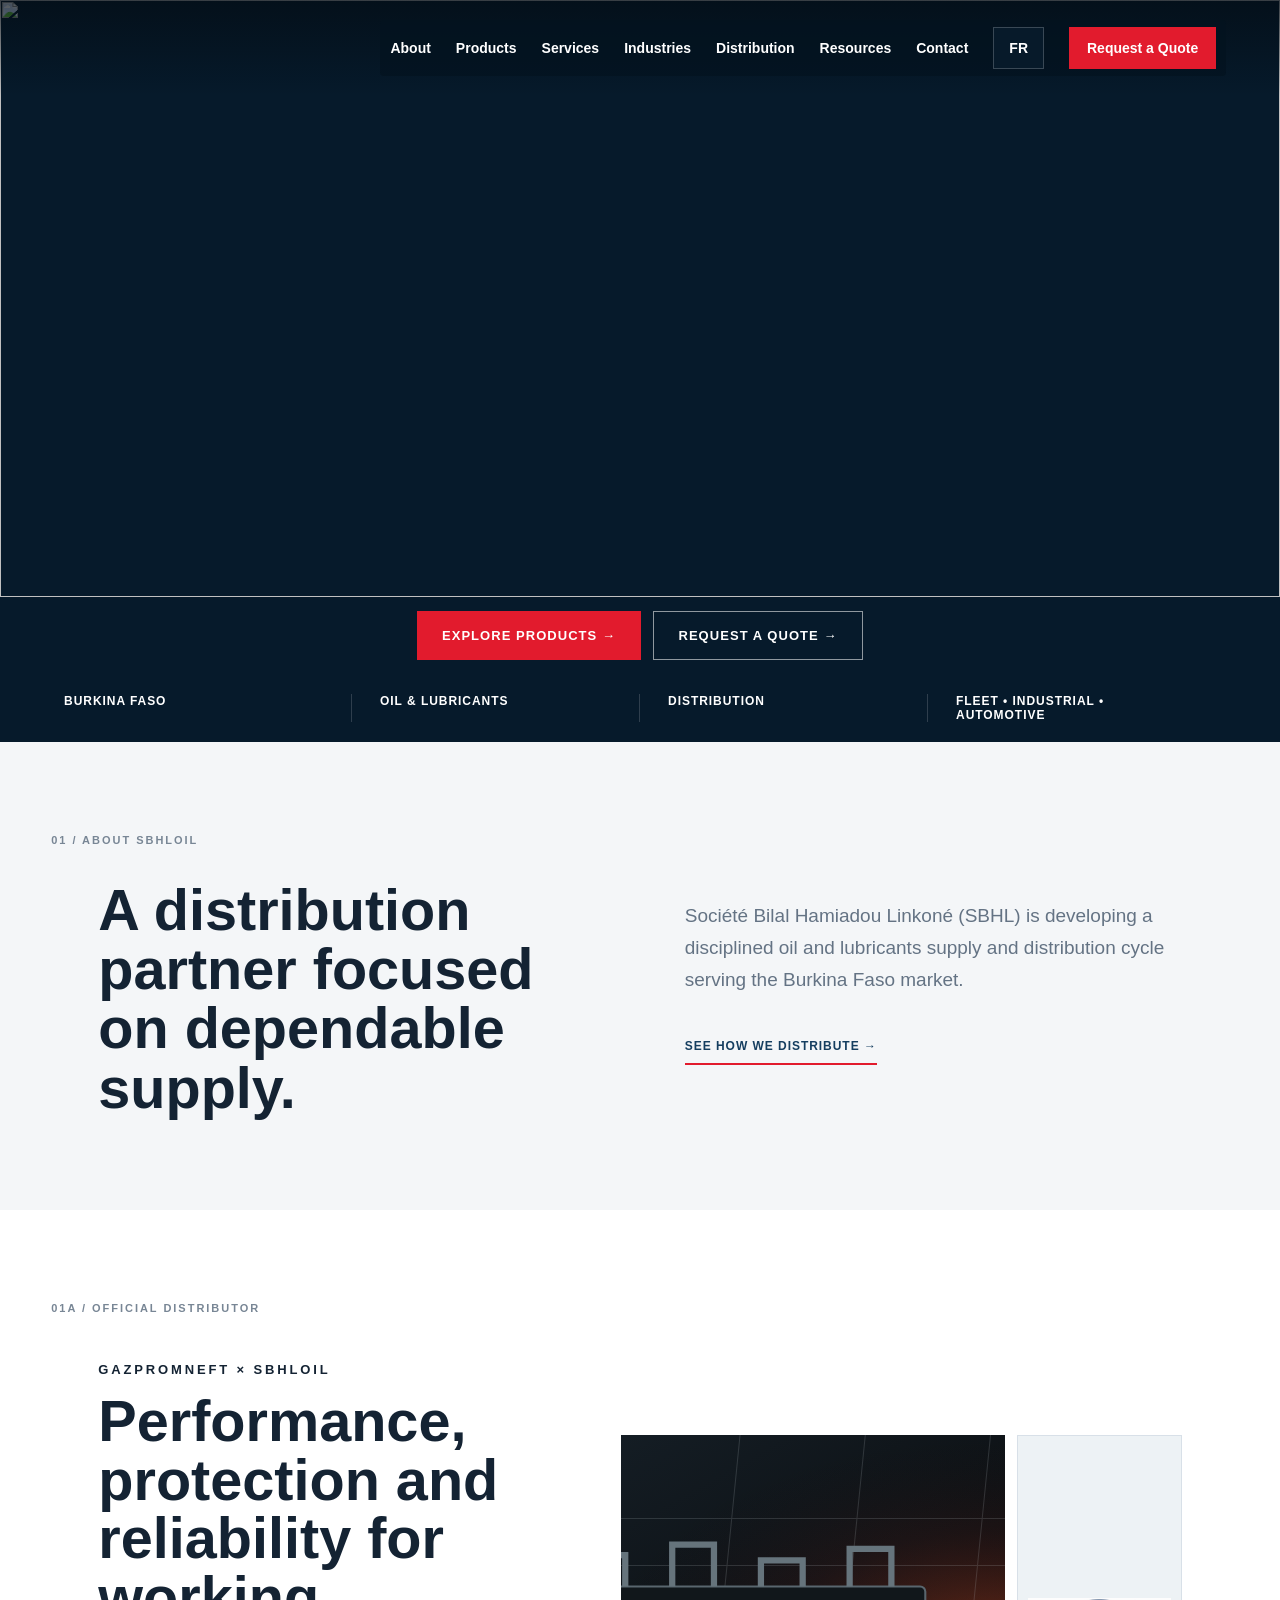
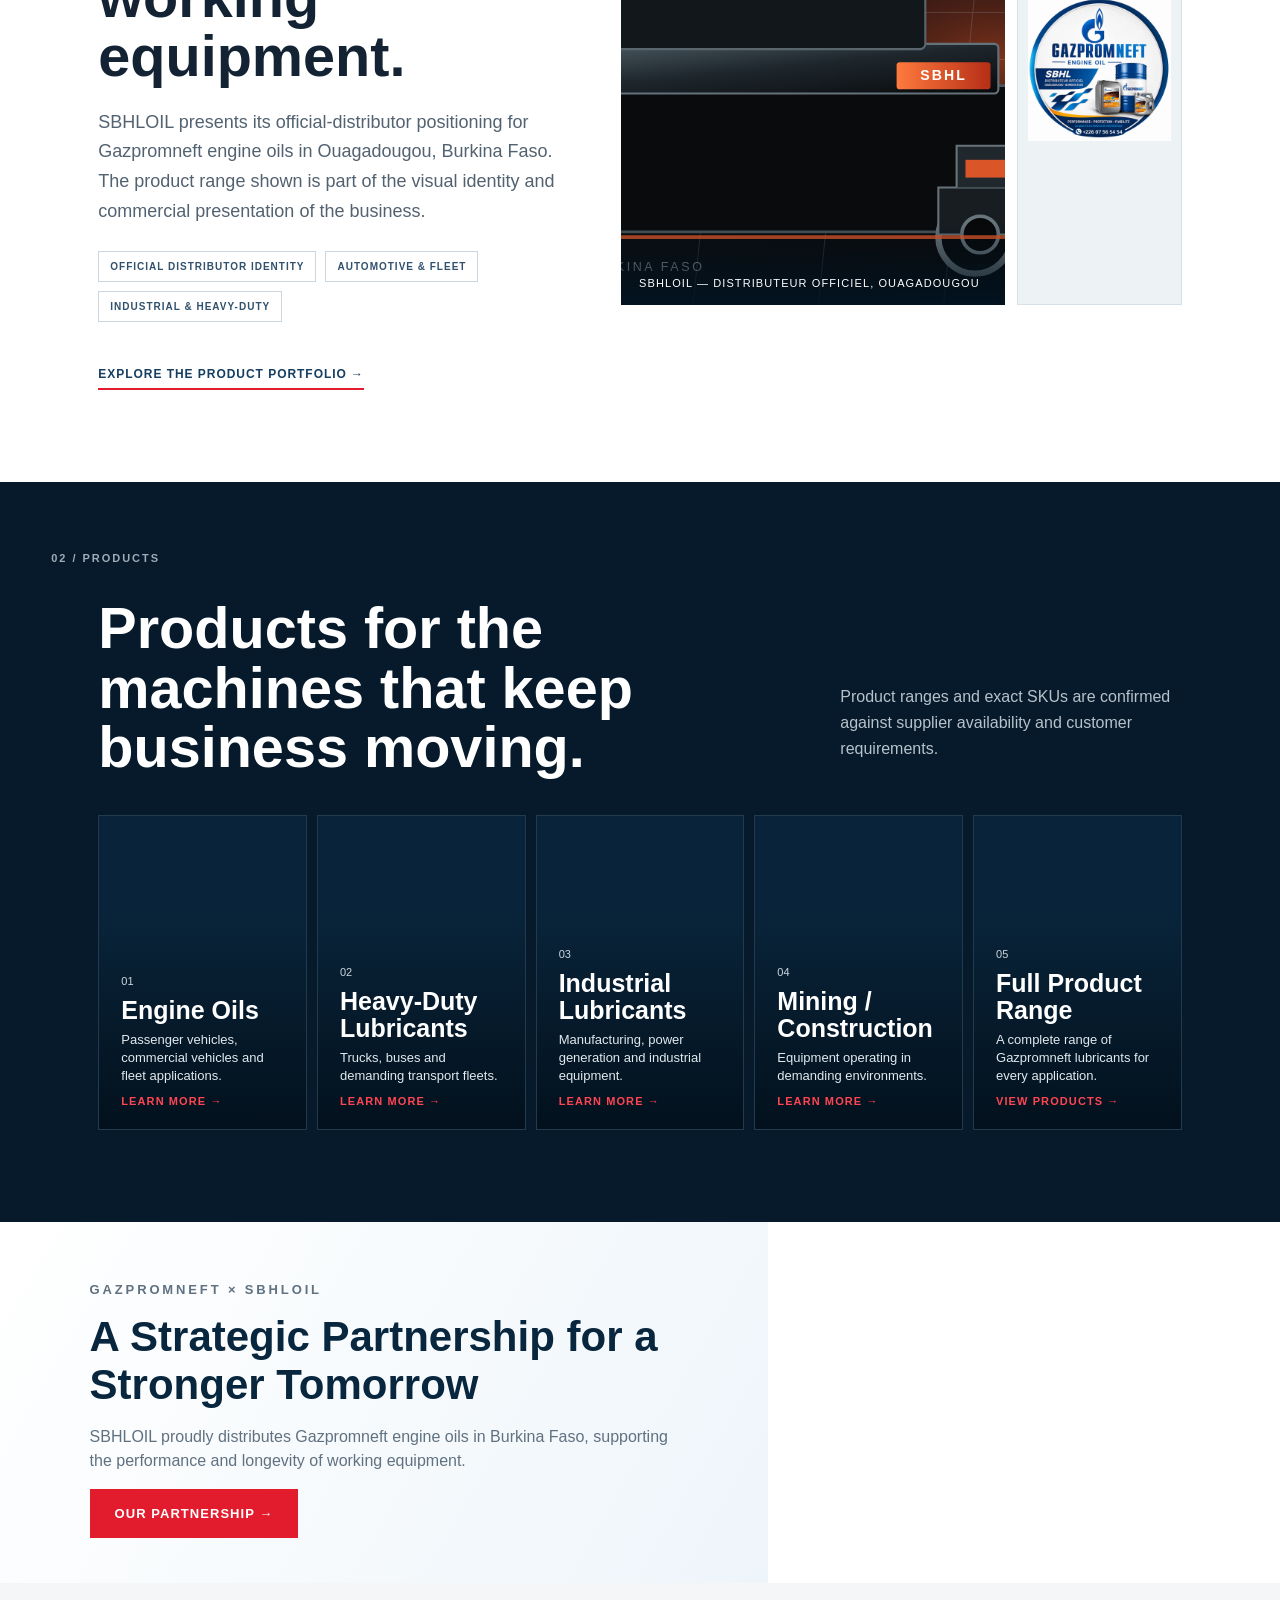
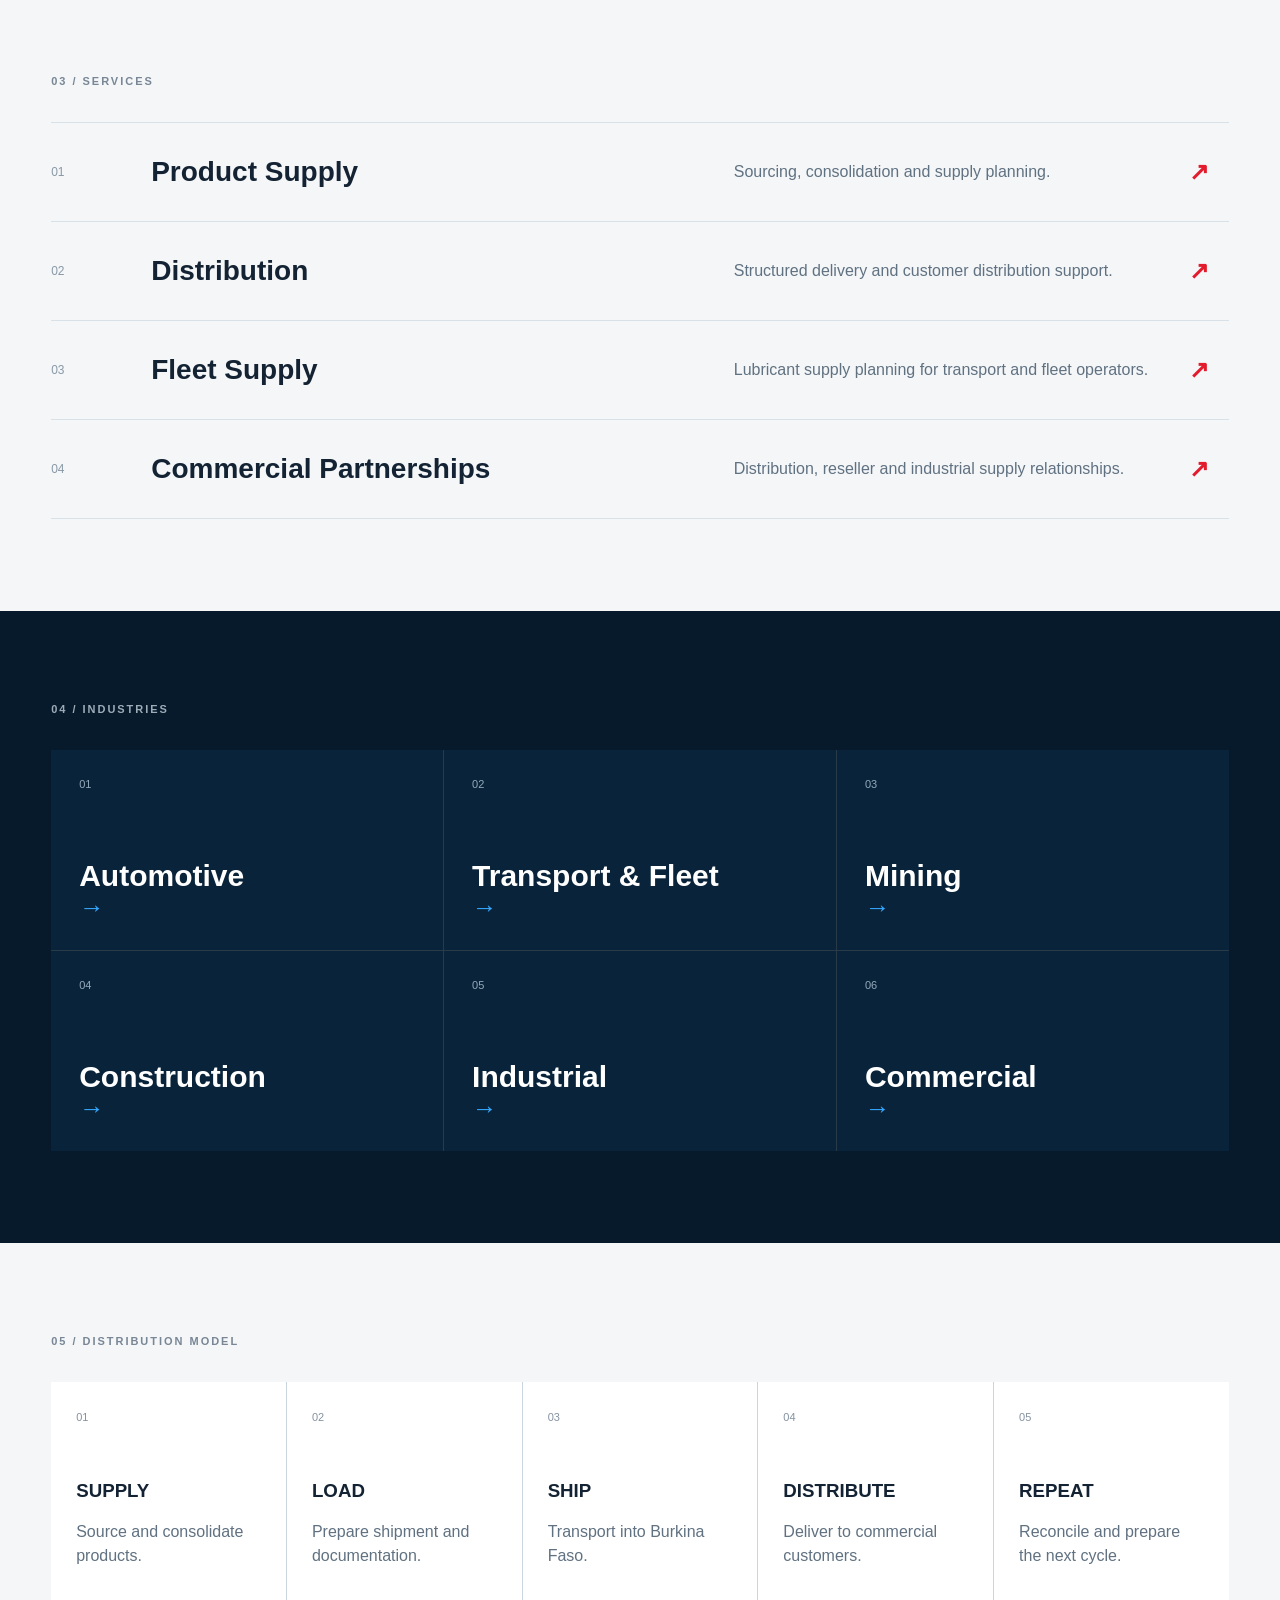
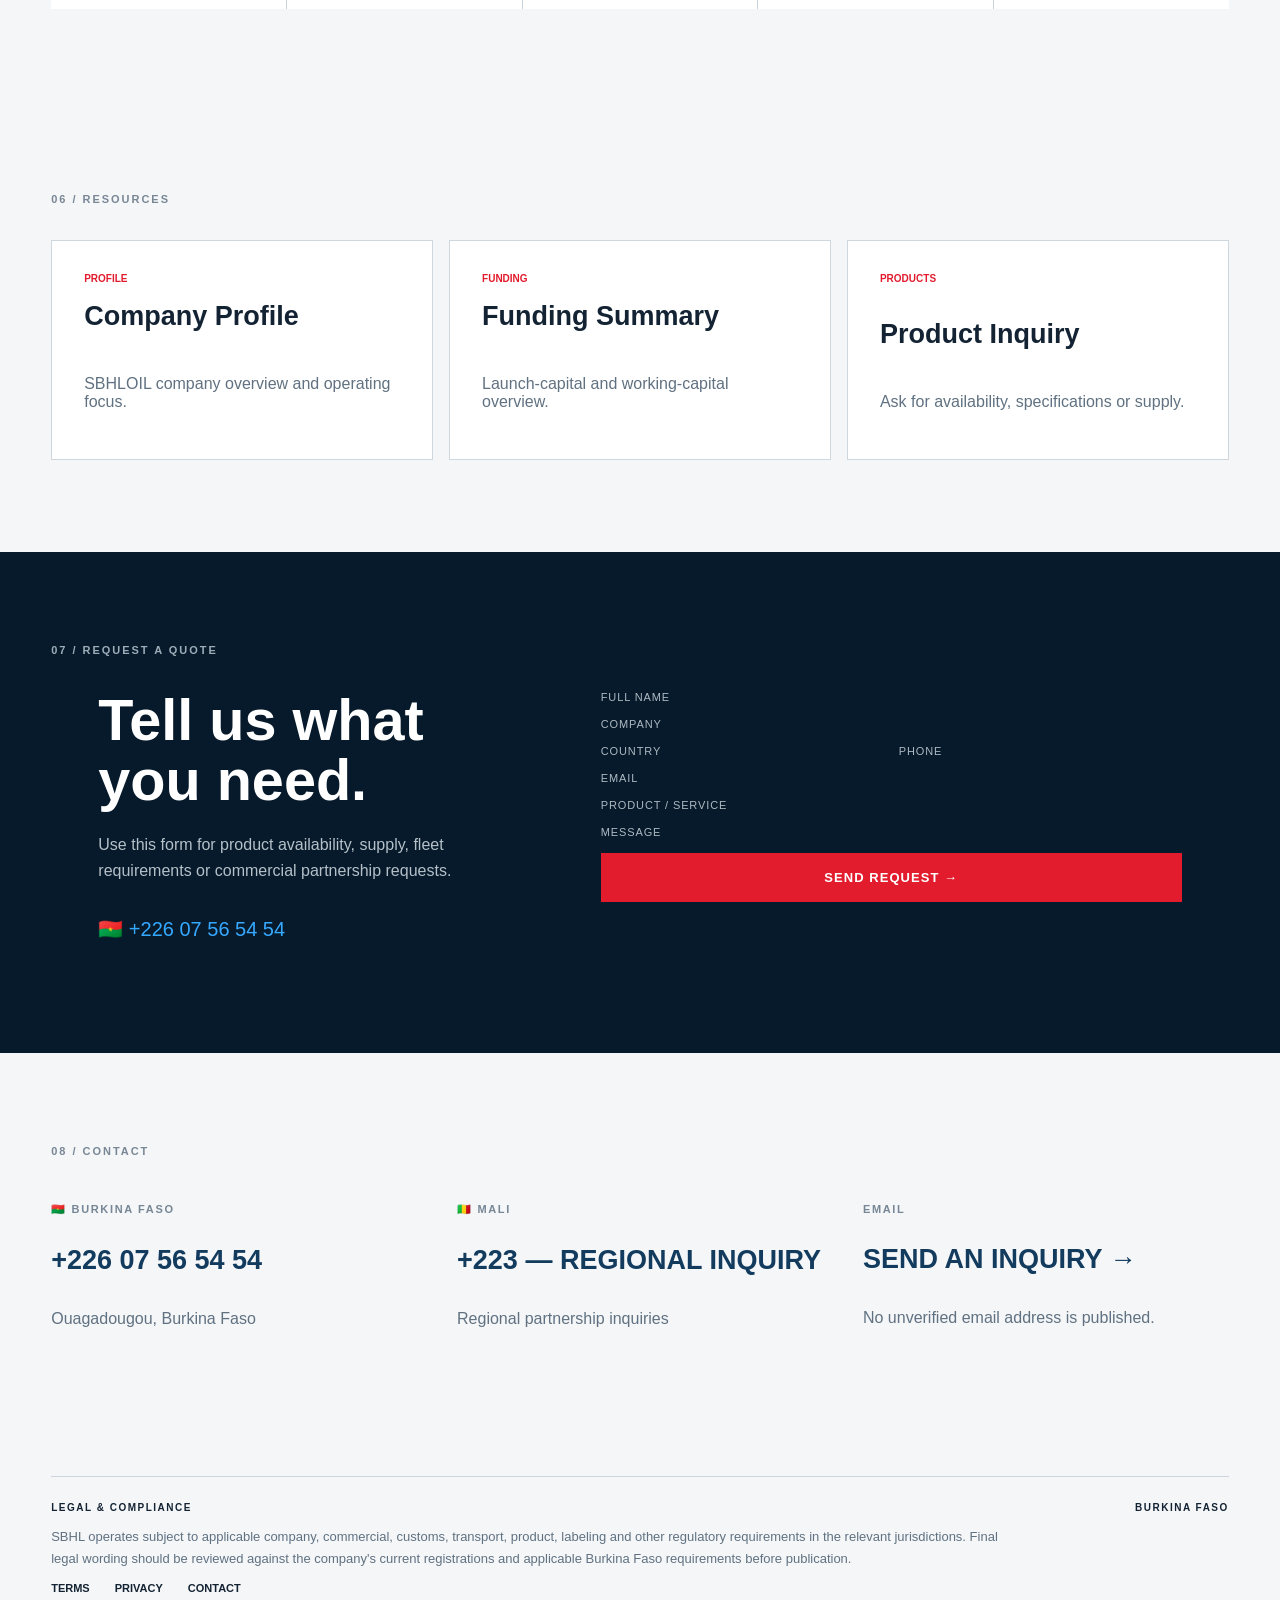
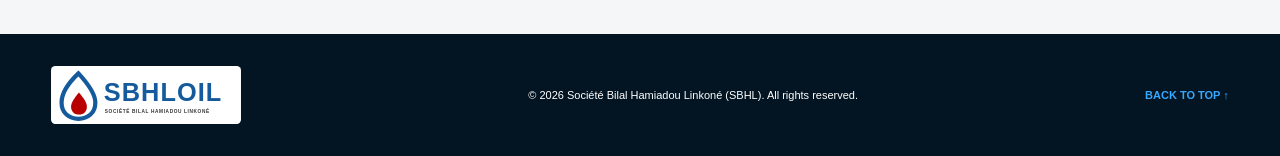
==== index.html @ 44eb5486 "Update homepage layout to SBHLOIL reference design" ====
<!doctype html>
<html lang="en">
<head>
  <meta charset="utf-8">
  <meta name="viewport" content="width=device-width,initial-scale=1">
  <meta name="description" content="SBHLOIL — Société Bilal Hamiadou Linkoné. Oil and lubricants distribution serving Burkina Faso and regional markets.">
  <meta name="theme-color" content="#05080b">
  <title>SBHLOIL | Oil & Lubricants Distribution</title>
  <link rel="stylesheet" href="assets/style.css?v=20261002-4">
</head>
<body>
<header class="site-header" id="top">
  <a class="brand" href="#home" aria-label="SBHLOIL home"><svg class="sbhl-logo" viewBox="0 0 360 110" xmlns="http://www.w3.org/2000/svg" aria-label="SBHL logo" role="img">
<rect width="360" height="110" rx="8" fill="#fff"/>
<g transform="translate(12 10)">
<path d="M40 4C20 23 8 43 8 59c0 20 14 31 32 31s32-11 32-31c0-13-10-31-32-55z" fill="none" stroke="#145a9c" stroke-width="8"/>
<path d="M41 40c-9 11-15 19-15 27 0 9 6 15 15 15s15-6 15-15c0-7-5-15-15-27z" fill="#b90000"/>
<text x="88" y="57" font-family="Arial,Helvetica,sans-serif" font-size="48" font-weight="900" fill="#145a9c" letter-spacing="2">SBHLOIL</text>
<text x="90" y="80" font-family="Arial,Helvetica,sans-serif" font-size="9" font-weight="700" fill="#333" letter-spacing="1.2">SOCIÉTÉ BILAL HAMIADOU LINKONÉ</text>
</g></svg></a>
  <button class="menu-toggle" aria-label="Open menu" aria-expanded="false">☰</button>
  <nav class="nav" aria-label="Primary navigation">
    <a href="#about" data-en="About" data-fr="À propos">About</a>
    <a href="#products" data-en="Products" data-fr="Produits">Products</a>
    <a href="#services" data-en="Services" data-fr="Services">Services</a>
    <a href="#industries" data-en="Industries" data-fr="Secteurs">Industries</a>
    <a href="#distribution" data-en="Distribution" data-fr="Distribution">Distribution</a>
    <a href="#resources" data-en="Resources" data-fr="Ressources">Resources</a>
    <a href="#contact" data-en="Contact" data-fr="Contact">Contact</a>
    <button class="lang" id="langToggle" type="button">FR</button>
    <a class="nav-cta" href="#quote" data-en="Request a Quote" data-fr="Demander un devis">Request a Quote</a>
  </nav>
</header>

<main>
<section class="hero hero-reference" id="home">
  <div class="hero-media" aria-hidden="true">
    <img src="assets/sbhloil-home-reference.jpg" alt="" width="1536" height="716">
  </div>
</section>
<div class="hero-actions" aria-label="Primary actions">
  <a class="btn btn-primary" href="#products" data-en="EXPLORE PRODUCTS →" data-fr="EXPLORER LES PRODUITS →">EXPLORE PRODUCTS →</a>
  <a class="btn btn-ghost" href="#quote" data-en="REQUEST A QUOTE →" data-fr="DEMANDER UN DEVIS →">REQUEST A QUOTE →</a>
</div>

<section class="ticker"><div data-en="BURKINA FASO" data-fr="BURKINA FASO">BURKINA FASO</div><div data-en="OIL & LUBRICANTS" data-fr="HUILES & LUBRIFIANTS">OIL & LUBRICANTS</div><div data-en="DISTRIBUTION" data-fr="DISTRIBUTION">DISTRIBUTION</div><div data-en="FLEET • INDUSTRIAL • AUTOMOTIVE" data-fr="FLOTTE • INDUSTRIE • AUTOMOBILE">FLEET • INDUSTRIAL • AUTOMOTIVE</div></section>

<section class="intro section" id="about">
  <div class="section-label">01 / <span data-en="ABOUT SBHLOIL" data-fr="À PROPOS DE SBHLOIL">ABOUT SBHLOIL</span></div>
  <div class="split"><div><h2 data-en="A distribution partner focused on dependable supply." data-fr="Un partenaire de distribution axé sur un approvisionnement fiable.">A distribution partner focused on dependable supply.</h2></div>
  <div class="lead"><p data-en="Société Bilal Hamiadou Linkoné (SBHL) is developing a disciplined oil and lubricants supply and distribution cycle serving the Burkina Faso market." data-fr="Société Bilal Hamiadou Linkoné (SBHL) développe un cycle structuré d’approvisionnement et de distribution d’huiles et de lubrifiants destiné au marché burkinabè.">Société Bilal Hamiadou Linkoné (SBHL) is developing a disciplined oil and lubricants supply and distribution cycle serving the Burkina Faso market.</p><a class="text-link" href="distribution/index.html" data-en="SEE HOW WE DISTRIBUTE →" data-fr="VOIR NOTRE MODE DE DISTRIBUTION →">SEE HOW WE DISTRIBUTE →</a></div></div>
</section>

<section class="brand-showcase section" id="official-distributor">
  <div class="section-label">01A / <span data-en="OFFICIAL DISTRIBUTOR" data-fr="DISTRIBUTEUR OFFICIEL">OFFICIAL DISTRIBUTOR</span></div>
  <div class="showcase-grid">
    <div class="showcase-copy">
      <p class="eyebrow" data-en="GAZPROMNEFT × SBHLOIL" data-fr="GAZPROMNEFT × SBHLOIL">GAZPROMNEFT × SBHLOIL</p>
      <h2 data-en="Performance, protection and reliability for working equipment." data-fr="Performance, protection et fiabilité pour les équipements professionnels.">Performance, protection and reliability for working equipment.</h2>
      <p data-en="SBHLOIL presents its official-distributor positioning for Gazpromneft engine oils in Ouagadougou, Burkina Faso. The product range shown is part of the visual identity and commercial presentation of the business." data-fr="SBHL présente son positionnement de distributeur officiel des huiles moteur Gazpromneft à Ouagadougou, Burkina Faso. La gamme présentée fait partie de l'identité visuelle et de la présentation commerciale de l'entreprise.">SBHLOIL presents its official-distributor positioning for Gazpromneft engine oils in Ouagadougou, Burkina Faso. The product range shown is part of the visual identity and commercial presentation of the business.</p>
      <div class="showcase-points"><span data-en="Official distributor identity" data-fr="Identité de distributeur officiel">Official distributor identity</span><span data-en="Automotive & fleet" data-fr="Automobile & flotte">Automotive & fleet</span><span data-en="Industrial & heavy-duty" data-fr="Industriel & poids lourd">Industrial & heavy-duty</span></div>
      <a class="text-link" href="products/index.html" data-en="EXPLORE THE PRODUCT PORTFOLIO →" data-fr="EXPLORER LE CATALOGUE PRODUITS →">EXPLORE THE PRODUCT PORTFOLIO →</a>
    </div>
    <div class="showcase-gallery">
      <figure class="showcase-main"><img src="assets/sbhl-hero.svg" alt="SBHLOIL Gazpromneft distributor presentation"><figcaption>SBHLOIL — Distributeur officiel, Ouagadougou</figcaption></figure>
      <figure class="showcase-brand"><img src="Gazpromneft_SBHL_Distributor_Logo.jpg" alt="SBHLOIL and Gazpromneft distributor identity"></figure>
    </div>
  </div>
</section>

<section class="products section dark" id="products">
  <div class="section-label">02 / <span data-en="PRODUCTS" data-fr="PRODUITS">PRODUCTS</span></div>
  <div class="section-head"><h2 data-en="Products for the machines that keep business moving." data-fr="Des produits pour les machines qui font avancer les entreprises.">Products for the machines that keep business moving.</h2><p data-en="Product ranges and exact SKUs are confirmed against supplier availability and customer requirements." data-fr="Les gammes et références exactes sont confirmées selon la disponibilité fournisseur et les besoins clients.">Product ranges and exact SKUs are confirmed against supplier availability and customer requirements.</p></div>
  <div class="card-grid">
    <a class="feature-card" href="products/index.html#engine-oils"><span class="card-num">01</span><h3 data-en="Engine Oils" data-fr="Huiles moteur">Engine Oils</h3><p data-en="Passenger vehicles, commercial vehicles and fleet applications." data-fr="Véhicules particuliers, véhicules commerciaux et flottes.">Passenger vehicles, commercial vehicles and fleet applications.</p><span data-en="LEARN MORE →" data-fr="EN SAVOIR PLUS →">LEARN MORE →</span></a>
    <a class="feature-card" href="products/index.html#heavy-duty"><span class="card-num">02</span><h3 data-en="Heavy-Duty Lubricants" data-fr="Lubrifiants poids lourd">Heavy-Duty Lubricants</h3><p data-en="Trucks, buses and demanding transport fleets." data-fr="Camions, autobus et flottes de transport exigeantes.">Trucks, buses and demanding transport fleets.</p><span data-en="LEARN MORE →" data-fr="EN SAVOIR PLUS →">LEARN MORE →</span></a>
    <a class="feature-card" href="products/index.html#industrial"><span class="card-num">03</span><h3 data-en="Industrial Lubricants" data-fr="Lubrifiants industriels">Industrial Lubricants</h3><p data-en="Manufacturing, power generation and industrial equipment." data-fr="Fabrication, production d’énergie et équipements industriels.">Manufacturing, power generation and industrial equipment.</p><span data-en="LEARN MORE →" data-fr="EN SAVOIR PLUS →">LEARN MORE →</span></a>
    <a class="feature-card" href="products/index.html#mining-construction"><span class="card-num">04</span><h3 data-en="Mining / Construction" data-fr="Mines / Construction">Mining / Construction</h3><p data-en="Equipment operating in demanding environments." data-fr="Équipements opérant dans des environnements exigeants.">Equipment operating in demanding environments.</p><span data-en="LEARN MORE →" data-fr="EN SAVOIR PLUS →">LEARN MORE →</span></a>
    <a class="feature-card" href="products/index.html"><span class="card-num">05</span><h3 data-en="Full Product Range" data-fr="Gamme complète">Full Product Range</h3><p data-en="A complete range of Gazpromneft lubricants for every application." data-fr="Une gamme complète de lubrifiants Gazpromneft pour chaque application.">A complete range of Gazpromneft lubricants for every application.</p><span data-en="VIEW PRODUCTS →" data-fr="VOIR LES PRODUITS →">VIEW PRODUCTS →</span></a>
  </div>
</section>

<section class="strategic-band"><div class="brand-panel"><p class="eyebrow" data-en="GAZPROMNEFT × SBHLOIL" data-fr="GAZPROMNEFT × SBHLOIL">GAZPROMNEFT × SBHLOIL</p><h2 data-en="A Strategic Partnership for a Stronger Tomorrow" data-fr="Un partenariat stratégique pour un avenir plus solide">A Strategic Partnership for a Stronger Tomorrow</h2><p data-en="SBHLOIL proudly distributes Gazpromneft engine oils in Burkina Faso, supporting the performance and longevity of working equipment." data-fr="SBHLOIL distribue les huiles moteur Gazpromneft au Burkina Faso afin de soutenir la performance et la longévité des équipements professionnels.">SBHLOIL proudly distributes Gazpromneft engine oils in Burkina Faso, supporting the performance and longevity of working equipment.</p><a class="btn btn-primary" href="#distribution" data-en="OUR PARTNERSHIP →" data-fr="NOTRE PARTENARIAT →">OUR PARTNERSHIP →</a></div><div class="image-panel" aria-label="Gazpromneft and SBHLOIL industrial partnership imagery"></div></section>

<section class="services section" id="services">
  <div class="section-label">03 / <span data-en="SERVICES" data-fr="SERVICES">SERVICES</span></div>
  <div class="service-list">
    <a href="services/index.html#product-supply" class="service-row"><span>01</span><h3 data-en="Product Supply" data-fr="Approvisionnement en produits">Product Supply</h3><p data-en="Sourcing, consolidation and supply planning." data-fr="Sourcing, consolidation et planification de l’approvisionnement.">Sourcing, consolidation and supply planning.</p><b>↗</b></a>
    <a href="services/index.html#distribution" class="service-row"><span>02</span><h3 data-en="Distribution" data-fr="Distribution">Distribution</h3><p data-en="Structured delivery and customer distribution support." data-fr="Livraison structurée et accompagnement de la distribution client.">Structured delivery and customer distribution support.</p><b>↗</b></a>
    <a href="services/index.html#fleet-supply" class="service-row"><span>03</span><h3 data-en="Fleet Supply" data-fr="Approvisionnement des flottes">Fleet Supply</h3><p data-en="Lubricant supply planning for transport and fleet operators." data-fr="Planification des lubrifiants pour les opérateurs de transport et de flotte.">Lubricant supply planning for transport and fleet operators.</p><b>↗</b></a>
    <a href="services/index.html#partnerships" class="service-row"><span>04</span><h3 data-en="Commercial Partnerships" data-fr="Partenariats commerciaux">Commercial Partnerships</h3><p data-en="Distribution, reseller and industrial supply relationships." data-fr="Relations de distribution, de revente et d’approvisionnement industriel.">Distribution, reseller and industrial supply relationships.</p><b>↗</b></a>
  </div>
</section>

<section class="industries section dark" id="industries">
  <div class="section-label">04 / <span data-en="INDUSTRIES" data-fr="SECTEURS">INDUSTRIES</span></div>
  <div class="industry-grid">
    <a href="industries/index.html#automotive" class="industry"><span>01</span><strong data-en="Automotive" data-fr="Automobile">Automotive</strong><em>→</em></a><a href="industries/index.html#transport" class="industry"><span>02</span><strong data-en="Transport & Fleet" data-fr="Transport & Flotte">Transport & Fleet</strong><em>→</em></a><a href="industries/index.html#mining" class="industry"><span>03</span><strong data-en="Mining" data-fr="Mines">Mining</strong><em>→</em></a><a href="industries/index.html#construction" class="industry"><span>04</span><strong data-en="Construction" data-fr="Construction">Construction</strong><em>→</em></a><a href="industries/index.html#industrial" class="industry"><span>05</span><strong data-en="Industrial" data-fr="Industriel">Industrial</strong><em>→</em></a><a href="industries/index.html#commercial" class="industry"><span>06</span><strong data-en="Commercial" data-fr="Commercial">Commercial</strong><em>→</em></a>
  </div>
</section>

<section class="distribution section" id="distribution">
  <div class="section-label">05 / <span data-en="DISTRIBUTION MODEL" data-fr="MODÈLE DE DISTRIBUTION">DISTRIBUTION MODEL</span></div>
  <div class="flow"><div><span>01</span><h3 data-en="SUPPLY" data-fr="APPROVISIONNER">SUPPLY</h3><p data-en="Source and consolidate products." data-fr="Sourcer et consolider les produits.">Source and consolidate products.</p></div><div><span>02</span><h3 data-en="LOAD" data-fr="CHARGER">LOAD</h3><p data-en="Prepare shipment and documentation." data-fr="Préparer l’expédition et la documentation.">Prepare shipment and documentation.</p></div><div><span>03</span><h3 data-en="SHIP" data-fr="EXPÉDIER">SHIP</h3><p data-en="Transport into Burkina Faso." data-fr="Transporter vers le Burkina Faso.">Transport into Burkina Faso.</p></div><div><span>04</span><h3 data-en="DISTRIBUTE" data-fr="DISTRIBUER">DISTRIBUTE</h3><p data-en="Deliver to commercial customers." data-fr="Livrer aux clients commerciaux.">Deliver to commercial customers.</p></div><div><span>05</span><h3 data-en="REPEAT" data-fr="RÉPÉTER">REPEAT</h3><p data-en="Reconcile and prepare the next cycle." data-fr="Rapprocher les opérations et préparer le cycle suivant.">Reconcile and prepare the next cycle.</p></div></div>
</section>

<section class="resources section" id="resources">
  <div class="section-label">06 / <span data-en="RESOURCES" data-fr="RESSOURCES">RESOURCES</span></div>
  <div class="resource-grid">
    <a class="resource" href="documents/company-profile.html"><span>PROFILE</span><h3 data-en="Company Profile" data-fr="Profil de l’entreprise">Company Profile</h3><p data-en="SBHLOIL company overview and operating focus." data-fr="Présentation de SBHLOIL et de son orientation opérationnelle.">SBHLOIL company overview and operating focus.</p></a>
    <a class="resource" href="documents/funding-summary.html"><span>FUNDING</span><h3 data-en="Funding Summary" data-fr="Résumé du financement">Funding Summary</h3><p data-en="Launch-capital and working-capital overview." data-fr="Vue d’ensemble du capital de lancement et du fonds de roulement.">Launch-capital and working-capital overview.</p></a>
    <a class="resource" href="products/index.html#engine-oils"><span>PRODUCTS</span><h3 data-en="Product Inquiry" data-fr="Demande produit">Product Inquiry</h3><p data-en="Ask for availability, specifications or supply." data-fr="Demandez la disponibilité, les spécifications ou l’approvisionnement.">Ask for availability, specifications or supply.</p></a>
  </div>
</section>

<section class="quote section dark" id="quote">
  <div class="section-label">07 / <span data-en="REQUEST A QUOTE" data-fr="DEMANDER UN DEVIS">REQUEST A QUOTE</span></div>
  <div class="form-layout">
    <div><h2 data-en="Tell us what you need." data-fr="Dites-nous ce dont vous avez besoin.">Tell us what you need.</h2><p data-en="Use this form for product availability, supply, fleet requirements or commercial partnership requests." data-fr="Utilisez ce formulaire pour la disponibilité des produits, l’approvisionnement, les besoins de flotte ou les demandes de partenariat commercial.">Use this form for product availability, supply, fleet requirements or commercial partnership requests.</p><a class="phone" href="tel:+22607565454">🇧🇫 +226 07 56 54 54</a></div>
    <form id="quoteForm" class="contact-form">
      <label data-en="Full name" data-fr="Nom complet">Full name<input required name="name" autocomplete="name"></label><label data-en="Company" data-fr="Entreprise">Company<input name="company" autocomplete="organization"></label>
      <div class="two"><label data-en="Country" data-fr="Pays">Country<select name="country"><option value="+226" data-en="🇧🇫 Burkina Faso (+226)" data-fr="🇧🇫 Burkina Faso (+226)">🇧🇫 Burkina Faso (+226)</option><option value="+223" data-en="🇲🇱 Mali (+223)" data-fr="🇲🇱 Mali (+223)">🇲🇱 Mali (+223)</option><option value="+225" data-en="🇨🇮 Côte d’Ivoire (+225)" data-fr="🇨🇮 Côte d’Ivoire (+225)">🇨🇮 Côte d’Ivoire (+225)</option><option value="+221" data-en="🇸🇳 Senegal (+221)" data-fr="🇸🇳 Sénégal (+221)">🇸🇳 Senegal (+221)</option><option value="+234" data-en="🇳🇬 Nigeria (+234)" data-fr="🇳🇬 Nigéria (+234)">🇳🇬 Nigeria (+234)</option><option value="+233" data-en="🇬🇭 Ghana (+233)" data-fr="🇬🇭 Ghana (+233)">🇬🇭 Ghana (+233)</option><option value="+33" data-en="🇫🇷 France (+33)" data-fr="🇫🇷 France (+33)">🇫🇷 France (+33)</option><option value="+1" data-en="🇺🇸 United States (+1)" data-fr="🇺🇸 États-Unis (+1)">🇺🇸 United States (+1)</option><option value="+44" data-en="🇬🇧 United Kingdom (+44)" data-fr="🇬🇧 Royaume-Uni (+44)">🇬🇧 United Kingdom (+44)</option></select></label><label data-en="Phone" data-fr="Téléphone">Phone<input required name="phone" type="tel" autocomplete="tel"></label></div>
      <label data-en="Email" data-fr="E-mail">Email<input required name="email" type="email" autocomplete="email"></label>
      <label data-en="Product / service" data-fr="Produit / service">Product / service<select name="topic" id="topic"><option data-en="Engine Oils" data-fr="Huiles moteur">Engine Oils</option><option data-en="Heavy-Duty Lubricants" data-fr="Lubrifiants poids lourd">Heavy-Duty Lubricants</option><option data-en="Industrial Lubricants" data-fr="Lubrifiants industriels">Industrial Lubricants</option><option data-en="Mining / Construction" data-fr="Mines / Construction">Mining / Construction</option><option data-en="Fleet Supply" data-fr="Approvisionnement des flottes">Fleet Supply</option><option data-en="Commercial Partnership" data-fr="Partenariat commercial">Commercial Partnership</option><option data-en="Other" data-fr="Autre">Other</option></select></label>
      <label data-en="Message" data-fr="Message">Message<textarea required name="message" rows="5"></textarea></label><button class="btn btn-primary" type="submit" data-en="SEND REQUEST →" data-fr="ENVOYER LA DEMANDE →">SEND REQUEST →</button><p class="form-status" id="quoteStatus" role="status"></p>
    </form>
  </div>
</section>

<section class="contact section" id="contact">
  <div class="section-label">08 / <span data-en="CONTACT" data-fr="CONTACT">CONTACT</span></div>
  <div class="contact-grid">
    <div><p class="country">🇧🇫 BURKINA FASO</p><a class="big-phone" href="tel:+22607565454">+226 07 56 54 54</a><p data-en="Ouagadougou, Burkina Faso" data-fr="Ouagadougou, Burkina Faso">Ouagadougou, Burkina Faso</p></div>
    <div><p class="country">🇲🇱 MALI</p><a class="big-phone" href="#quote">+223 — REGIONAL INQUIRY</a><p data-en="Regional partnership inquiries" data-fr="Demandes de partenariat régional">Regional partnership inquiries</p></div>
    <div><p class="country">EMAIL</p><a class="big-phone" href="#quote">SEND AN INQUIRY →</a><p data-en="No unverified email address is published." data-fr="Aucune adresse e-mail non vérifiée n’est publiée.">No unverified email address is published.</p></div>
  </div>
</section>

<section class="legal section"><div class="legal-box"><div><span data-en="LEGAL & COMPLIANCE" data-fr="JURIDIQUE & CONFORMITÉ">LEGAL & COMPLIANCE</span><span>BURKINA FASO</span></div><p data-en="SBHL operates subject to applicable company, commercial, customs, transport, product, labeling and other regulatory requirements in the relevant jurisdictions. Final legal wording should be reviewed against the company's current registrations and applicable Burkina Faso requirements before publication." data-fr="SBHL exerce ses activités sous réserve des exigences applicables en matière de droit des sociétés, commerce, douanes, transport, produits, étiquetage et autres obligations réglementaires dans les juridictions concernées. Le texte juridique définitif doit être vérifié au regard des immatriculations actuelles de l’entreprise et des exigences applicables au Burkina Faso avant publication.">SBHL operates subject to applicable company, commercial, customs, transport, product, labeling and other regulatory requirements in the relevant jurisdictions. Final legal wording should be reviewed against the company's current registrations and applicable Burkina Faso requirements before publication.</p><div class="legal-links"><a href="legal/terms.html" data-en="Terms" data-fr="Conditions">Terms</a><a href="legal/privacy.html" data-en="Privacy" data-fr="Confidentialité">Privacy</a><a href="#quote" data-en="Contact" data-fr="Contact">Contact</a></div></div></section>
</main>
<footer><div class="footer-logo"><svg class="sbhl-logo" viewBox="0 0 360 110" xmlns="http://www.w3.org/2000/svg" aria-label="SBHL logo" role="img">
<rect width="360" height="110" rx="8" fill="#fff"/>
<g transform="translate(12 10)">
<path d="M40 4C20 23 8 43 8 59c0 20 14 31 32 31s32-11 32-31c0-13-10-31-32-55z" fill="none" stroke="#145a9c" stroke-width="8"/>
<path d="M41 40c-9 11-15 19-15 27 0 9 6 15 15 15s15-6 15-15c0-7-5-15-15-27z" fill="#b90000"/>
<text x="88" y="57" font-family="Arial,Helvetica,sans-serif" font-size="48" font-weight="900" fill="#145a9c" letter-spacing="2">SBHLOIL</text>
<text x="90" y="80" font-family="Arial,Helvetica,sans-serif" font-size="9" font-weight="700" fill="#333" letter-spacing="1.2">SOCIÉTÉ BILAL HAMIADOU LINKONÉ</text>
</g></svg></div><p data-en="© 2026 Société Bilal Hamiadou Linkoné (SBHL). All rights reserved." data-fr="© 2026 Société Bilal Hamiadou Linkoné (SBHL). Tous droits réservés.">© 2026 Société Bilal Hamiadou Linkoné (SBHL). All rights reserved.</p><a href="#top" data-en="BACK TO TOP ↑" data-fr="RETOUR EN HAUT ↑">BACK TO TOP ↑</a></footer>
<script src="assets/app.js?v=20261002-2"></script>
</body>
</html>
---- assets/style.css ----
:root{--navy:#061a2b;--blue:#0878d1;--blue2:#0b5fa7;--red:#e21b2d;--paper:#f4f6f8;--white:#fff;--text:#142333;--muted:#647384;--line:#d8e0e8;--max:1440px}*{box-sizing:border-box}html{scroll-behavior:smooth}body{margin:0;background:var(--paper);color:var(--text);font-family:Arial,Helvetica,sans-serif}a{text-decoration:none;color:inherit}button,input,select,textarea{font:inherit}.site-header{position:fixed;z-index:50;top:0;left:0;right:0;height:96px;display:flex;align-items:center;padding:10px 4.2vw;background:rgba(3,20,34,.94);backdrop-filter:blur(12px);border-bottom:1px solid rgba(255,255,255,.14)}.brand{display:flex;align-items:center;flex-shrink:0}.sbhl-logo{display:block;width:260px;height:auto}.footer-logo .sbhl-logo{width:190px}.nav{margin-left:auto;display:flex;align-items:center;gap:25px;color:#fff;font-size:14px;font-weight:700}.nav a{padding:10px 0;position:relative}.nav a:hover{color:#36a8ff}.nav a:hover:after{content:"";position:absolute;left:0;right:0;bottom:2px;height:2px;background:#1497ef}.nav-cta{padding:13px 18px!important;background:var(--red);color:#fff}.lang{background:#071a2a;border:1px solid rgba(255,255,255,.2);color:#fff;padding:12px 15px;cursor:pointer;font-weight:700}.menu-toggle{display:none;background:none;border:0;color:#fff;font-size:28px}.hero{height:610px;min-height:610px;position:relative;display:flex;align-items:flex-end;background:#0a1d2f;color:#fff;overflow:hidden;margin-top:96px}.hero-media{position:absolute;inset:0;background-image:url("sbhloil-hero-exact-1.jpg");background-size:cover;background-position:center center;transform:scale(1.02)}.hero-overlay{position:absolute;inset:0;background:linear-gradient(90deg,rgba(2,8,12,.72) 0%,rgba(2,10,15,.52) 42%,rgba(2,8,12,.18) 72%,rgba(2,5,8,.48) 100%)}.hero-content{position:relative;z-index:2;width:min(var(--max),91%);margin:0 auto 78px}.eyebrow{font-size:13px;letter-spacing:.22em;font-weight:800}.hero h1{font-size:clamp(50px,5.3vw,80px);line-height:.99;max-width:790px;margin:16px 0;letter-spacing:-.025em}.hero h1::first-line{color:#fff}.hero-copy{font-size:19px;line-height:1.45;max-width:650px;color:#edf3f8;margin:0}.actions{display:flex;gap:14px;margin-top:26px}.btn{display:inline-block;border:1px solid transparent;padding:16px 24px;font-size:13px;font-weight:800;letter-spacing:.08em;text-transform:uppercase;cursor:pointer}.btn-primary{background:var(--red);color:#fff}.btn-primary:hover{background:#c91122}.btn-ghost{border-color:#fff;color:#fff;background:rgba(0,0,0,.15)}.hero-scroll{display:none}.ticker{background:var(--navy);color:#fff;display:grid;grid-template-columns:repeat(4,1fr);padding:20px 5vw;font-size:12px;font-weight:800;letter-spacing:.08em;gap:0}.ticker>div{padding:0 28px;border-right:1px solid rgba(255,255,255,.16)}.ticker>div:first-child{padding-left:0}.ticker>div:last-child{border:0}.section{padding:92px 4vw}.section-label{font-size:11px;letter-spacing:.18em;font-weight:800;color:#788695;margin-bottom:35px}.dark{background:var(--navy);color:#fff}.dark .section-label{color:#9eacb8}.split,.section-head,.form-layout{width:min(var(--max),92%);margin:auto}.split{display:grid;grid-template-columns:1fr 1fr;gap:7vw}.split h2,.section-head h2,.form-layout h2{font-size:clamp(38px,4.5vw,66px);line-height:1.03;margin:0;max-width:800px}.lead{font-size:19px;line-height:1.7;color:var(--muted)}.text-link{display:inline-block;margin-top:20px;font-weight:800;text-transform:uppercase;font-size:12px;letter-spacing:.08em;border-bottom:2px solid var(--red);padding-bottom:7px;color:#153e60}.brand-showcase{background:#fff}.showcase-grid{width:min(var(--max),92%);margin:auto;display:grid;grid-template-columns:.9fr 1.1fr;gap:5vw;align-items:center}.showcase-copy h2{font-size:clamp(40px,4.5vw,68px);line-height:1.02;margin:15px 0 22px}.showcase-copy>p:not(.eyebrow){font-size:18px;line-height:1.65;color:#536270;max-width:620px}.showcase-points{display:flex;flex-wrap:wrap;gap:9px;margin:25px 0}.showcase-points span{font-size:10px;text-transform:uppercase;letter-spacing:.1em;font-weight:800;border:1px solid #ccd7e0;padding:9px 11px;color:#31516c}.showcase-gallery{display:grid;grid-template-columns:1.4fr .6fr;gap:12px}.showcase-gallery figure{margin:0;position:relative;overflow:hidden;background:#edf2f5}.showcase-gallery img{width:100%;height:100%;display:block;object-fit:cover}.showcase-main{min-height:470px}.showcase-main figcaption{position:absolute;left:0;right:0;bottom:0;background:linear-gradient(transparent,rgba(2,20,34,.9));padding:55px 18px 16px;color:#fff;font-size:11px;text-transform:uppercase;letter-spacing:.1em}.showcase-brand{min-height:250px;border:1px solid #d8e0e8}.showcase-brand img{object-fit:contain;padding:10px}.products{padding-top:70px}.section-head{display:flex;justify-content:space-between;align-items:end;gap:40px;margin-bottom:38px}.section-head p{max-width:440px;color:#b8c2ca;line-height:1.6}.card-grid{width:min(var(--max),92%);margin:auto;display:grid;grid-template-columns:repeat(5,1fr);gap:10px}.feature-card{min-height:315px;padding:22px;background-color:#09243a;background-size:cover;background-position:center;position:relative;display:flex;flex-direction:column;justify-content:flex-end;color:#fff;overflow:hidden;border:1px solid rgba(255,255,255,.1)}.feature-card:before{content:"";position:absolute;inset:0;background:linear-gradient(transparent 30%,rgba(2,15,26,.92) 100%)}.feature-card>*{position:relative;z-index:1}.feature-card:nth-child(1){background-image:url("official-distributor.webp")}.feature-card:nth-child(2){background-image:url("official-distributor.webp");background-position:70% center}.feature-card:nth-child(3){background-image:url("sbhl-gazpromneft-brand.webp")}.feature-card:nth-child(4){background-image:url("official-distributor.webp");background-position:left center}.feature-card:nth-child(5){background-image:url("sbhl-gazpromneft-brand.webp")}.feature-card:hover{transform:translateY(-4px)}.feature-card .card-num{color:#cbd6df;font-size:11px}.feature-card h3{font-size:25px;line-height:1.08;margin:10px 0 7px}.feature-card p{color:#e2e9ee;line-height:1.4;font-size:13px;margin:0 0 10px}.feature-card span:last-child{font-size:11px;letter-spacing:.1em;color:#ff4554;font-weight:800}.service-list{max-width:1200px;margin:auto;border-top:1px solid var(--line)}.service-row{display:grid;grid-template-columns:70px 1.3fr 1fr 40px;align-items:center;gap:30px;padding:24px 0;border-bottom:1px solid var(--line)}.service-row span{color:#8998a6;font-size:12px}.service-row h3{font-size:28px;margin:0}.service-row p{color:#607181}.service-row b{font-size:24px;color:var(--red)}.service-row:hover h3{color:var(--blue)}.industry-grid{max-width:1200px;margin:auto;display:grid;grid-template-columns:repeat(3,1fr);gap:1px;background:rgba(255,255,255,.14)}.industry{min-height:200px;background:#09243a;padding:28px;display:flex;flex-direction:column;transition:.25s}.industry:hover{background:#0c3150}.industry span{color:#94a9ba;font-size:11px}.industry strong{font-size:30px;margin-top:auto}.industry em{font-style:normal;color:#36a8ff;font-size:25px}.flow{max-width:1200px;margin:auto;display:grid;grid-template-columns:repeat(5,1fr);gap:1px;background:#cbd5de}.flow>div{background:#fff;padding:25px;min-height:210px}.flow span{font-size:11px;color:#8492a0}.flow h3{margin-top:55px}.flow p{color:#607181;line-height:1.5}.resource-grid{max-width:1200px;margin:auto;display:grid;grid-template-columns:repeat(3,1fr);gap:16px}.resource{padding:32px;border:1px solid #ccd7e0;min-height:220px;display:flex;flex-direction:column;background:#fff}.resource:hover{border-color:var(--blue)}.resource span{font-size:10px;color:var(--red);font-weight:800}.resource h3{font-size:27px;margin-top:auto}.resource p{color:#607181}.form-layout{display:grid;grid-template-columns:.8fr 1.2fr;gap:9vw}.form-layout h2{margin-bottom:22px}.form-layout>div>p{color:#b5c0c8;line-height:1.6;max-width:420px}.phone{display:inline-block;color:#36a8ff;font-size:20px;margin-top:18px}.contact-form{display:grid;gap:15px}.contact-form label{font-size:11px;letter-spacing:.08em;text-transform:uppercase;color:#aeb9c1}.contact-form input,.contact-form select,.contact-form textarea{width:100%;margin-top:7px;border:1px solid #415464;background:#081d2e;color:#fff;padding:14px;outline:none}.contact-form input:focus,.contact-form select:focus,.contact-form textarea:focus{border-color:#36a8ff}.two{display:grid;grid-template-columns:1fr 1fr;gap:15px}.form-status{min-height:20px;color:#62c2ff;font-size:12px}.contact-grid{max-width:1200px;margin:auto;display:grid;grid-template-columns:repeat(3,1fr);gap:40px}.country{font-size:11px;letter-spacing:.15em;color:#778695;font-weight:800}.big-phone{display:inline-block;font-size:27px;font-weight:800;margin:18px 0;color:#123b5e}.contact-grid p:last-child{color:#607181}.legal{padding-top:40px;padding-bottom:40px}.legal-box{max-width:1200px;margin:auto;border-top:1px solid #ccd5dd;padding-top:25px}.legal-box>div:first-child{display:flex;justify-content:space-between;font-size:10px;letter-spacing:.15em;font-weight:800}.legal-box p{max-width:950px;color:#607181;line-height:1.65;font-size:13px}.legal-links{display:flex;gap:25px;font-size:11px;font-weight:800;text-transform:uppercase}.legal-links a:hover{color:var(--red)}footer{background:#031522;color:#fff;padding:32px 4vw;display:flex;align-items:center;justify-content:space-between;gap:20px;font-size:11px}footer a{color:#36a8ff;font-weight:800}.strategic-band{background:#fff;display:grid;grid-template-columns:1.2fr .8fr;align-items:center;min-height:260px}.strategic-band .brand-panel{padding:45px 7vw;background:linear-gradient(120deg,#fff,#eef5fa)}.strategic-band .brand-panel h2{margin:0;font-size:42px;color:#08263e}.strategic-band .brand-panel p{color:#607181;line-height:1.5}.strategic-band .image-panel{height:100%;min-height:260px;background:url("official-distributor.webp") center/cover}.@media(max-width:1100px){.nav{gap:16px;font-size:12px}.card-grid{grid-template-columns:repeat(3,1fr)}.hero-content{margin-bottom:65px}}@media(max-width:1000px){.site-header{height:72px;padding:8px 28px;background:#020609}.brand .sbhl-logo{width:175px}.menu-toggle{display:block;margin-left:auto;font-size:0;width:48px;height:48px;position:relative;background-image:linear-gradient(#fff,#fff);background-repeat:no-repeat;background-position:center 14px;background-size:40px 4px}.menu-toggle:after,.menu-toggle:before{content:"";position:absolute;left:4px;width:40px;height:4px;background:#fff}.menu-toggle:after{top:22px}.menu-toggle:before{top:30px}.nav{position:absolute;top:72px;left:0;right:0;background:#020a10;display:none;flex-direction:column;align-items:stretch;padding:16px 5vw;border-bottom:1px solid #314657}.nav.open{display:flex}.nav a,.lang{padding:13px}.hero{margin-top:72px;height:680px;min-height:680px;align-items:flex-end}.hero-media{background-size:cover;background-position:center center}.hero-overlay{background:linear-gradient(90deg,rgba(2,6,9,.72) 0%,rgba(2,7,10,.46) 55%,rgba(2,5,8,.52) 100%)}.hero-content{width:calc(100% - 44px);margin:0 auto 42px}.hero .eyebrow{font-size:11px;letter-spacing:.19em;line-height:1.45;margin-bottom:14px}.hero h1{font-size:clamp(44px,11.5vw,58px);line-height:.98;max-width:100%;margin:0 0 20px;letter-spacing:-.03em}.hero-copy{font-size:16px;line-height:1.5;max-width:100%;margin-bottom:0}.actions{display:grid;grid-template-columns:1fr 1fr;gap:12px;margin-top:24px}.actions .btn{min-height:64px;display:flex;align-items:center;justify-content:center;text-align:center;padding:12px 14px;font-size:11px;line-height:1.25}.btn-ghost{border-color:rgba(255,255,255,.5);background:rgba(8,10,12,.35)}.hero-scroll{display:block;position:absolute;right:12px;bottom:24px;writing-mode:vertical-rl;font-size:10px;letter-spacing:.25em;color:#fff;z-index:3}.ticker{grid-template-columns:1fr 1fr}.ticker>div{padding:12px 15px;border-right:1px solid rgba(255,255,255,.15)}.section{padding:70px 6vw}.split,.form-layout{grid-template-columns:1fr;gap:38px}.section-head{display:block}.card-grid,.industry-grid,.resource-grid,.contact-grid{grid-template-columns:1fr}.service-row{grid-template-columns:35px 1fr 30px}.service-row p{grid-column:2/3;margin:0}.service-row h3{font-size:23px}.flow{grid-template-columns:1fr}.two{grid-template-columns:1fr}.showcase-grid{grid-template-columns:1fr;gap:30px}.showcase-gallery{grid-template-columns:1fr 1fr}.showcase-main{min-height:390px}.showcase-brand{min-height:190px}.strategic-band{grid-template-columns:1fr}.strategic-band .image-panel{min-height:220px}footer{flex-direction:column;align-items:flex-start}}
@media(max-width:520px){.brand .sbhl-logo{width:170px}.hero-content{width:calc(100% - 40px);margin-bottom:40px}.hero h1{font-size:46px;line-height:.98}.hero-copy{font-size:15px;line-height:1.5}.actions{gap:10px;margin-top:22px}.actions .btn{min-height:60px;padding:12px 10px;font-size:10px}.hero{height:620px;min-height:620px}}

/* --- SBHLOIL reference-layout refresh --- */
.site-header{position:absolute;top:0;background:linear-gradient(180deg,rgba(3,12,20,.72),rgba(3,12,20,0));border-bottom:0;backdrop-filter:none}
.site-header .brand{visibility:hidden;width:0;overflow:hidden}
.nav{background:rgba(3,18,31,.72);padding:7px 10px;border-radius:4px}
.hero.hero-reference{margin-top:0;height:auto;min-height:0;aspect-ratio:1536/716;display:block;background:#061a2b}
.hero.hero-reference .hero-media{position:absolute;inset:0;transform:none;background:none}
.hero.hero-reference .hero-media img{display:block;width:100%;height:100%;object-fit:cover;object-position:center}
.hero.hero-reference .hero-overlay,.hero.hero-reference .hero-content,.hero.hero-reference .hero-scroll{display:none}
.hero-actions{display:flex;justify-content:center;gap:12px;padding:14px 5vw;background:#061a2b}
.hero-actions .btn{min-width:210px;text-align:center}
.hero-actions .btn-ghost{border-color:rgba(255,255,255,.55);background:transparent}
@media(max-width:1000px){
  .site-header{height:72px;padding:8px 20px}
  .nav{top:72px;background:#020a10}
  .hero.hero-reference{aspect-ratio:1536/716}
  .hero-actions{display:grid;grid-template-columns:1fr 1fr;padding:10px 20px;gap:10px}
  .hero-actions .btn{min-width:0;min-height:54px;padding:10px 8px;font-size:10px;display:flex;align-items:center;justify-content:center}
}
@media(max-width:520px){
  .hero-actions{padding:9px 14px}
  .hero-actions .btn{min-height:50px;font-size:9px}
}
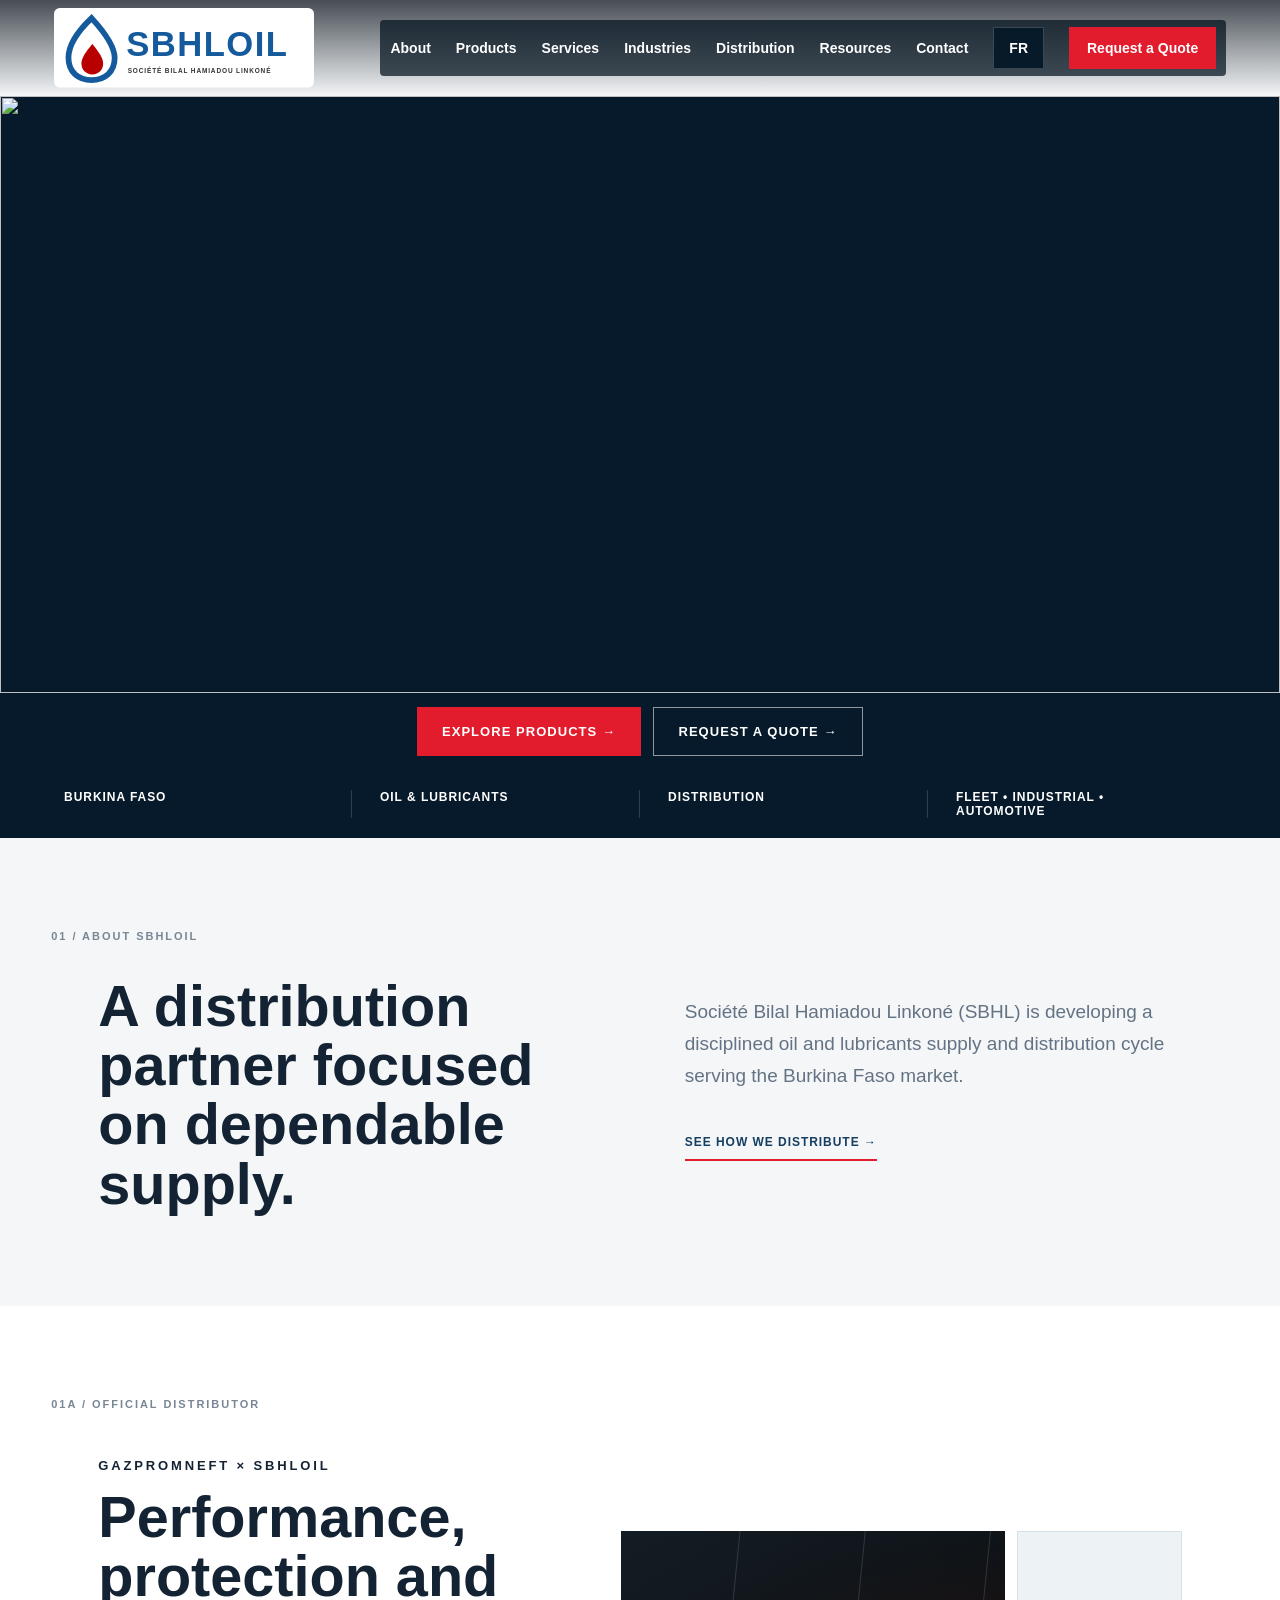
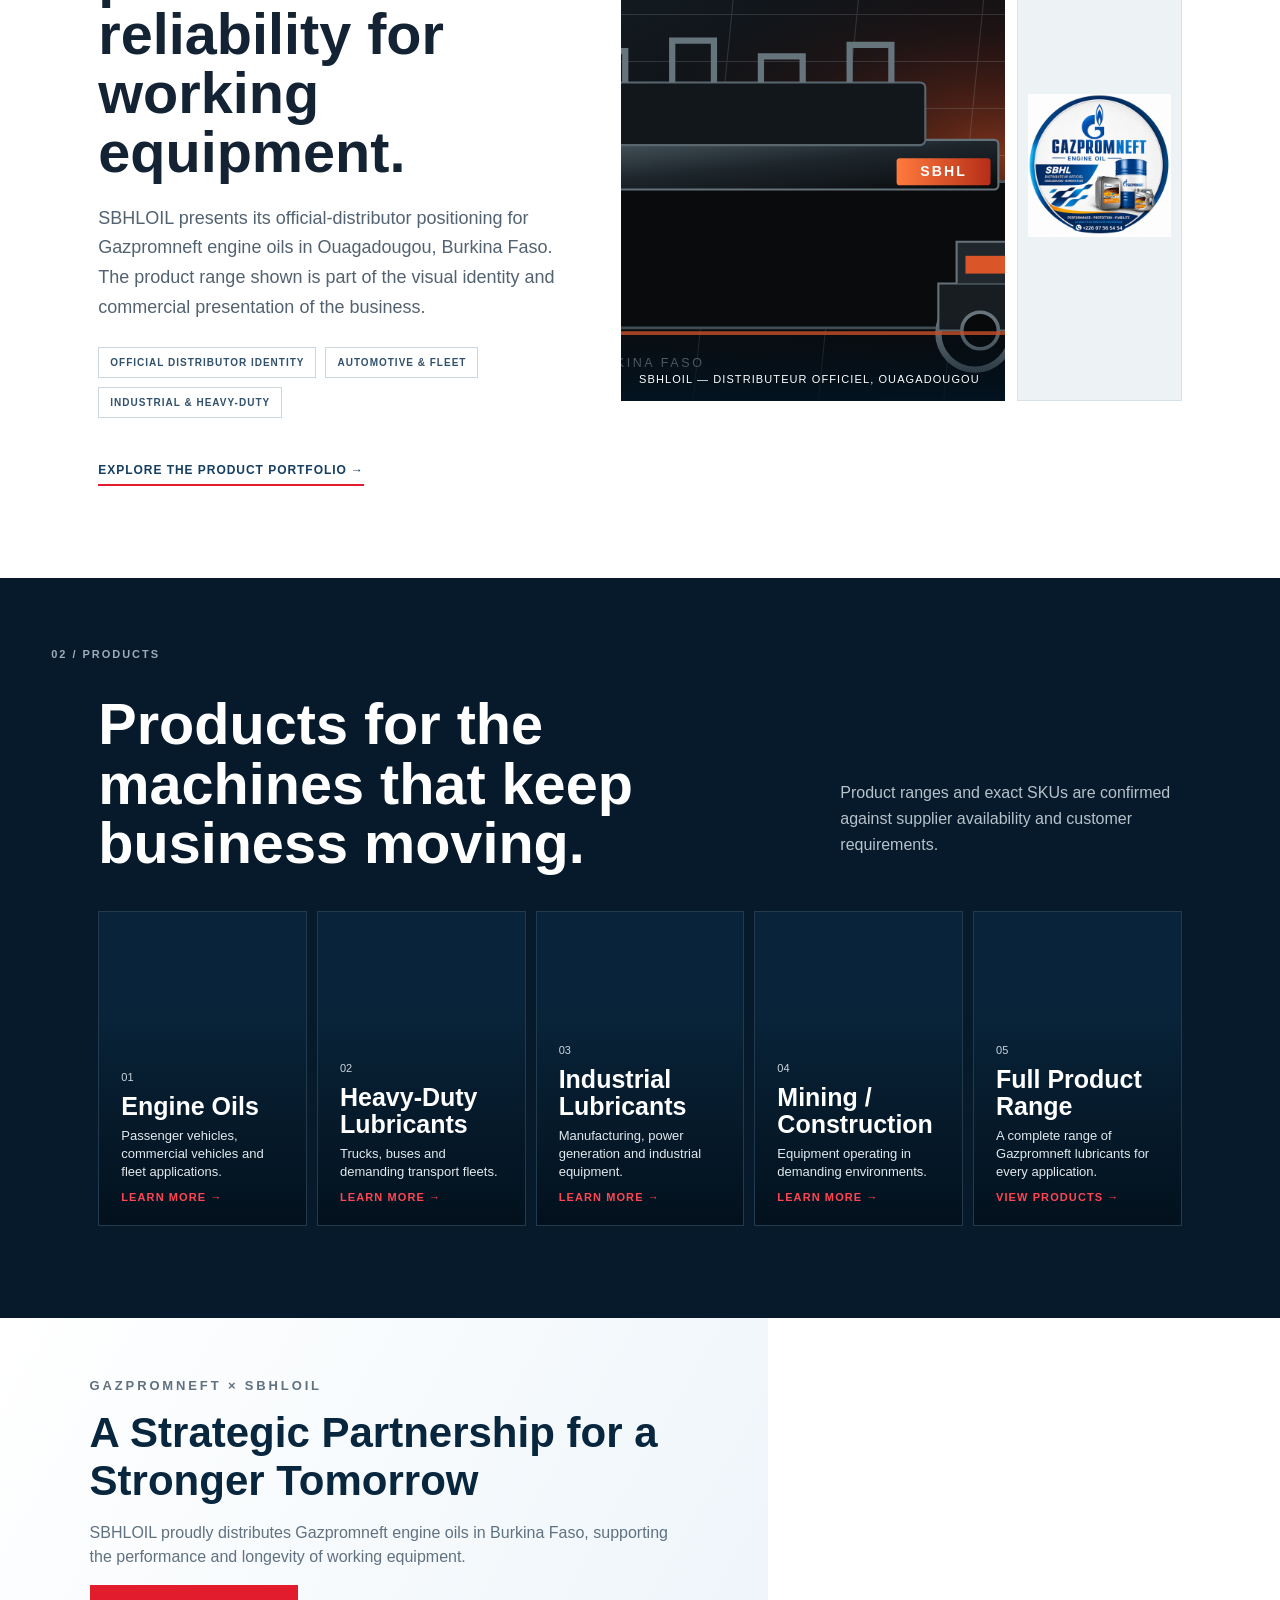
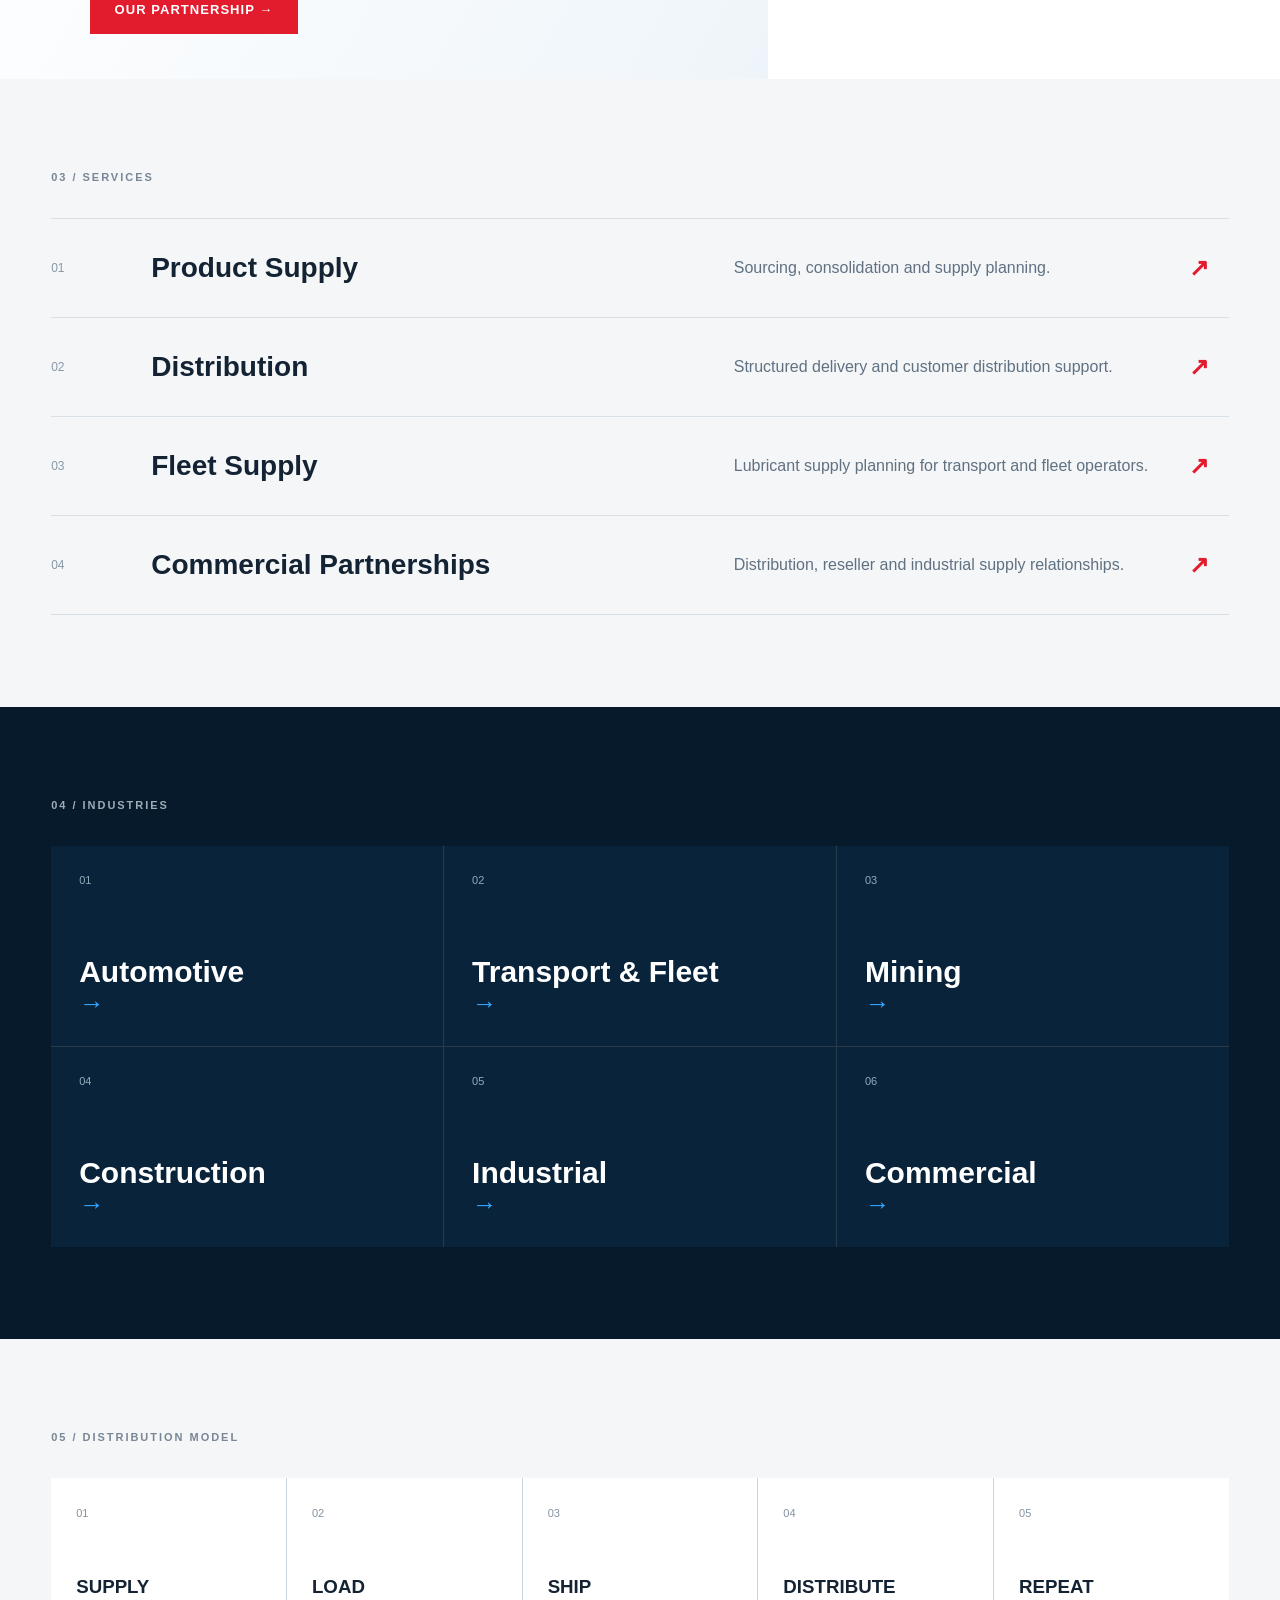
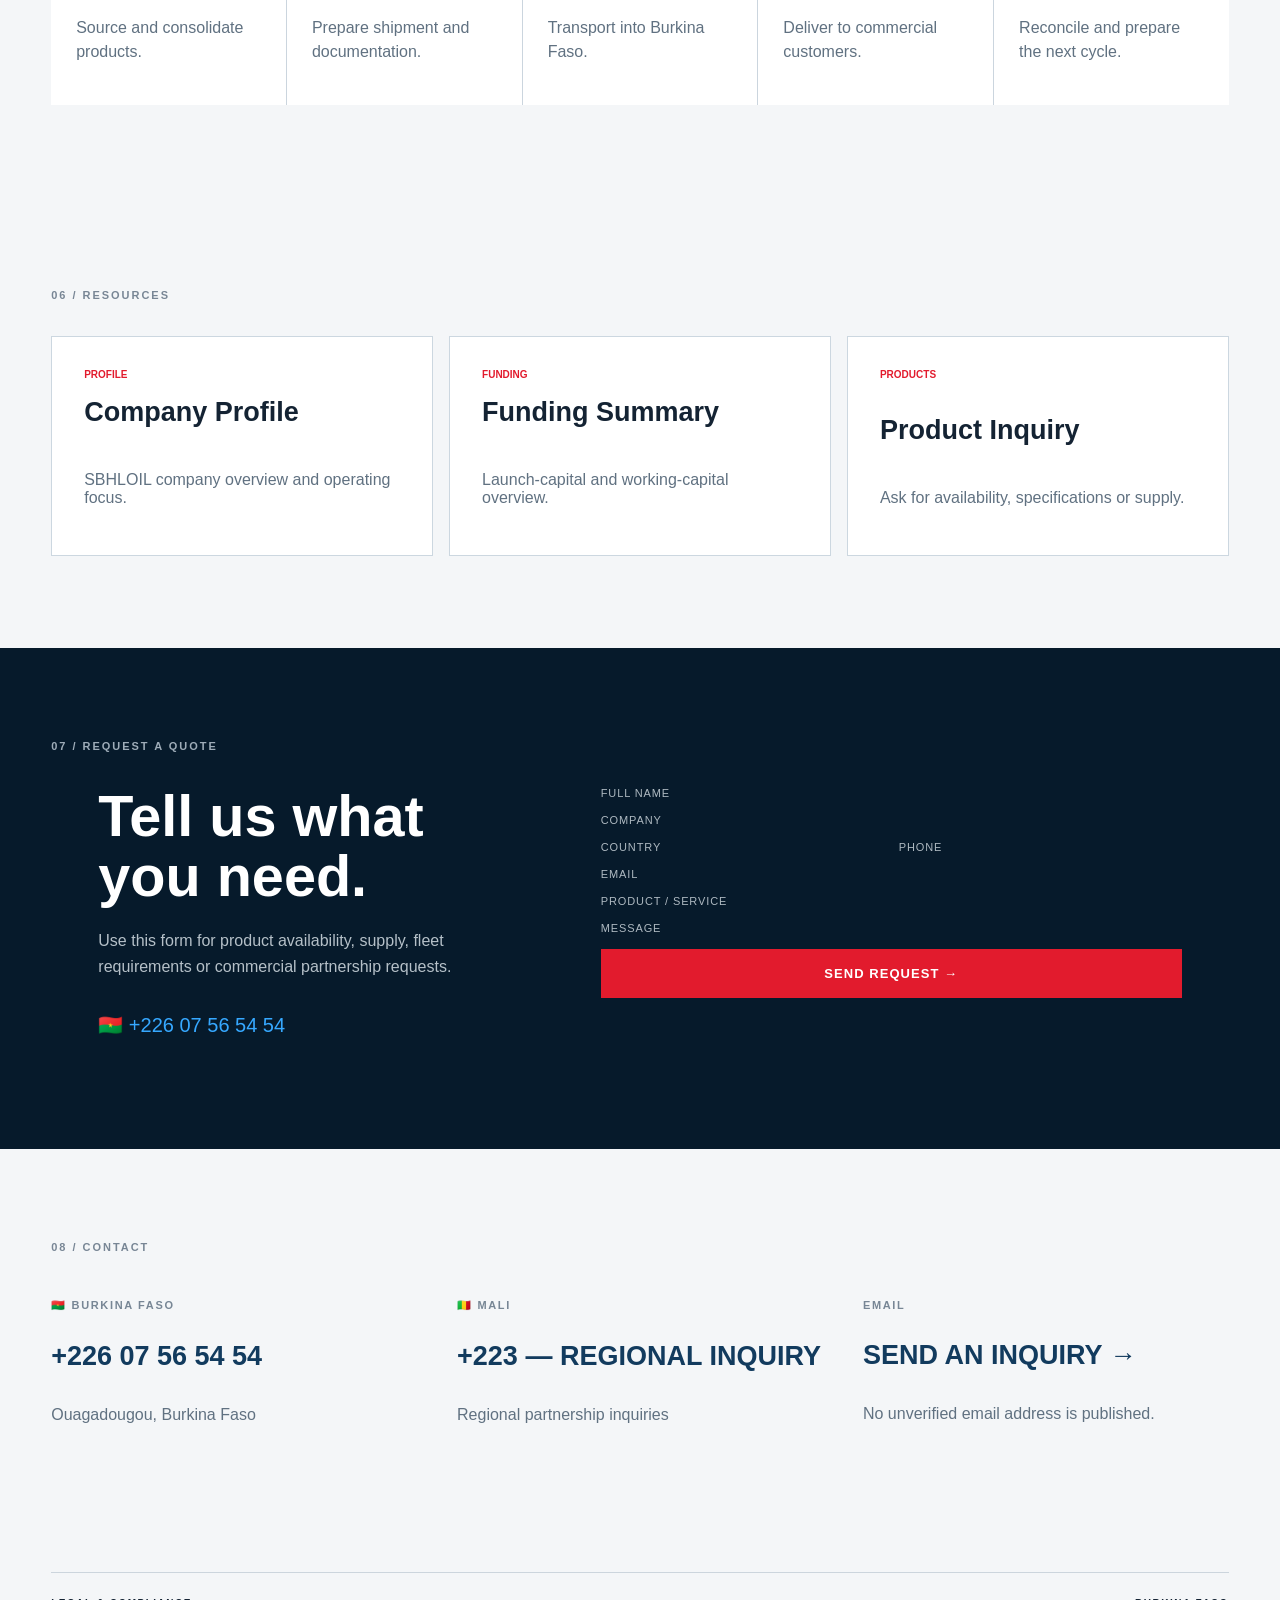
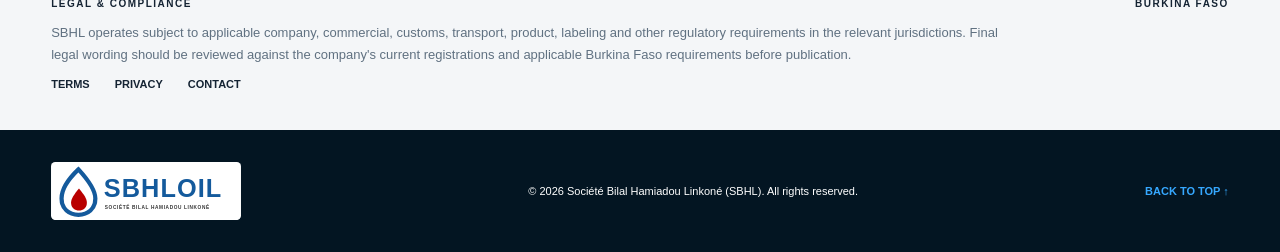
==== commit 002817a9: "Restore SBHLOIL header logo and clean reference hero" ====
--- a/index.html
+++ b/index.html
@@ -6,7 +6,7 @@
   <meta name="description" content="SBHLOIL — Société Bilal Hamiadou Linkoné. Oil and lubricants distribution serving Burkina Faso and regional markets.">
   <meta name="theme-color" content="#05080b">
   <title>SBHLOIL | Oil & Lubricants Distribution</title>
-  <link rel="stylesheet" href="assets/style.css?v=20261002-4">
+  <link rel="stylesheet" href="assets/style.css?v=20261002-5">
 </head>
 <body>
 <header class="site-header" id="top">
--- a/assets/style.css
+++ b/assets/style.css
@@ -23,3 +23,20 @@
   .hero-actions{padding:9px 14px}
   .hero-actions .btn{min-height:50px;font-size:9px}
 }
+
+/* --- Preserve SBHLOIL header branding over the new reference hero --- */
+.site-header .brand{visibility:visible!important;width:auto!important;overflow:visible!important;display:flex!important;flex-shrink:0!important}
+.site-header .brand .sbhl-logo{display:block!important;visibility:visible!important}
+.site-header{z-index:100}
+@media(max-width:1000px){
+  .site-header .brand{visibility:visible!important;width:auto!important}
+  .site-header .brand .sbhl-logo{width:175px!important}
+  .site-header .nav{display:none}
+  .site-header .nav.open{display:flex}
+}
+@media(max-width:520px){
+  .site-header .brand .sbhl-logo{width:170px!important}
+}
+/* Keep the reference hero clean: the original hero text/nav must not overlay it. */
+.hero.hero-reference{margin-top:72px}
+@media(min-width:1001px){.hero.hero-reference{margin-top:96px}}
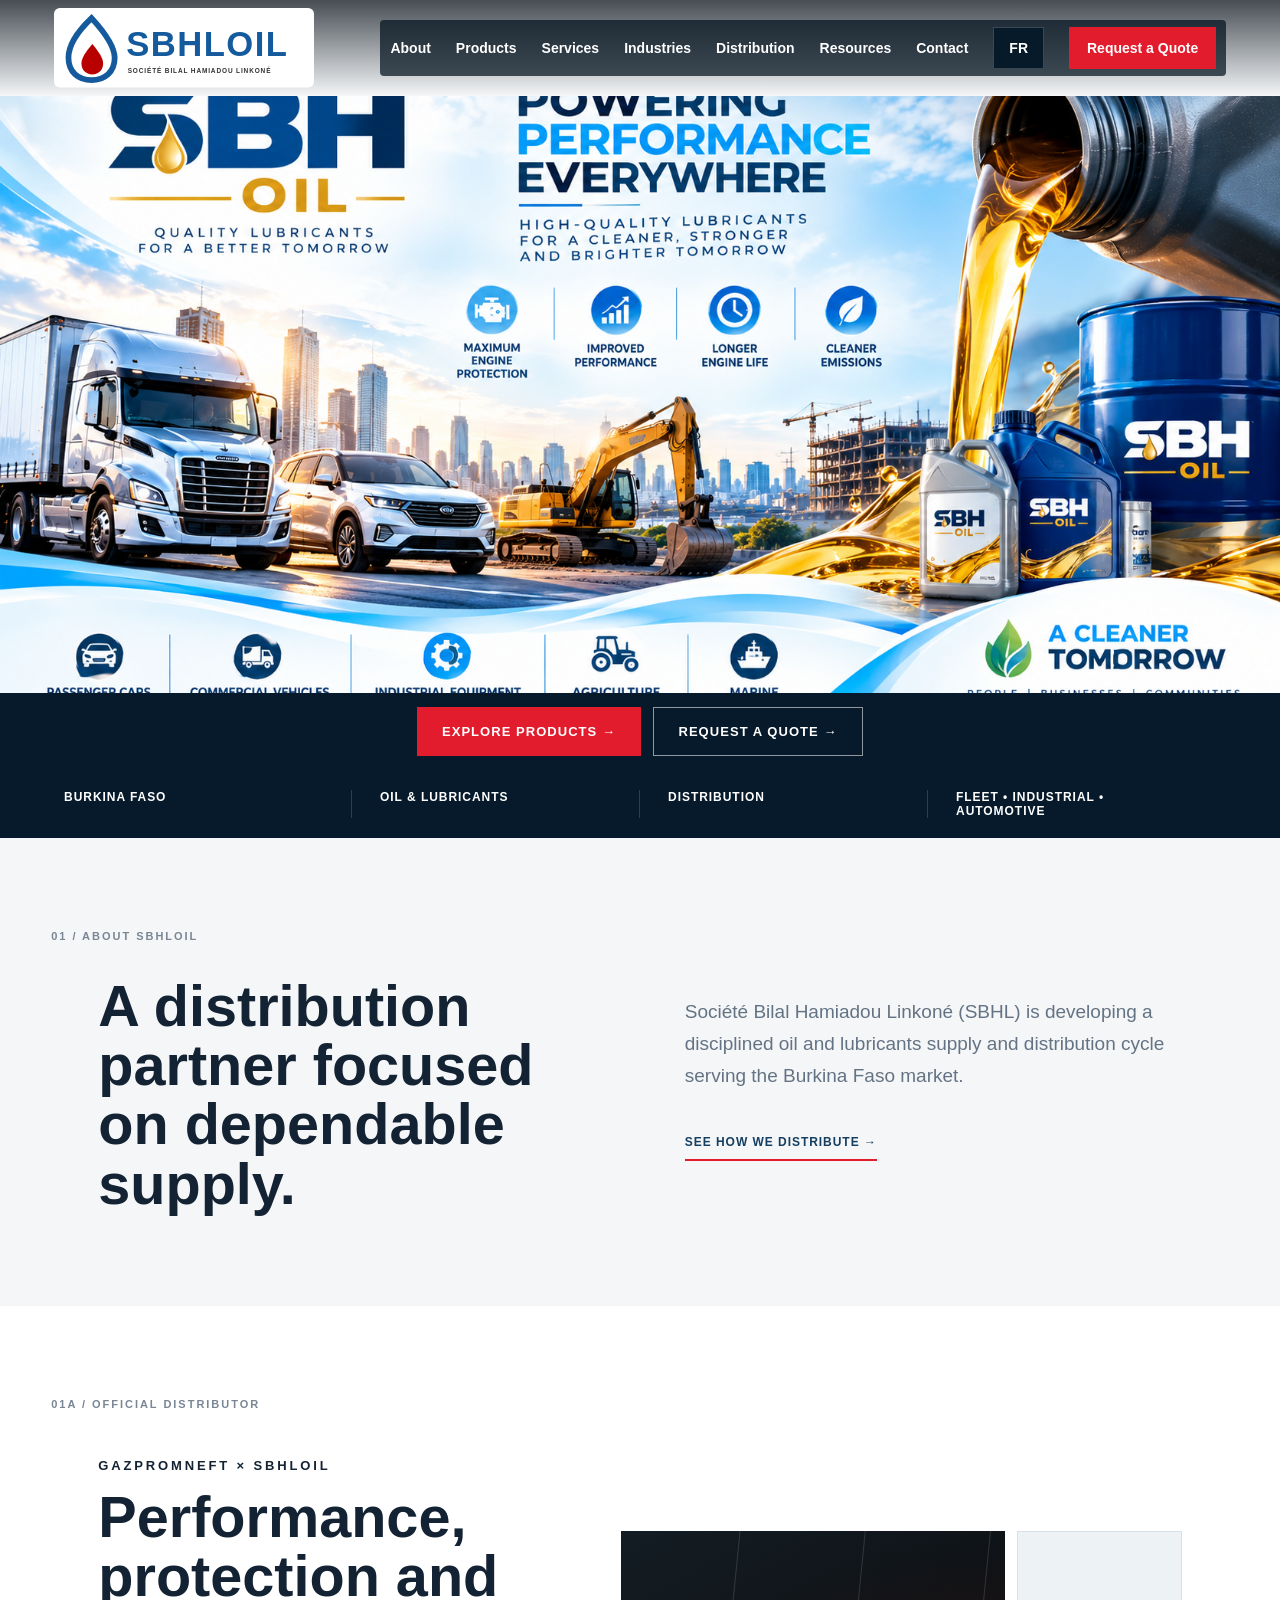
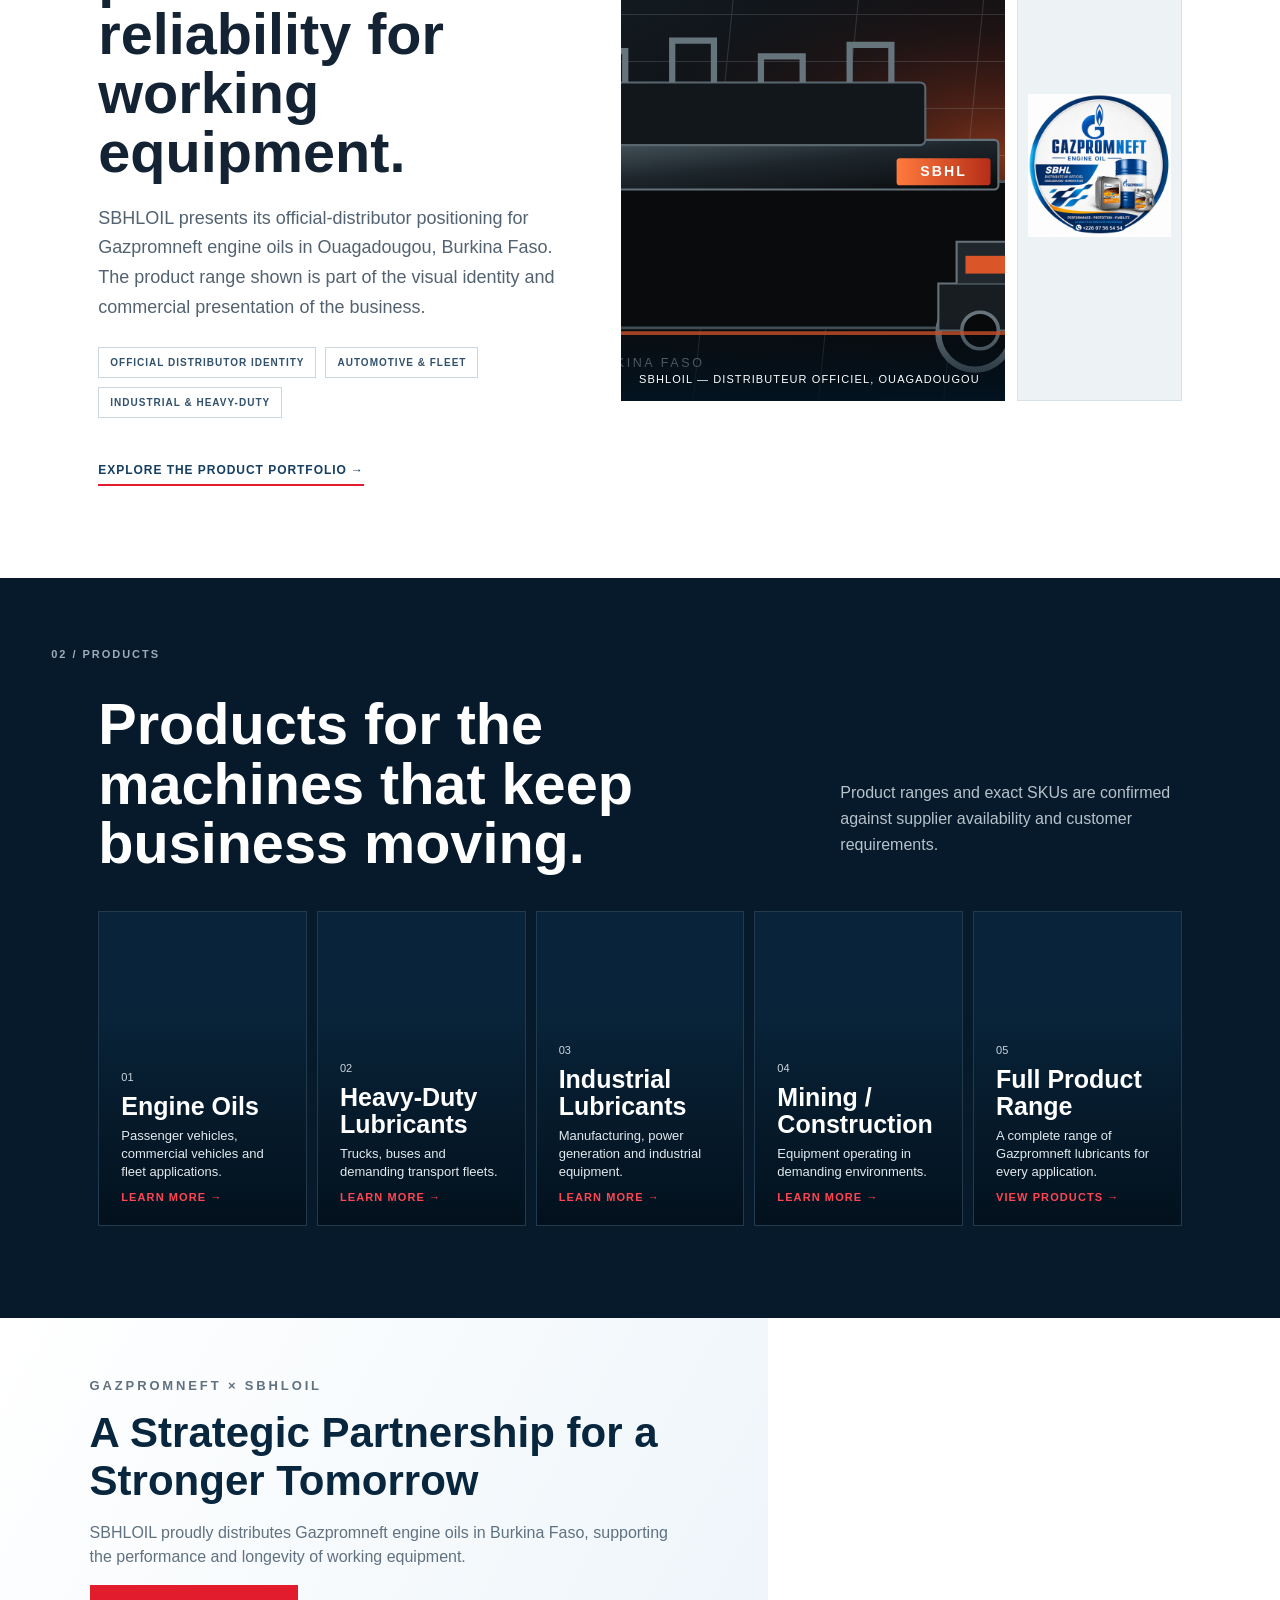
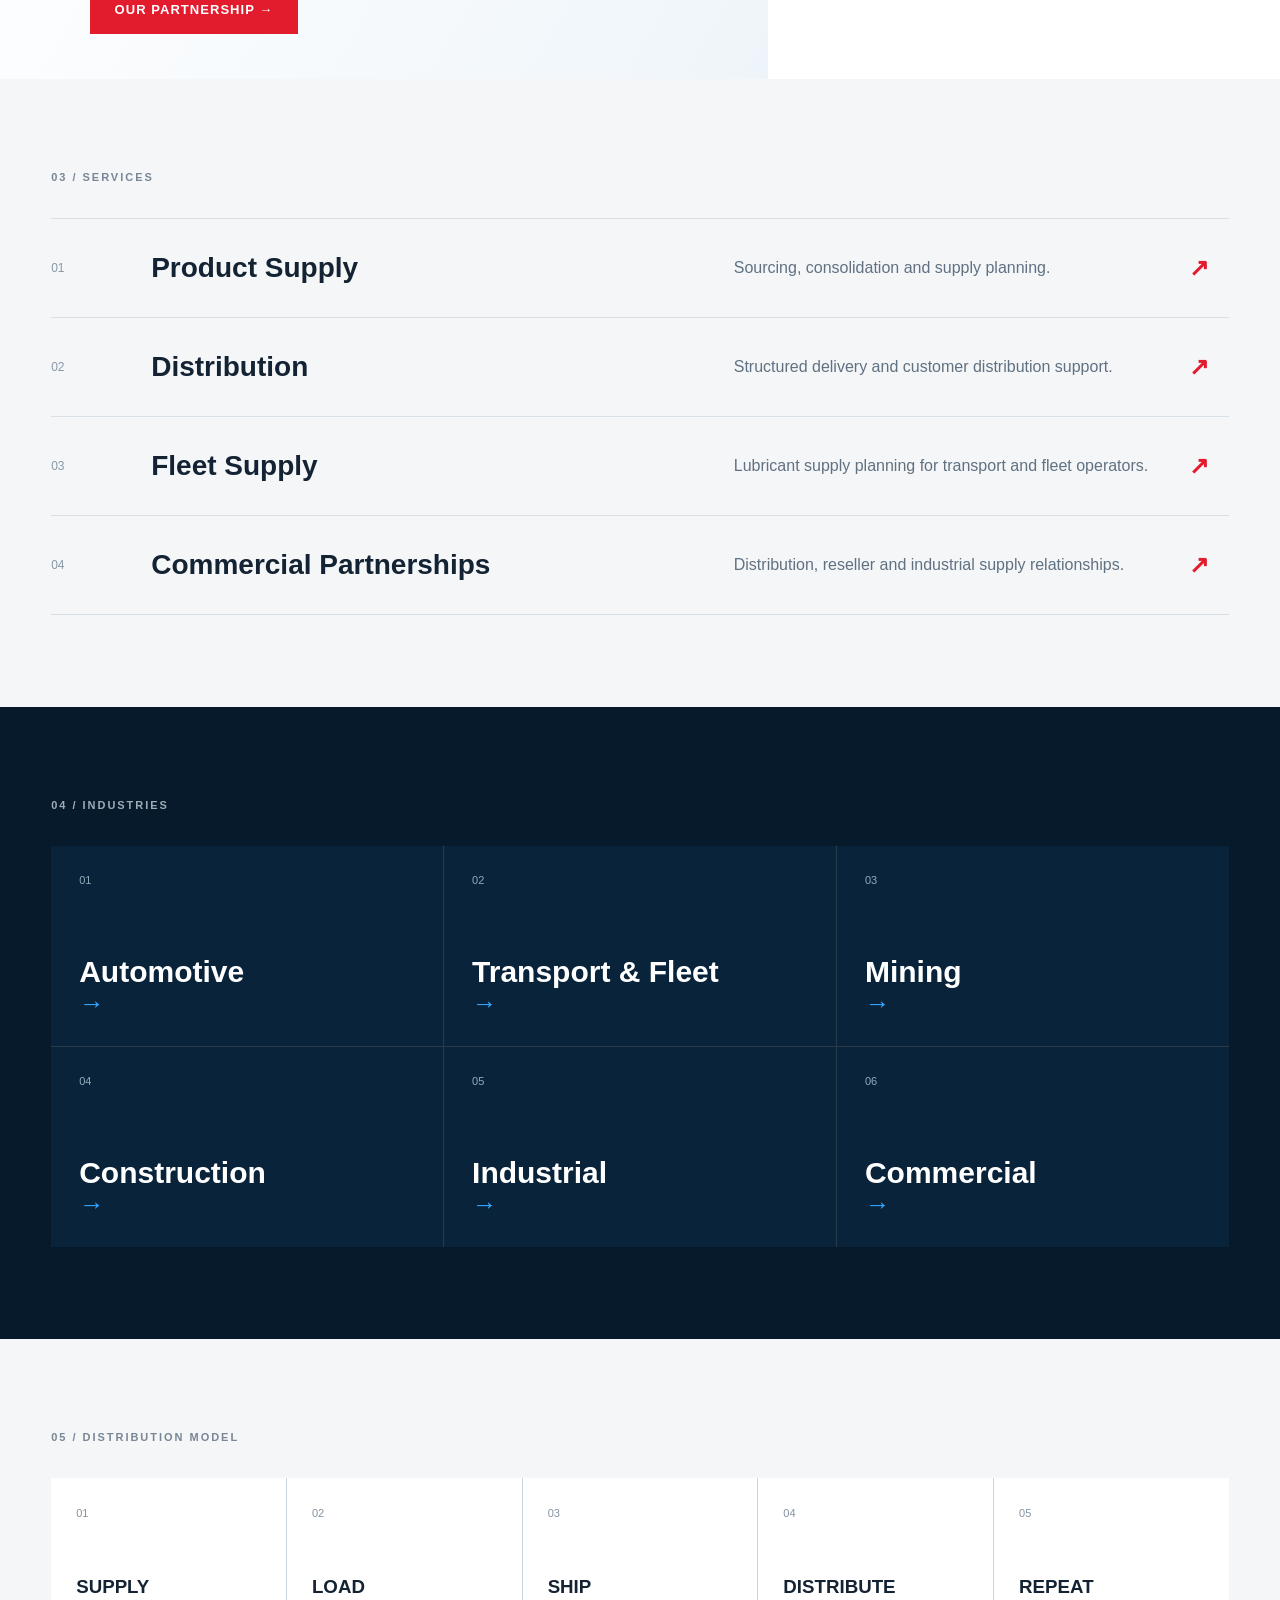
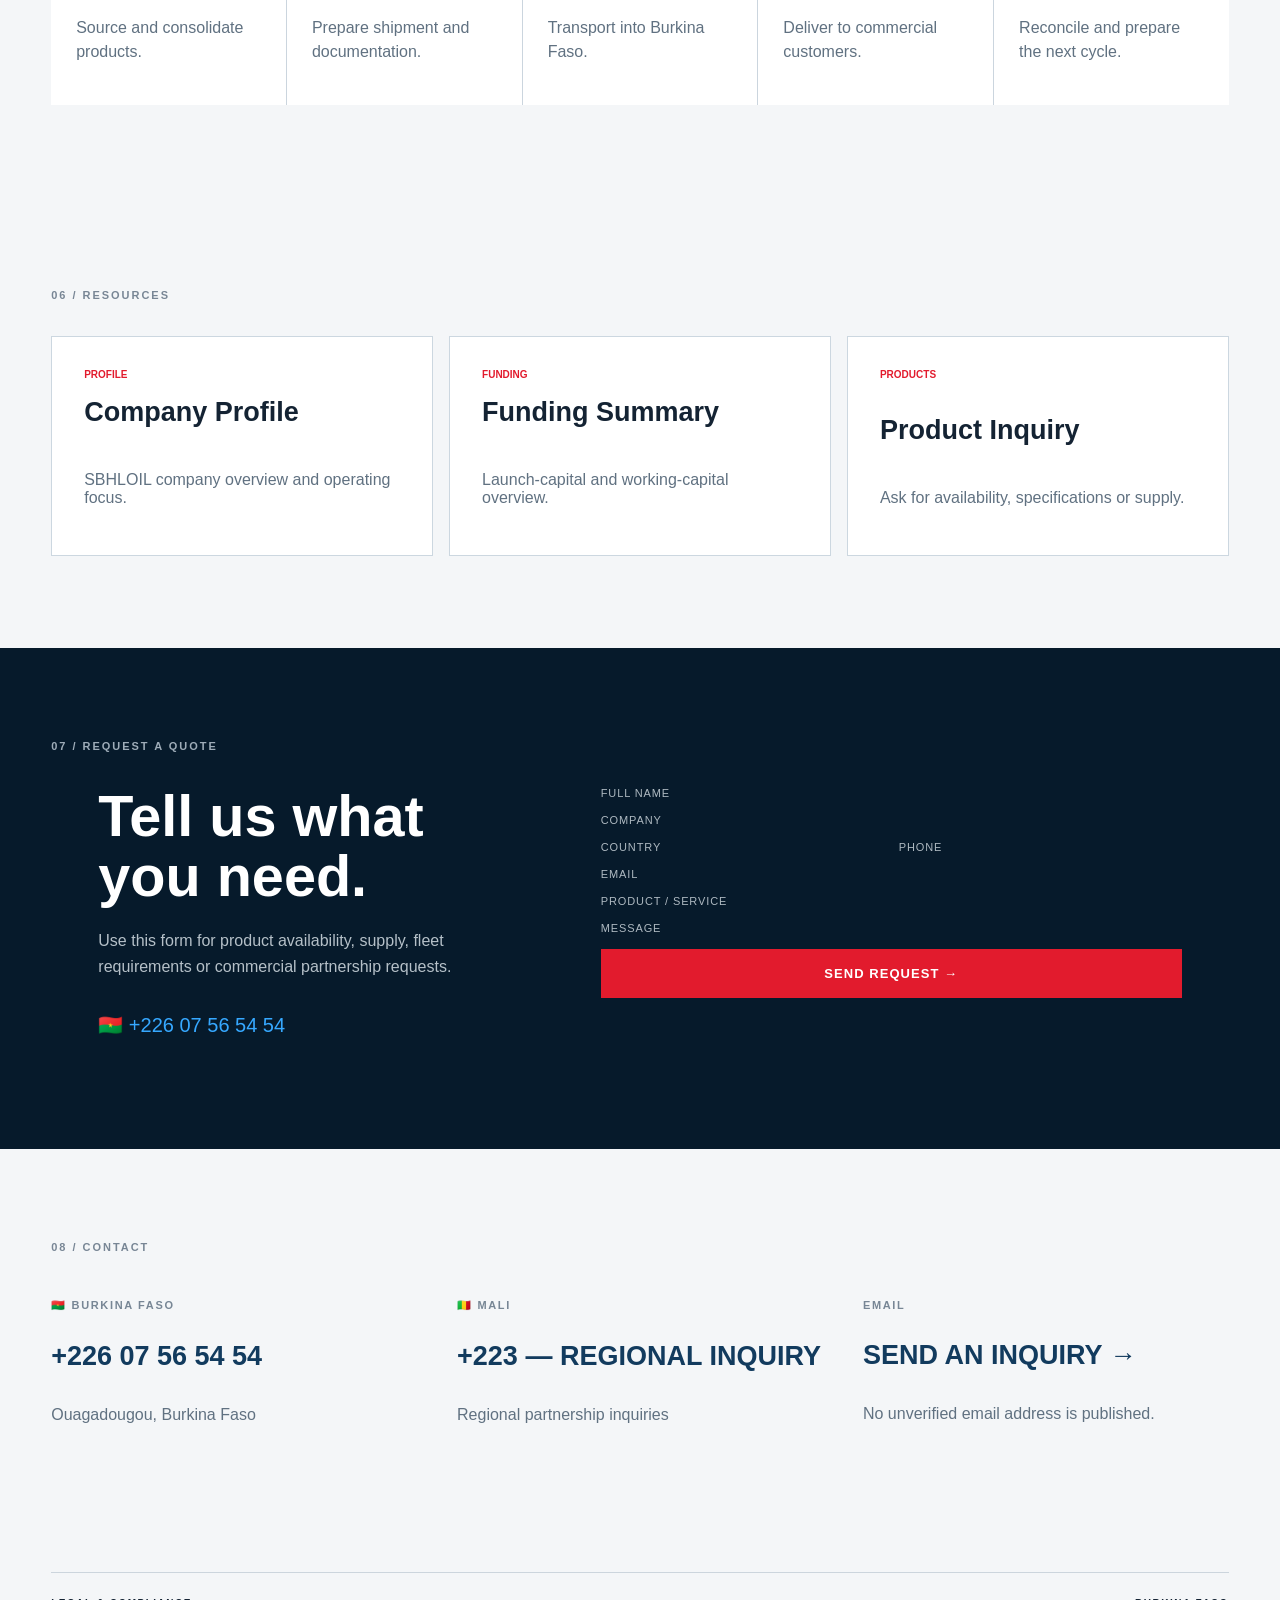
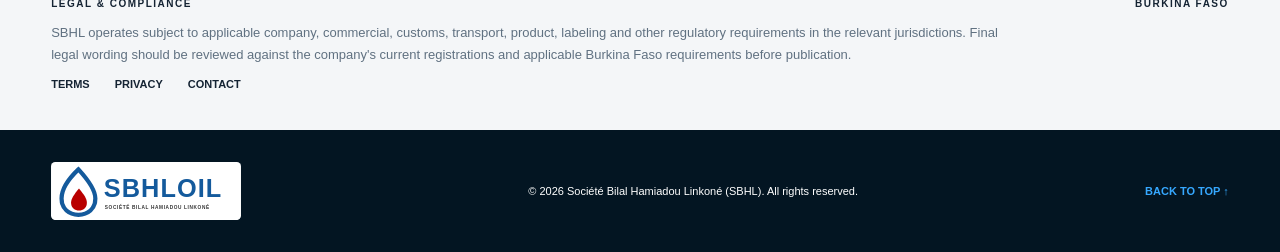
==== commit 4e44a757: "Update SBHLOIL hero banner" ====
--- a/index.html
+++ b/index.html
@@ -6,7 +6,7 @@
   <meta name="description" content="SBHLOIL — Société Bilal Hamiadou Linkoné. Oil and lubricants distribution serving Burkina Faso and regional markets.">
   <meta name="theme-color" content="#05080b">
   <title>SBHLOIL | Oil & Lubricants Distribution</title>
-  <link rel="stylesheet" href="assets/style.css?v=20261002-5">
+  <link rel="stylesheet" href="assets/style.css?v=20261003-1">
 </head>
 <body>
 <header class="site-header" id="top">
@@ -35,7 +35,7 @@
 <main>
 <section class="hero hero-reference" id="home">
   <div class="hero-media" aria-hidden="true">
-    <img src="assets/sbhloil-home-reference.jpg" alt="" width="1536" height="716">
+    <img src="assets/file_000000006adc81f5acb569c10d0f013d.png" alt="" width="1536" height="716">
   </div>
 </section>
 <div class="hero-actions" aria-label="Primary actions">
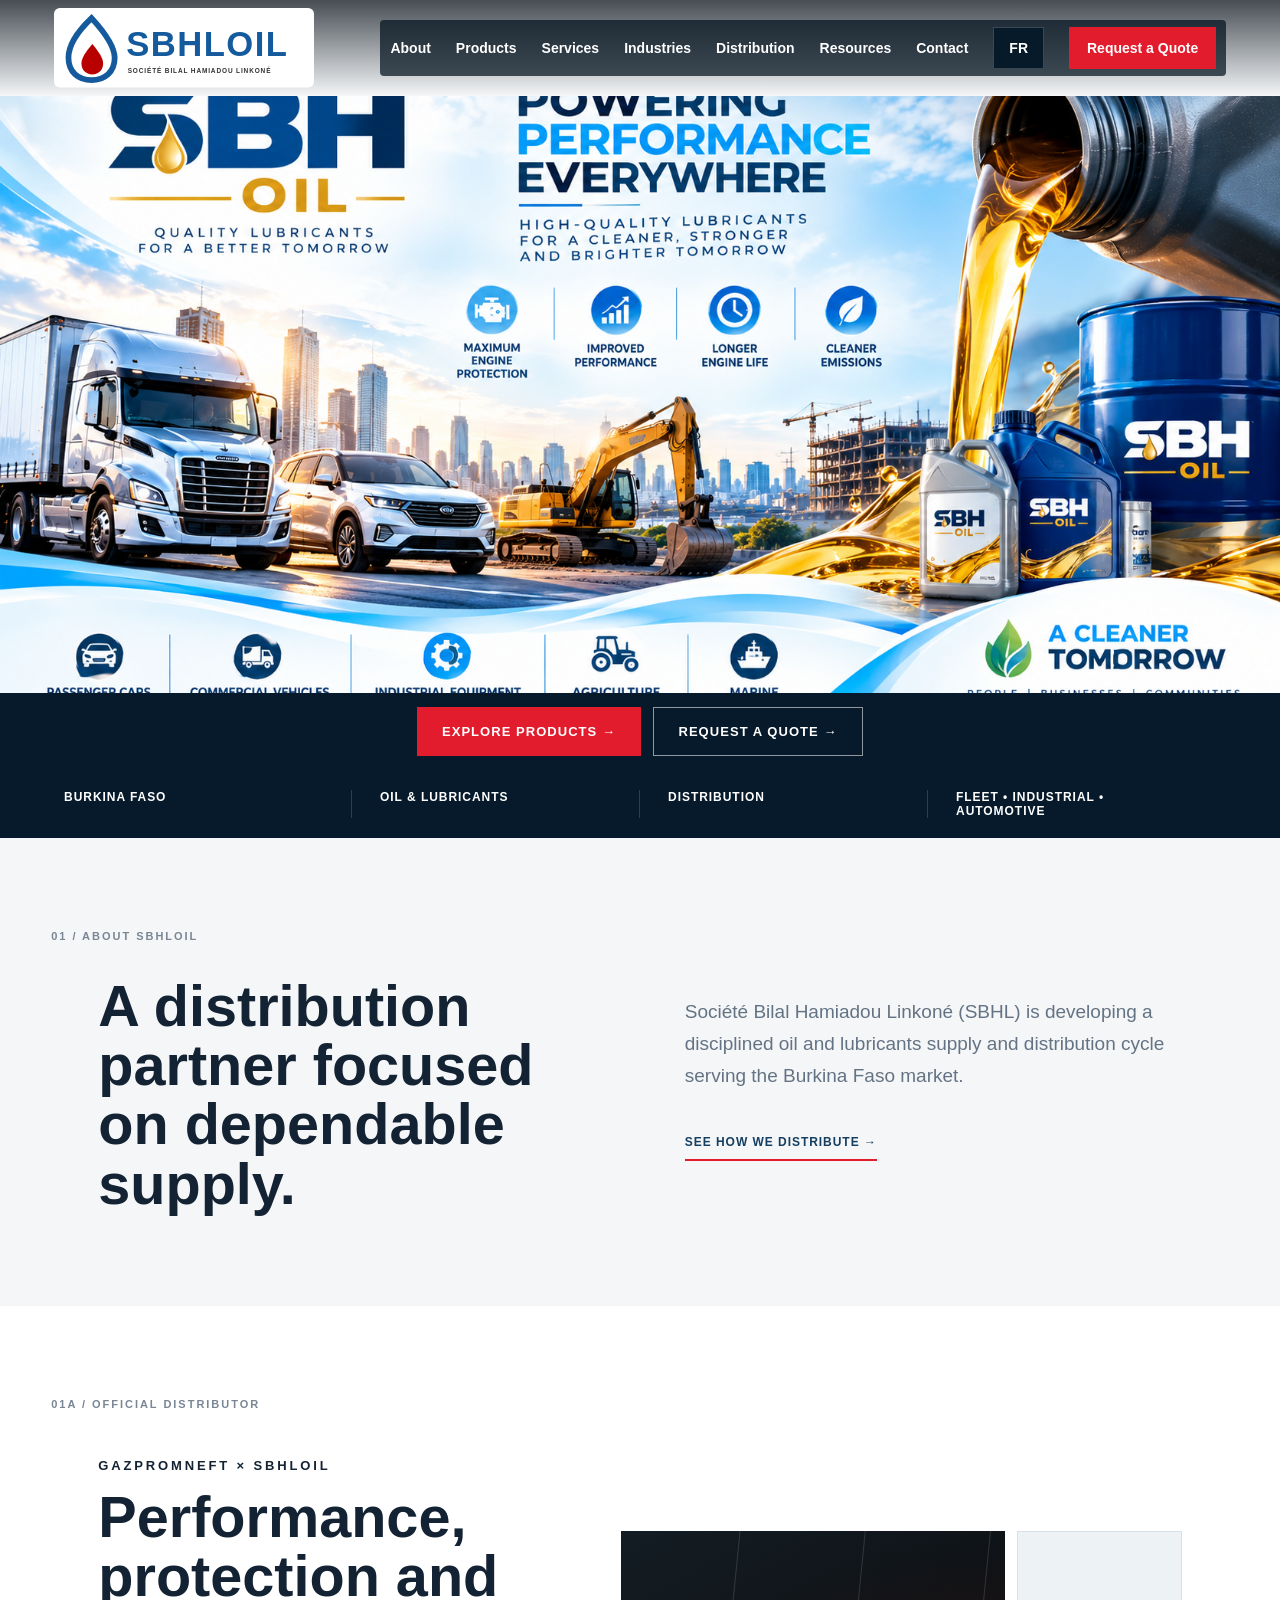
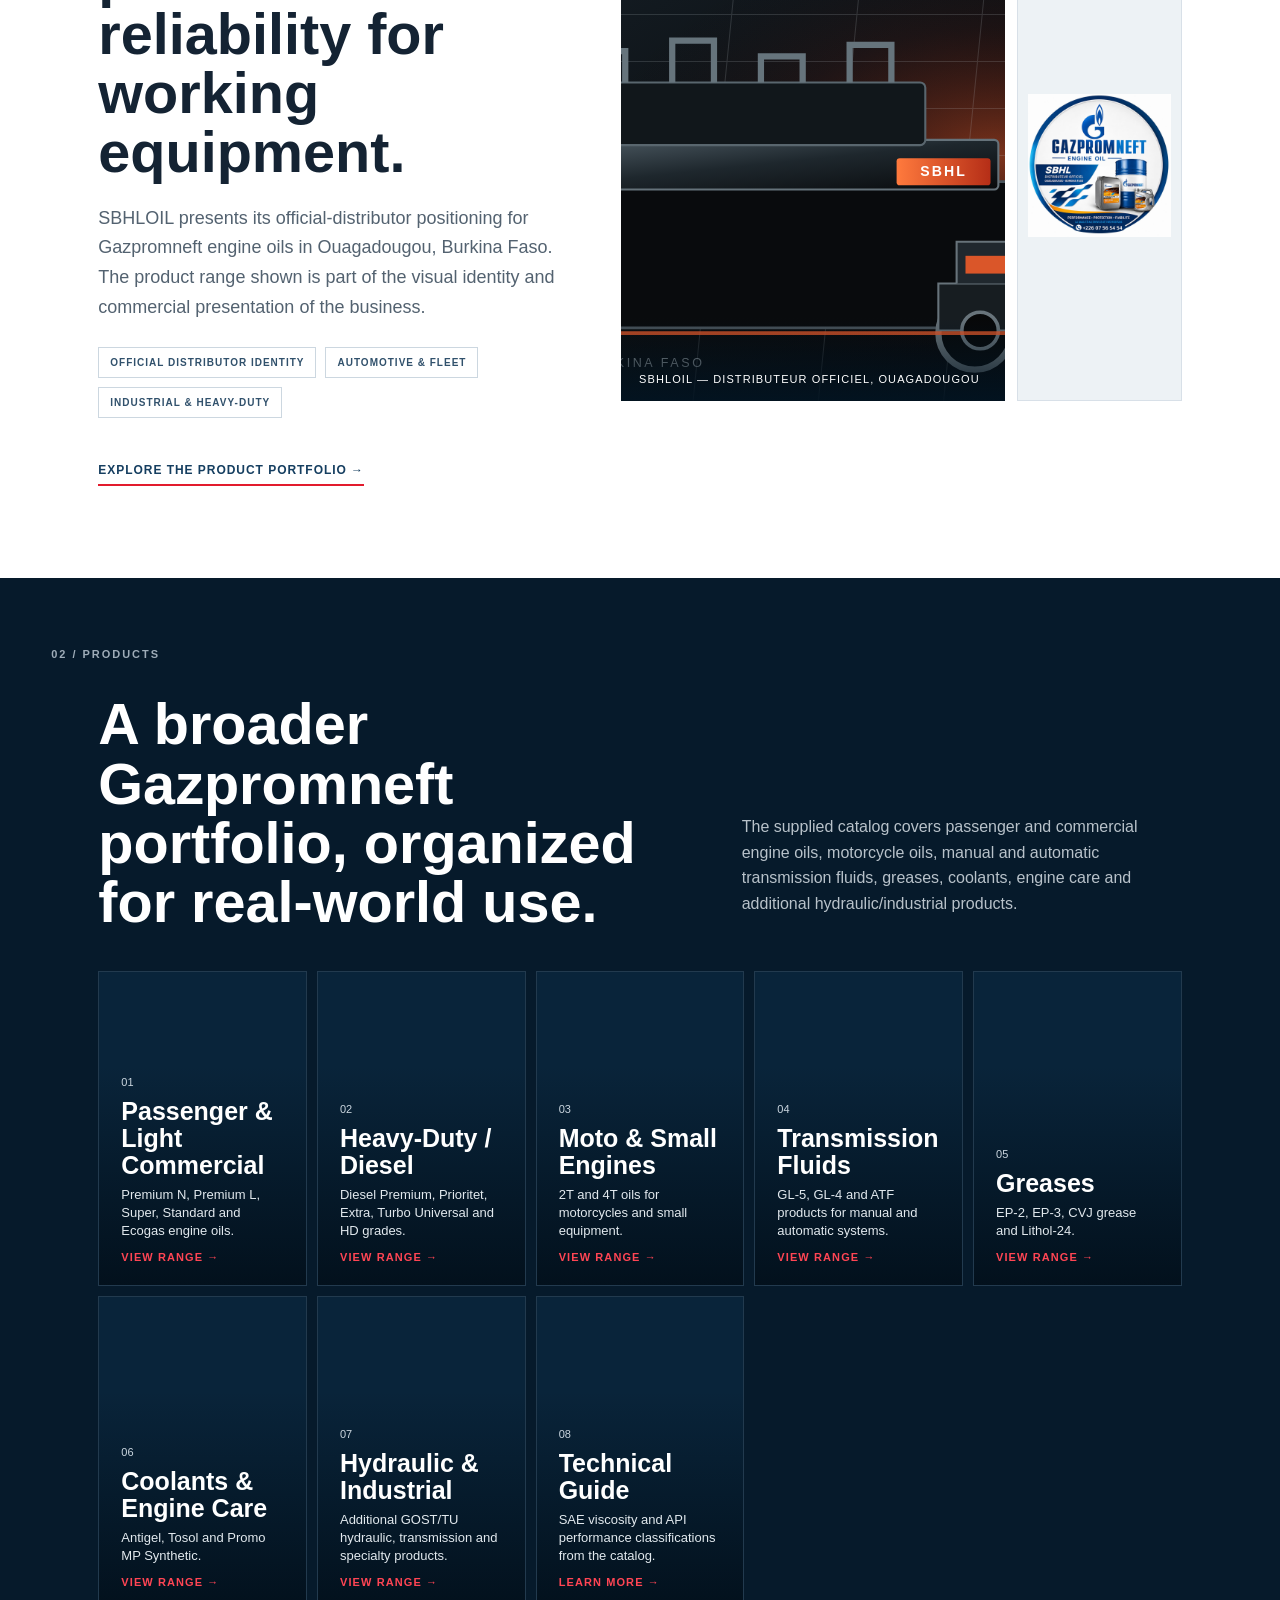
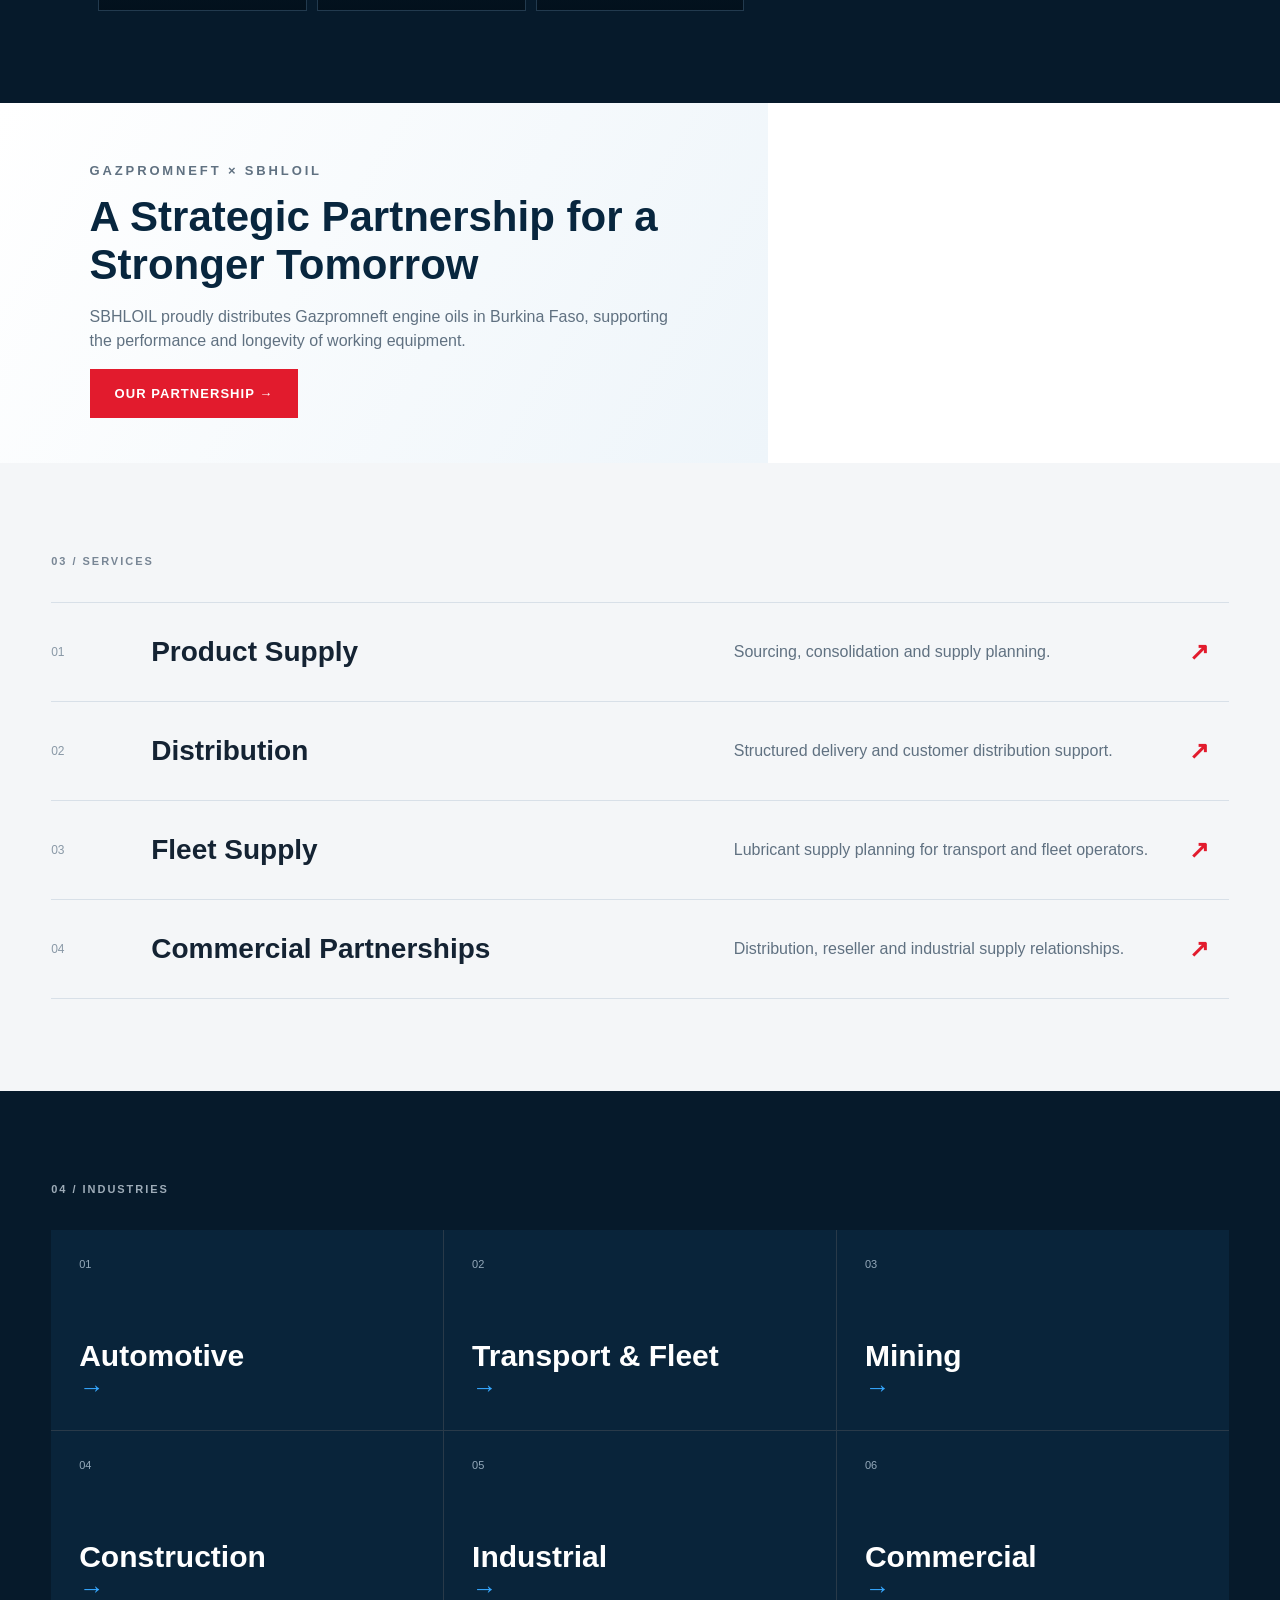
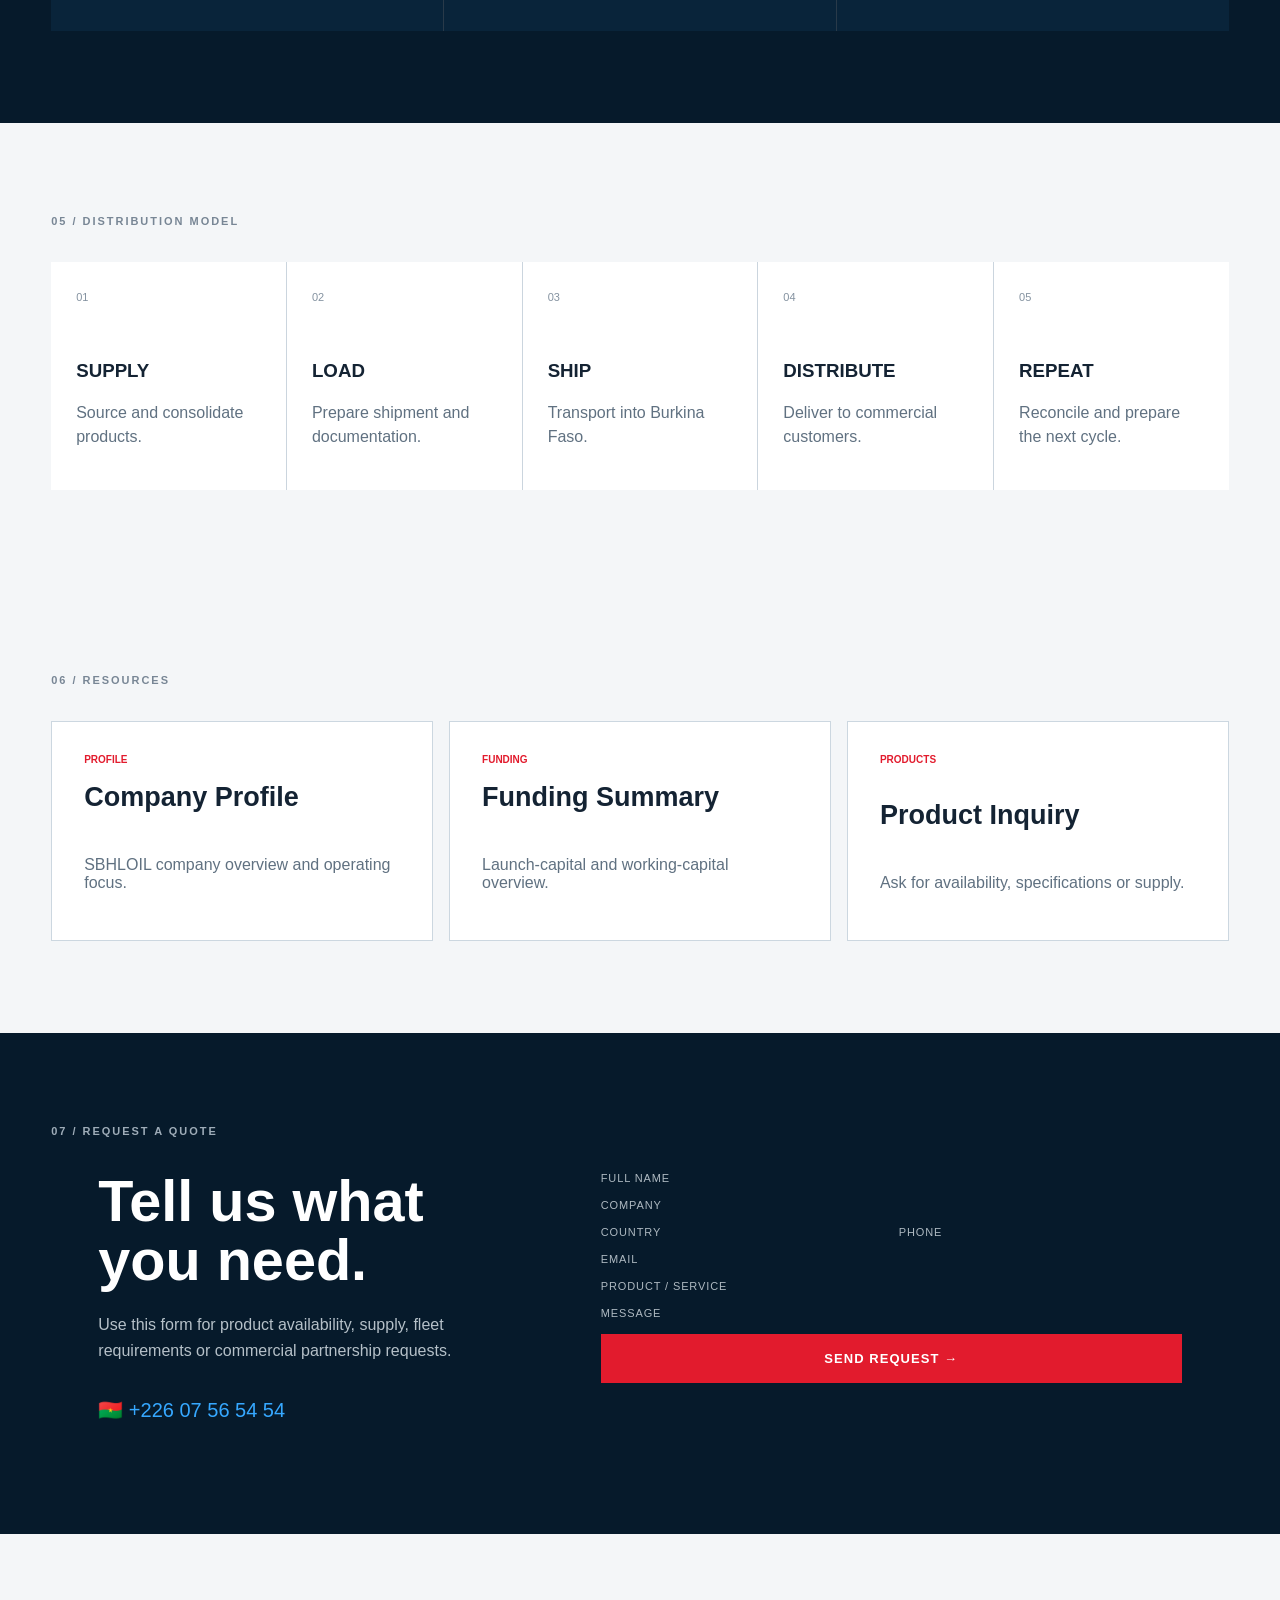
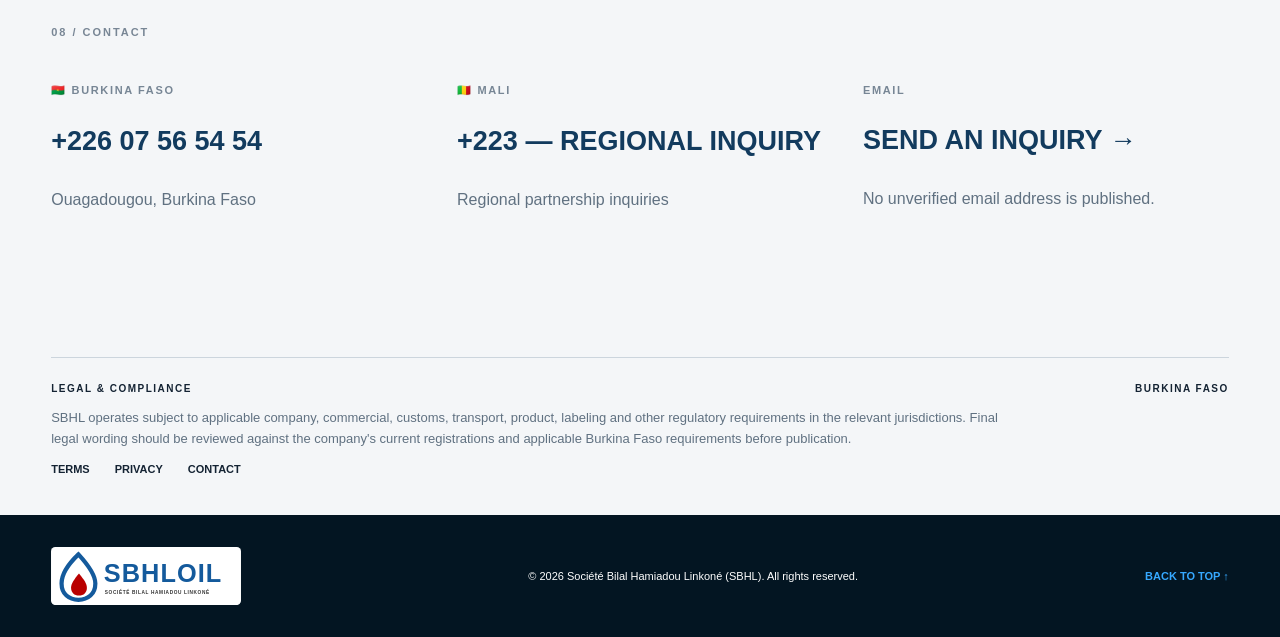
==== commit d969fa67: "Expand homepage product categories from Gazpromneft catalog" ====
--- a/index.html
+++ b/index.html
@@ -70,13 +70,16 @@
 
 <section class="products section dark" id="products">
   <div class="section-label">02 / <span data-en="PRODUCTS" data-fr="PRODUITS">PRODUCTS</span></div>
-  <div class="section-head"><h2 data-en="Products for the machines that keep business moving." data-fr="Des produits pour les machines qui font avancer les entreprises.">Products for the machines that keep business moving.</h2><p data-en="Product ranges and exact SKUs are confirmed against supplier availability and customer requirements." data-fr="Les gammes et références exactes sont confirmées selon la disponibilité fournisseur et les besoins clients.">Product ranges and exact SKUs are confirmed against supplier availability and customer requirements.</p></div>
+  <div class="section-head"><h2 data-en="A broader Gazpromneft portfolio, organized for real-world use." data-fr="Une gamme Gazpromneft plus large, organisée pour les besoins réels.">A broader Gazpromneft portfolio, organized for real-world use.</h2><p data-en="The supplied catalog covers passenger and commercial engine oils, motorcycle oils, manual and automatic transmission fluids, greases, coolants, engine care and additional hydraulic/industrial products." data-fr="Le catalogue fourni couvre les huiles moteur pour véhicules particuliers et commerciaux, les huiles moto, les fluides de transmission manuelle et automatique, les graisses, les liquides de refroidissement, l’entretien moteur et des produits hydrauliques/industriels supplémentaires.">The supplied catalog covers passenger and commercial engine oils, motorcycle oils, manual and automatic transmission fluids, greases, coolants, engine care and additional hydraulic/industrial products.</p></div>
   <div class="card-grid">
-    <a class="feature-card" href="products/index.html#engine-oils"><span class="card-num">01</span><h3 data-en="Engine Oils" data-fr="Huiles moteur">Engine Oils</h3><p data-en="Passenger vehicles, commercial vehicles and fleet applications." data-fr="Véhicules particuliers, véhicules commerciaux et flottes.">Passenger vehicles, commercial vehicles and fleet applications.</p><span data-en="LEARN MORE →" data-fr="EN SAVOIR PLUS →">LEARN MORE →</span></a>
-    <a class="feature-card" href="products/index.html#heavy-duty"><span class="card-num">02</span><h3 data-en="Heavy-Duty Lubricants" data-fr="Lubrifiants poids lourd">Heavy-Duty Lubricants</h3><p data-en="Trucks, buses and demanding transport fleets." data-fr="Camions, autobus et flottes de transport exigeantes.">Trucks, buses and demanding transport fleets.</p><span data-en="LEARN MORE →" data-fr="EN SAVOIR PLUS →">LEARN MORE →</span></a>
-    <a class="feature-card" href="products/index.html#industrial"><span class="card-num">03</span><h3 data-en="Industrial Lubricants" data-fr="Lubrifiants industriels">Industrial Lubricants</h3><p data-en="Manufacturing, power generation and industrial equipment." data-fr="Fabrication, production d’énergie et équipements industriels.">Manufacturing, power generation and industrial equipment.</p><span data-en="LEARN MORE →" data-fr="EN SAVOIR PLUS →">LEARN MORE →</span></a>
-    <a class="feature-card" href="products/index.html#mining-construction"><span class="card-num">04</span><h3 data-en="Mining / Construction" data-fr="Mines / Construction">Mining / Construction</h3><p data-en="Equipment operating in demanding environments." data-fr="Équipements opérant dans des environnements exigeants.">Equipment operating in demanding environments.</p><span data-en="LEARN MORE →" data-fr="EN SAVOIR PLUS →">LEARN MORE →</span></a>
-    <a class="feature-card" href="products/index.html"><span class="card-num">05</span><h3 data-en="Full Product Range" data-fr="Gamme complète">Full Product Range</h3><p data-en="A complete range of Gazpromneft lubricants for every application." data-fr="Une gamme complète de lubrifiants Gazpromneft pour chaque application.">A complete range of Gazpromneft lubricants for every application.</p><span data-en="VIEW PRODUCTS →" data-fr="VOIR LES PRODUITS →">VIEW PRODUCTS →</span></a>
+    <a class="feature-card" href="products/index.html#light"><span class="card-num">01</span><h3 data-en="Passenger & Light Commercial" data-fr="Véhicules particuliers & utilitaires">Passenger & Light Commercial</h3><p data-en="Premium N, Premium L, Super, Standard and Ecogas engine oils." data-fr="Huiles moteur Premium N, Premium L, Super, Standard et Ecogas.">Premium N, Premium L, Super, Standard and Ecogas engine oils.</p><span data-en="VIEW RANGE →" data-fr="VOIR LA GAMME →">VIEW RANGE →</span></a>
+    <a class="feature-card" href="products/index.html#heavy"><span class="card-num">02</span><h3 data-en="Heavy-Duty / Diesel" data-fr="Poids lourd / Diesel">Heavy-Duty / Diesel</h3><p data-en="Diesel Premium, Prioritet, Extra, Turbo Universal and HD grades." data-fr="Diesel Premium, Prioritet, Extra, Turbo Universal et grades HD.">Diesel Premium, Prioritet, Extra, Turbo Universal and HD grades.</p><span data-en="VIEW RANGE →" data-fr="VOIR LA GAMME →">VIEW RANGE →</span></a>
+    <a class="feature-card" href="products/index.html#moto"><span class="card-num">03</span><h3 data-en="Moto & Small Engines" data-fr="Moto & petits moteurs">Moto & Small Engines</h3><p data-en="2T and 4T oils for motorcycles and small equipment." data-fr="Huiles 2T et 4T pour motos et petits équipements.">2T and 4T oils for motorcycles and small equipment.</p><span data-en="VIEW RANGE →" data-fr="VOIR LA GAMME →">VIEW RANGE →</span></a>
+    <a class="feature-card" href="products/index.html#transmission"><span class="card-num">04</span><h3 data-en="Transmission Fluids" data-fr="Fluides de transmission">Transmission Fluids</h3><p data-en="GL-5, GL-4 and ATF products for manual and automatic systems." data-fr="Produits GL-5, GL-4 et ATF pour systèmes manuels et automatiques.">GL-5, GL-4 and ATF products for manual and automatic systems.</p><span data-en="VIEW RANGE →" data-fr="VOIR LA GAMME →">VIEW RANGE →</span></a>
+    <a class="feature-card" href="products/index.html#greases"><span class="card-num">05</span><h3 data-en="Greases" data-fr="Graisses">Greases</h3><p data-en="EP-2, EP-3, CVJ grease and Lithol-24." data-fr="EP-2, EP-3, graisse CVJ et Lithol-24.">EP-2, EP-3, CVJ grease and Lithol-24.</p><span data-en="VIEW RANGE →" data-fr="VOIR LA GAMME →">VIEW RANGE →</span></a>
+    <a class="feature-card" href="products/index.html#fluids"><span class="card-num">06</span><h3 data-en="Coolants & Engine Care" data-fr="Refroidissement & entretien moteur">Coolants & Engine Care</h3><p data-en="Antigel, Tosol and Promo MP Synthetic." data-fr="Antigel, Tosol et Promo MP Synthetic.">Antigel, Tosol and Promo MP Synthetic.</p><span data-en="VIEW RANGE →" data-fr="VOIR LA GAMME →">VIEW RANGE →</span></a>
+    <a class="feature-card" href="products/index.html#industrial"><span class="card-num">07</span><h3 data-en="Hydraulic & Industrial" data-fr="Hydraulique & industriel">Hydraulic & Industrial</h3><p data-en="Additional GOST/TU hydraulic, transmission and specialty products." data-fr="Produits hydrauliques, de transmission et spéciaux GOST/TU supplémentaires.">Additional GOST/TU hydraulic, transmission and specialty products.</p><span data-en="VIEW RANGE →" data-fr="VOIR LA GAMME →">VIEW RANGE →</span></a>
+    <a class="feature-card" href="products/index.html#technical"><span class="card-num">08</span><h3 data-en="Technical Guide" data-fr="Guide technique">Technical Guide</h3><p data-en="SAE viscosity and API performance classifications from the catalog." data-fr="Classifications de viscosité SAE et de performance API du catalogue.">SAE viscosity and API performance classifications from the catalog.</p><span data-en="LEARN MORE →" data-fr="EN SAVOIR PLUS →">LEARN MORE →</span></a>
   </div>
 </section>
 
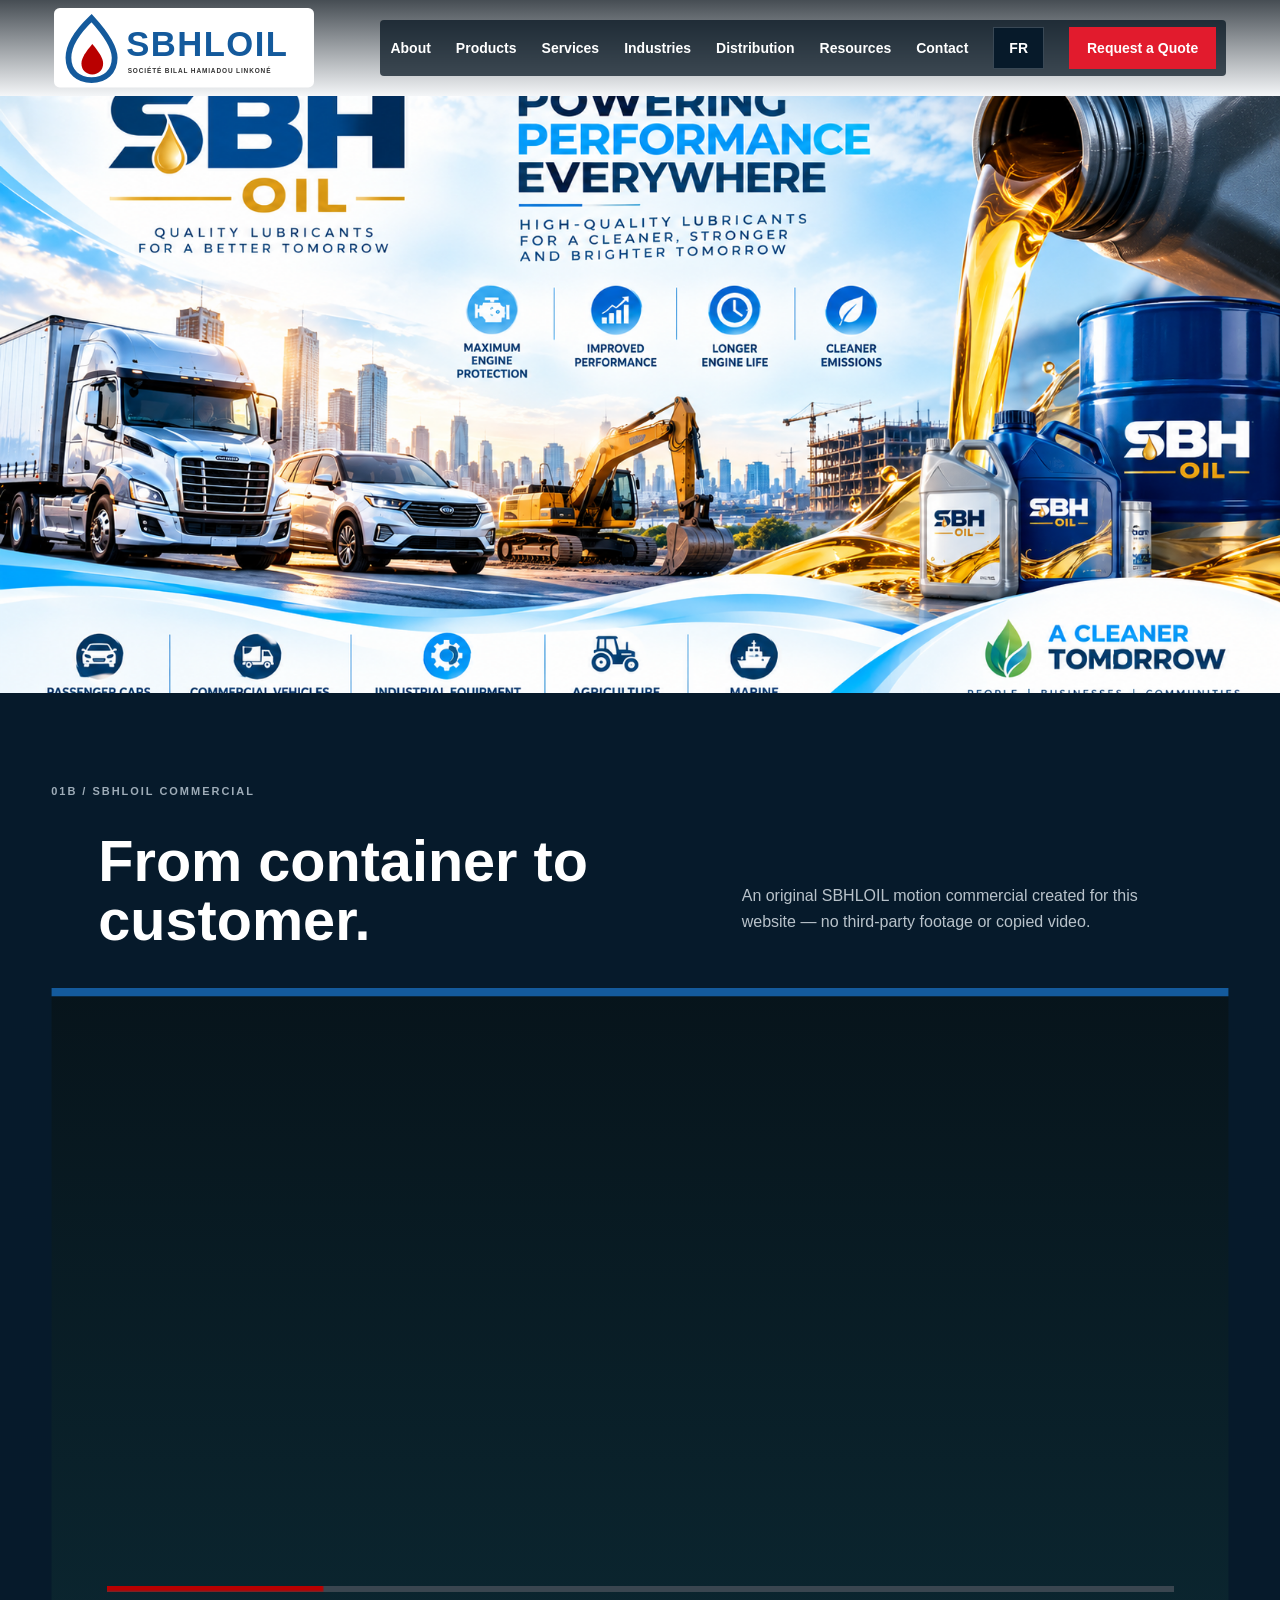
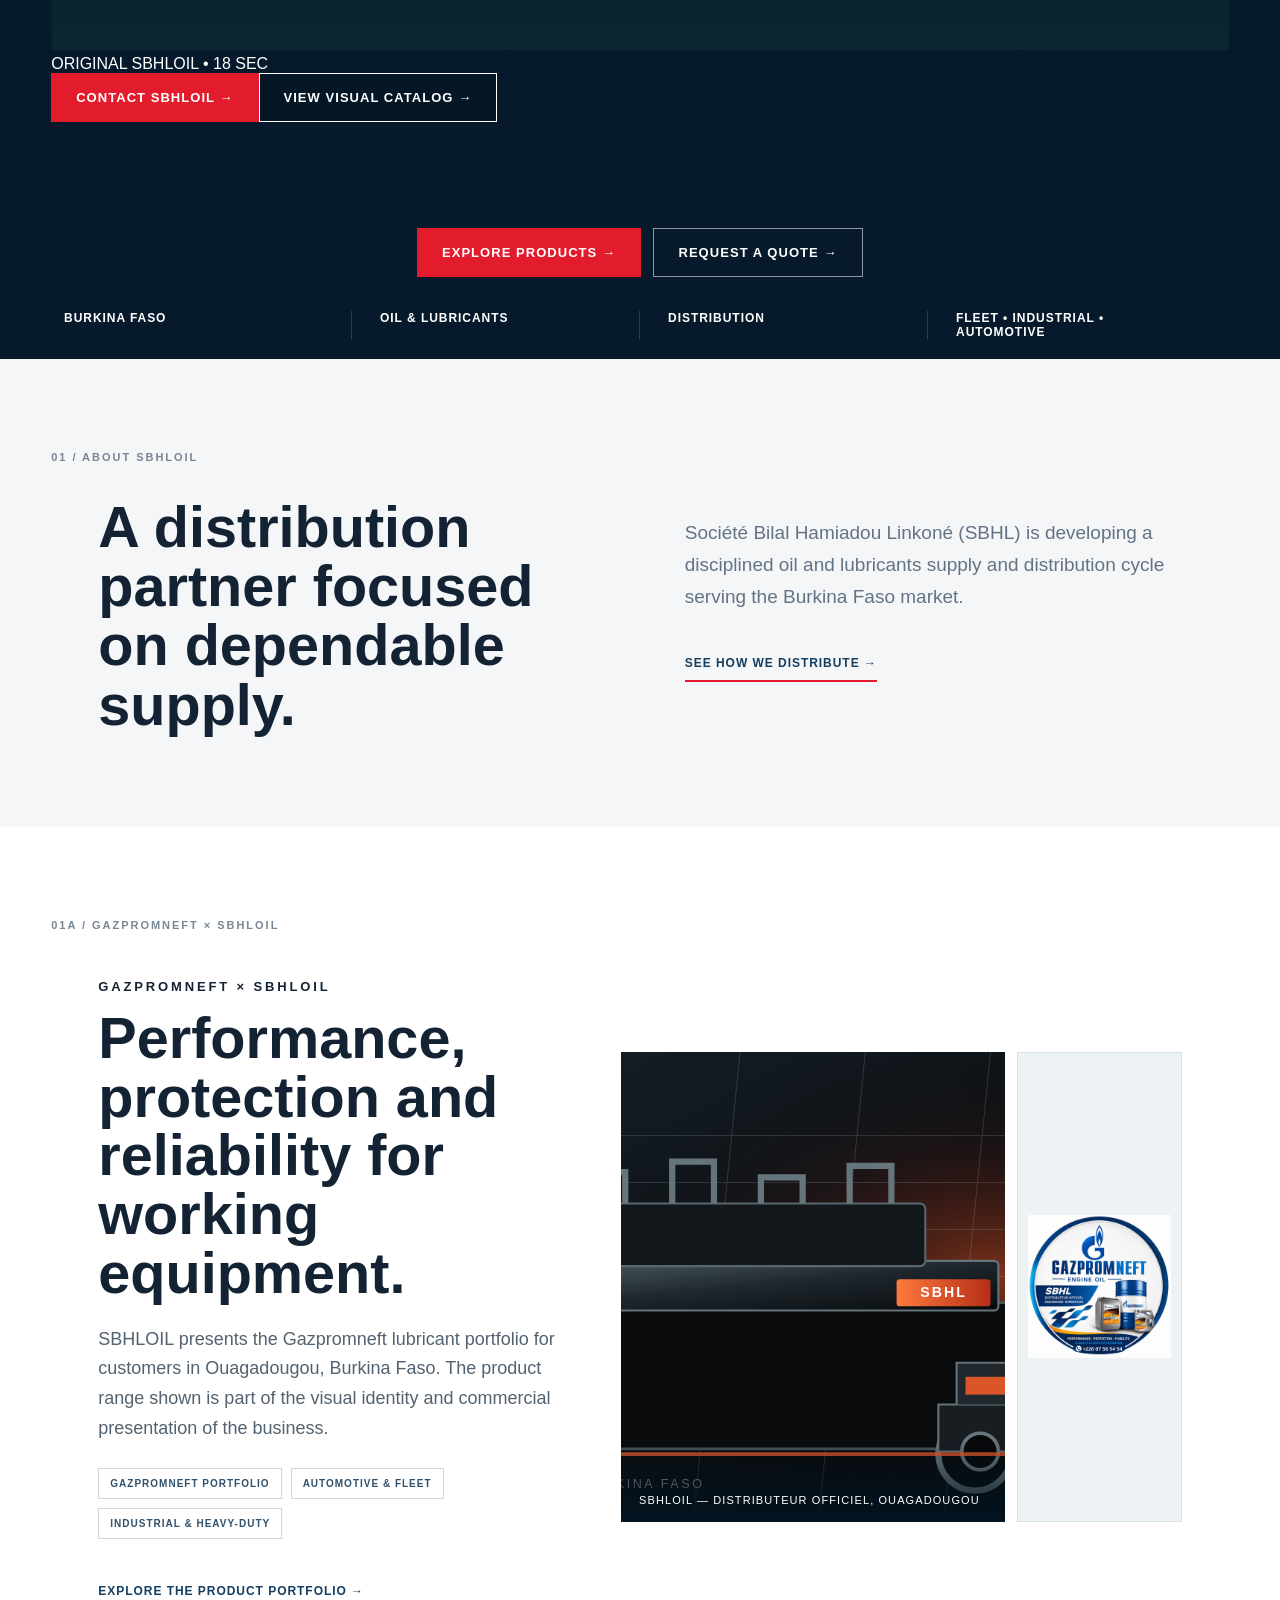
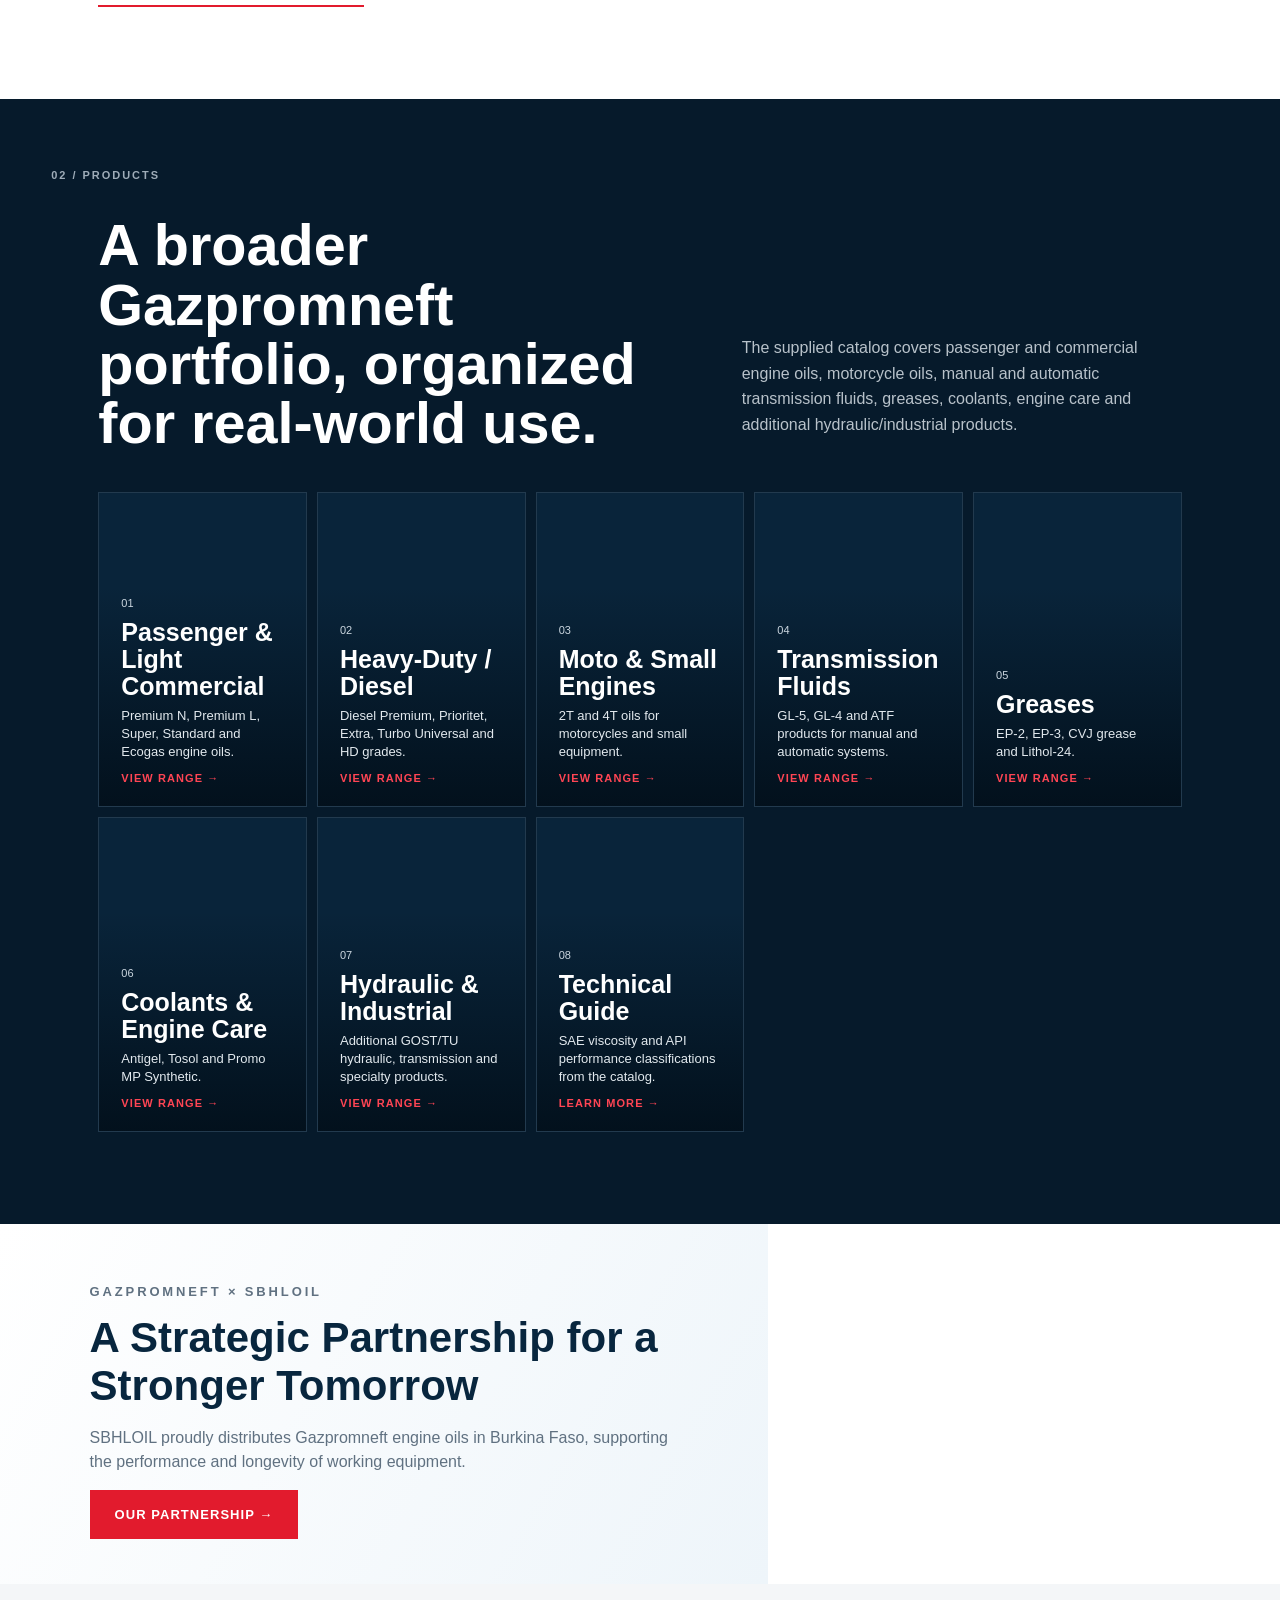
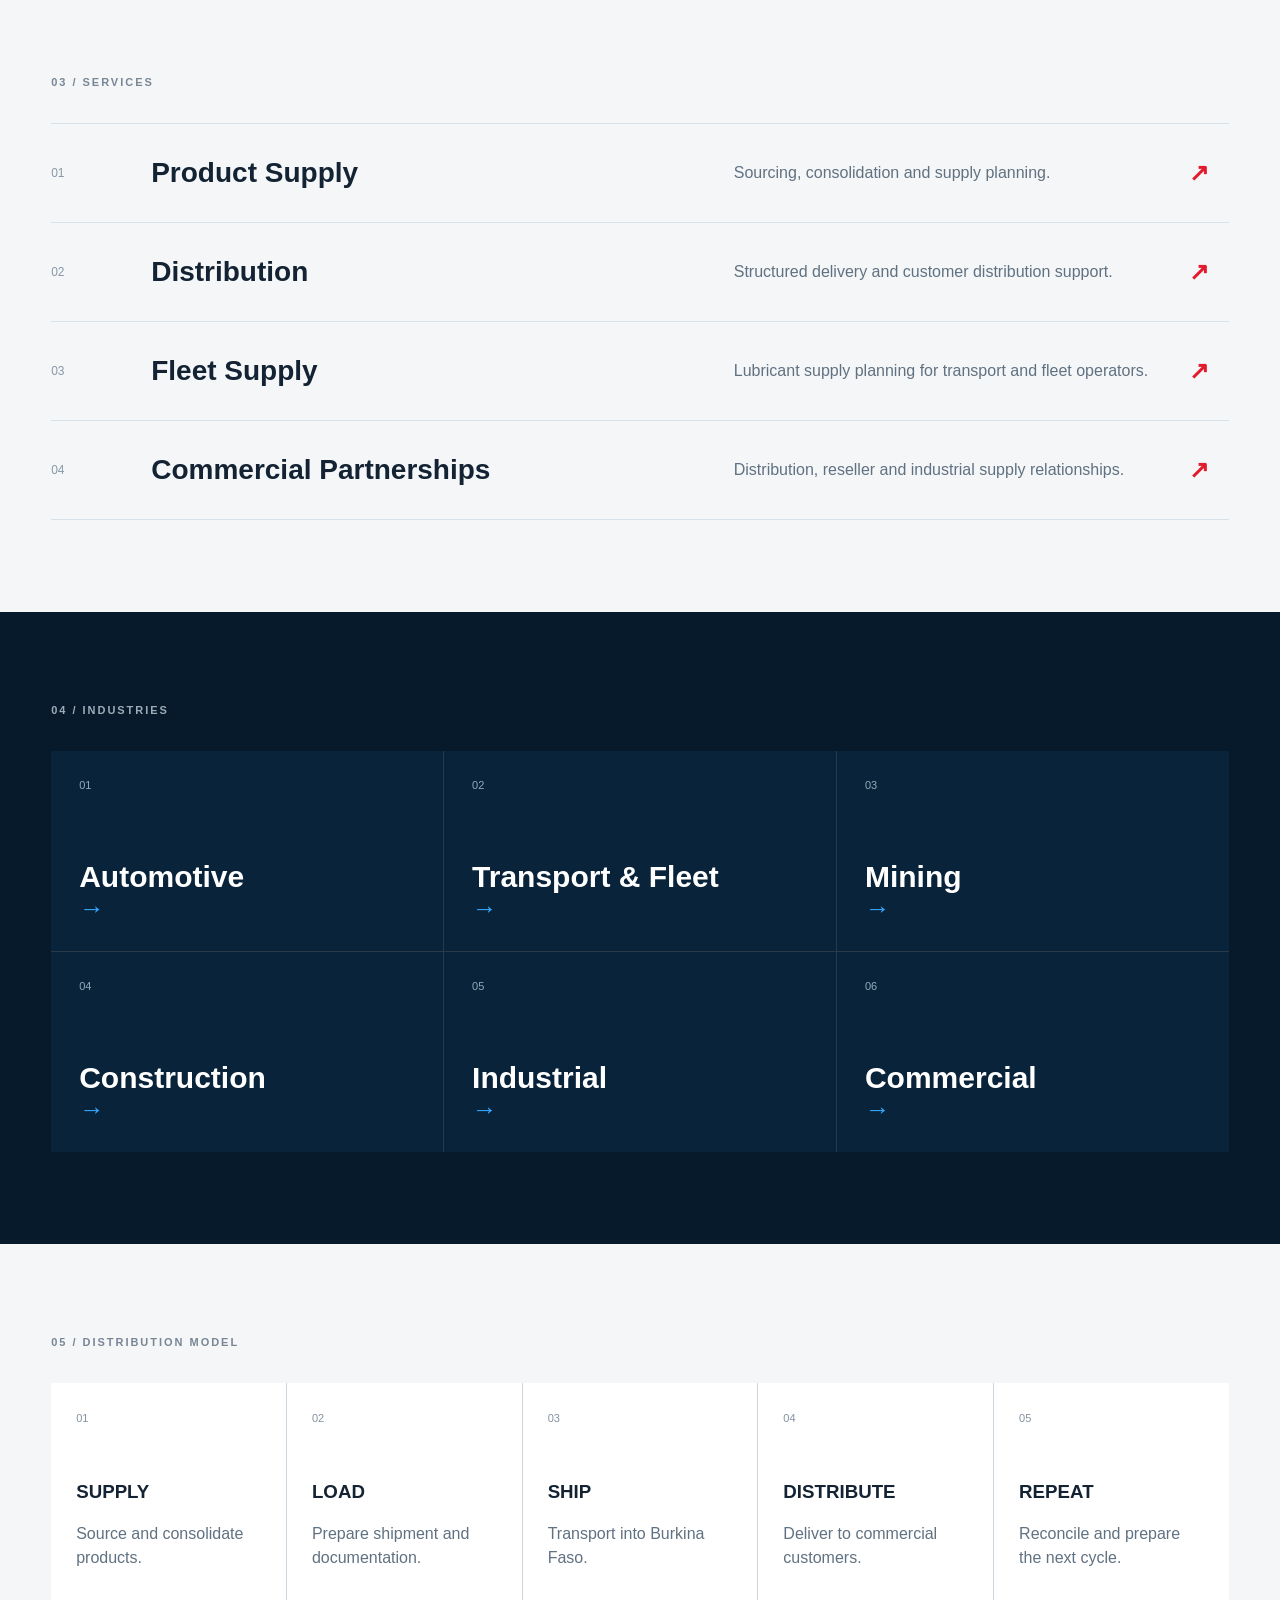
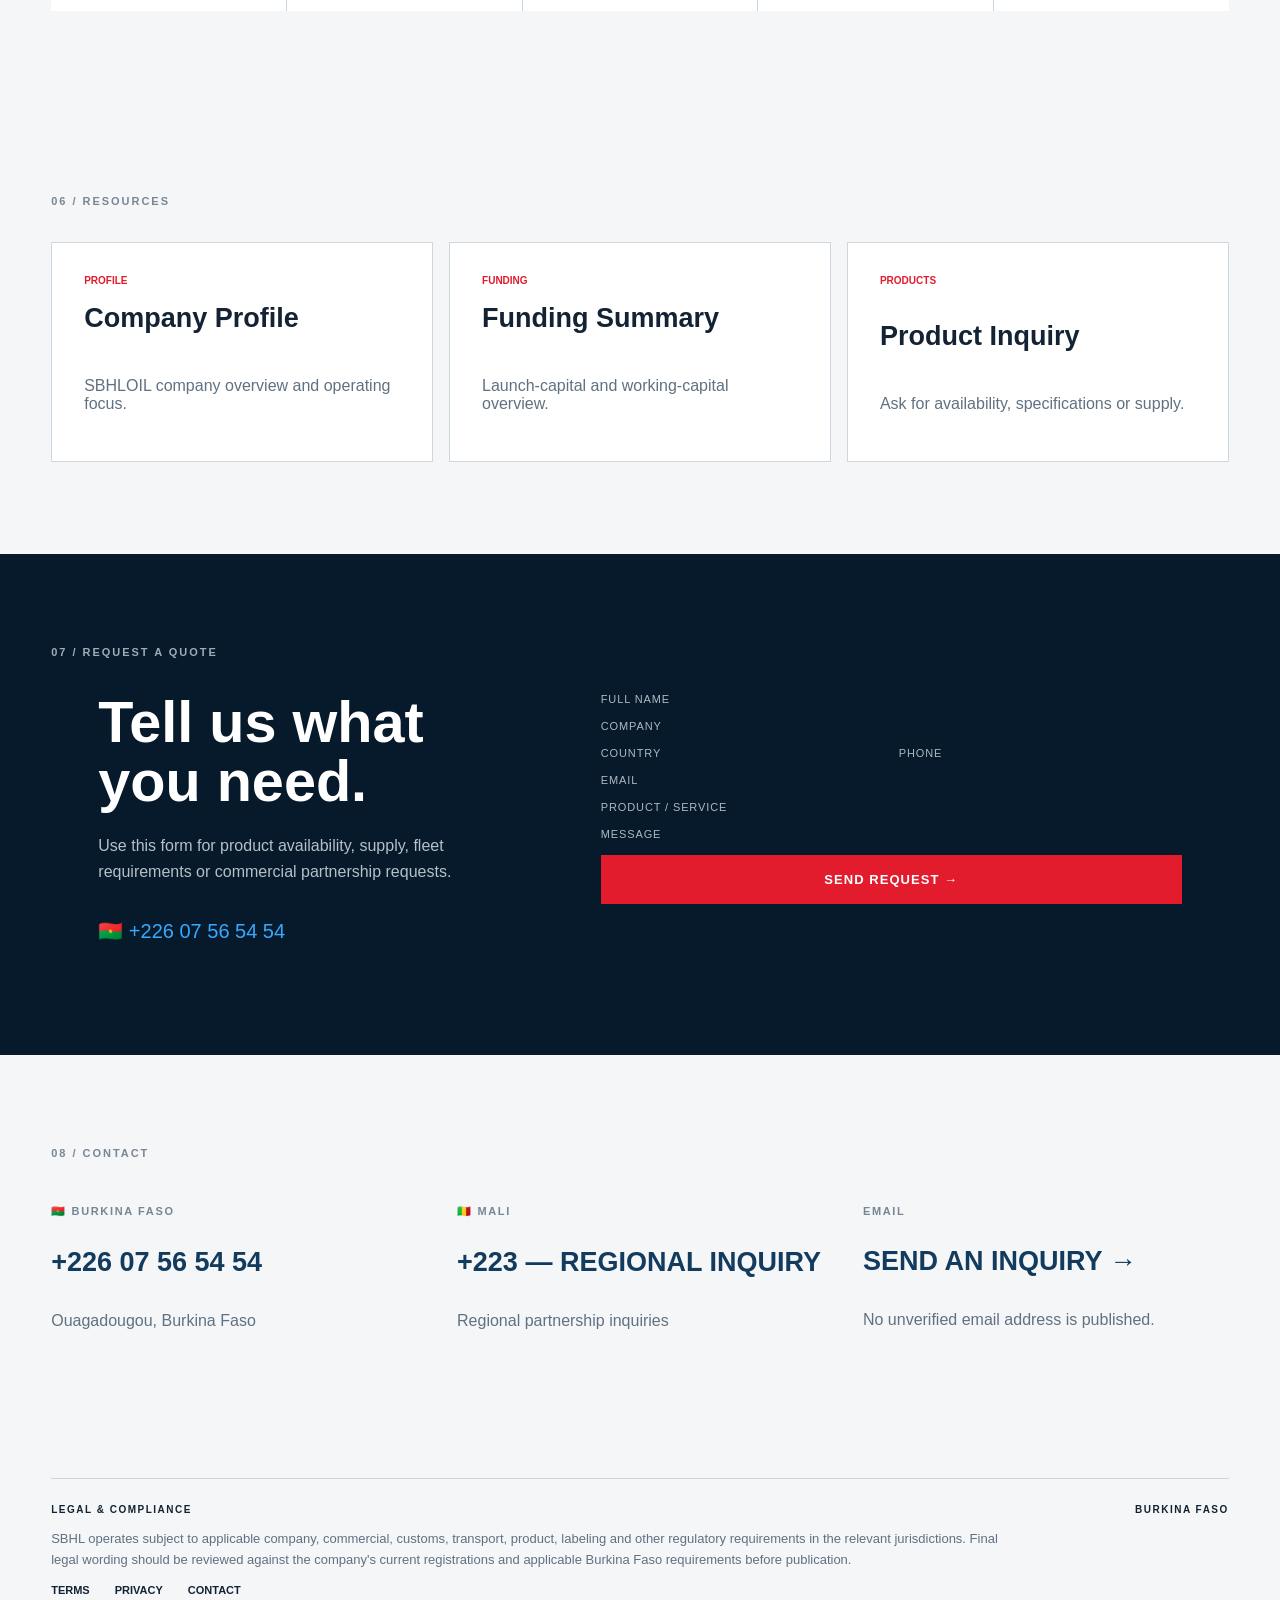
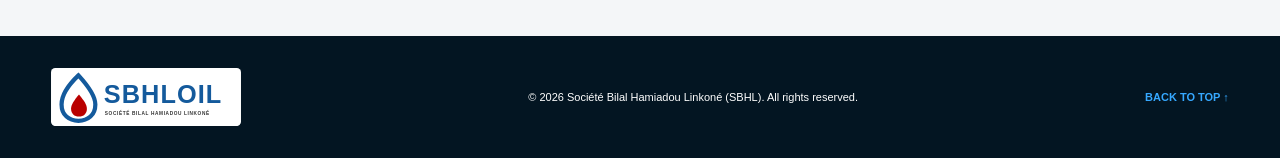
==== commit db0f79f5: "Add original commercial, visual catalog and clickable pathways" ====
--- a/index.html
+++ b/index.html
@@ -38,6 +38,16 @@
     <img src="assets/file_000000006adc81f5acb569c10d0f013d.png" alt="" width="1536" height="716">
   </div>
 </section>
+<section class="commercial section dark" id="commercial">
+  <div class="section-label">01B / <span data-en="SBHLOIL COMMERCIAL" data-fr="FILM COMMERCIAL SBHLOIL">SBHLOIL COMMERCIAL</span></div>
+  <div class="section-head"><h2 data-en="From container to customer." data-fr="Du conteneur au client.">From container to customer.</h2><p data-en="An original SBHLOIL motion commercial created for this website — no third-party footage or copied video." data-fr="Un film animé original SBHLOIL créé pour ce site — sans images tierces ni vidéo copiée.">An original SBHLOIL motion commercial created for this website — no third-party footage or copied video.</p></div>
+  <div class="commercial-player" aria-label="Original SBHLOIL commercial">
+    <object data="assets/sbhloil-commercial.svg" type="image/svg+xml" title="Original SBHLOIL commercial"></object>
+    <div class="commercial-badge">ORIGINAL SBHLOIL • 18 SEC</div>
+  </div>
+  <div class="commercial-actions"><a class="btn btn-primary" href="#contact" data-en="CONTACT SBHLOIL →" data-fr="CONTACTER SBHLOIL →">CONTACT SBHLOIL →</a><a class="btn btn-ghost" href="catalog/index.html" data-en="VIEW VISUAL CATALOG →" data-fr="VOIR LE CATALOGUE VISUEL →">VIEW VISUAL CATALOG →</a></div>
+</section>
+
 <div class="hero-actions" aria-label="Primary actions">
   <a class="btn btn-primary" href="#products" data-en="EXPLORE PRODUCTS →" data-fr="EXPLORER LES PRODUITS →">EXPLORE PRODUCTS →</a>
   <a class="btn btn-ghost" href="#quote" data-en="REQUEST A QUOTE →" data-fr="DEMANDER UN DEVIS →">REQUEST A QUOTE →</a>
@@ -52,13 +62,13 @@
 </section>
 
 <section class="brand-showcase section" id="official-distributor">
-  <div class="section-label">01A / <span data-en="OFFICIAL DISTRIBUTOR" data-fr="DISTRIBUTEUR OFFICIEL">OFFICIAL DISTRIBUTOR</span></div>
+  <div class="section-label">01A / <span data-en="GAZPROMNEFT × SBHLOIL" data-fr="GAZPROMNEFT × SBHLOIL">GAZPROMNEFT × SBHLOIL</span></div>
   <div class="showcase-grid">
     <div class="showcase-copy">
       <p class="eyebrow" data-en="GAZPROMNEFT × SBHLOIL" data-fr="GAZPROMNEFT × SBHLOIL">GAZPROMNEFT × SBHLOIL</p>
       <h2 data-en="Performance, protection and reliability for working equipment." data-fr="Performance, protection et fiabilité pour les équipements professionnels.">Performance, protection and reliability for working equipment.</h2>
-      <p data-en="SBHLOIL presents its official-distributor positioning for Gazpromneft engine oils in Ouagadougou, Burkina Faso. The product range shown is part of the visual identity and commercial presentation of the business." data-fr="SBHL présente son positionnement de distributeur officiel des huiles moteur Gazpromneft à Ouagadougou, Burkina Faso. La gamme présentée fait partie de l'identité visuelle et de la présentation commerciale de l'entreprise.">SBHLOIL presents its official-distributor positioning for Gazpromneft engine oils in Ouagadougou, Burkina Faso. The product range shown is part of the visual identity and commercial presentation of the business.</p>
-      <div class="showcase-points"><span data-en="Official distributor identity" data-fr="Identité de distributeur officiel">Official distributor identity</span><span data-en="Automotive & fleet" data-fr="Automobile & flotte">Automotive & fleet</span><span data-en="Industrial & heavy-duty" data-fr="Industriel & poids lourd">Industrial & heavy-duty</span></div>
+      <p data-en="SBHLOIL presents the Gazpromneft lubricant portfolio for customers in Ouagadougou, Burkina Faso. The product range shown is part of the visual identity and commercial presentation of the business." data-fr="SBHL présente le portefeuille de lubrifiants Gazpromneft pour les clients à Ouagadougou, Burkina Faso. La gamme présentée fait partie de l'identité visuelle et de la présentation commerciale de l'entreprise.">SBHLOIL presents the Gazpromneft lubricant portfolio for customers in Ouagadougou, Burkina Faso. The product range shown is part of the visual identity and commercial presentation of the business.</p>
+      <div class="showcase-points"><span data-en="Gazpromneft portfolio" data-fr="Portefeuille Gazpromneft">Gazpromneft portfolio</span><span data-en="Automotive & fleet" data-fr="Automobile & flotte">Automotive & fleet</span><span data-en="Industrial & heavy-duty" data-fr="Industriel & poids lourd">Industrial & heavy-duty</span></div>
       <a class="text-link" href="products/index.html" data-en="EXPLORE THE PRODUCT PORTFOLIO →" data-fr="EXPLORER LE CATALOGUE PRODUITS →">EXPLORE THE PRODUCT PORTFOLIO →</a>
     </div>
     <div class="showcase-gallery">
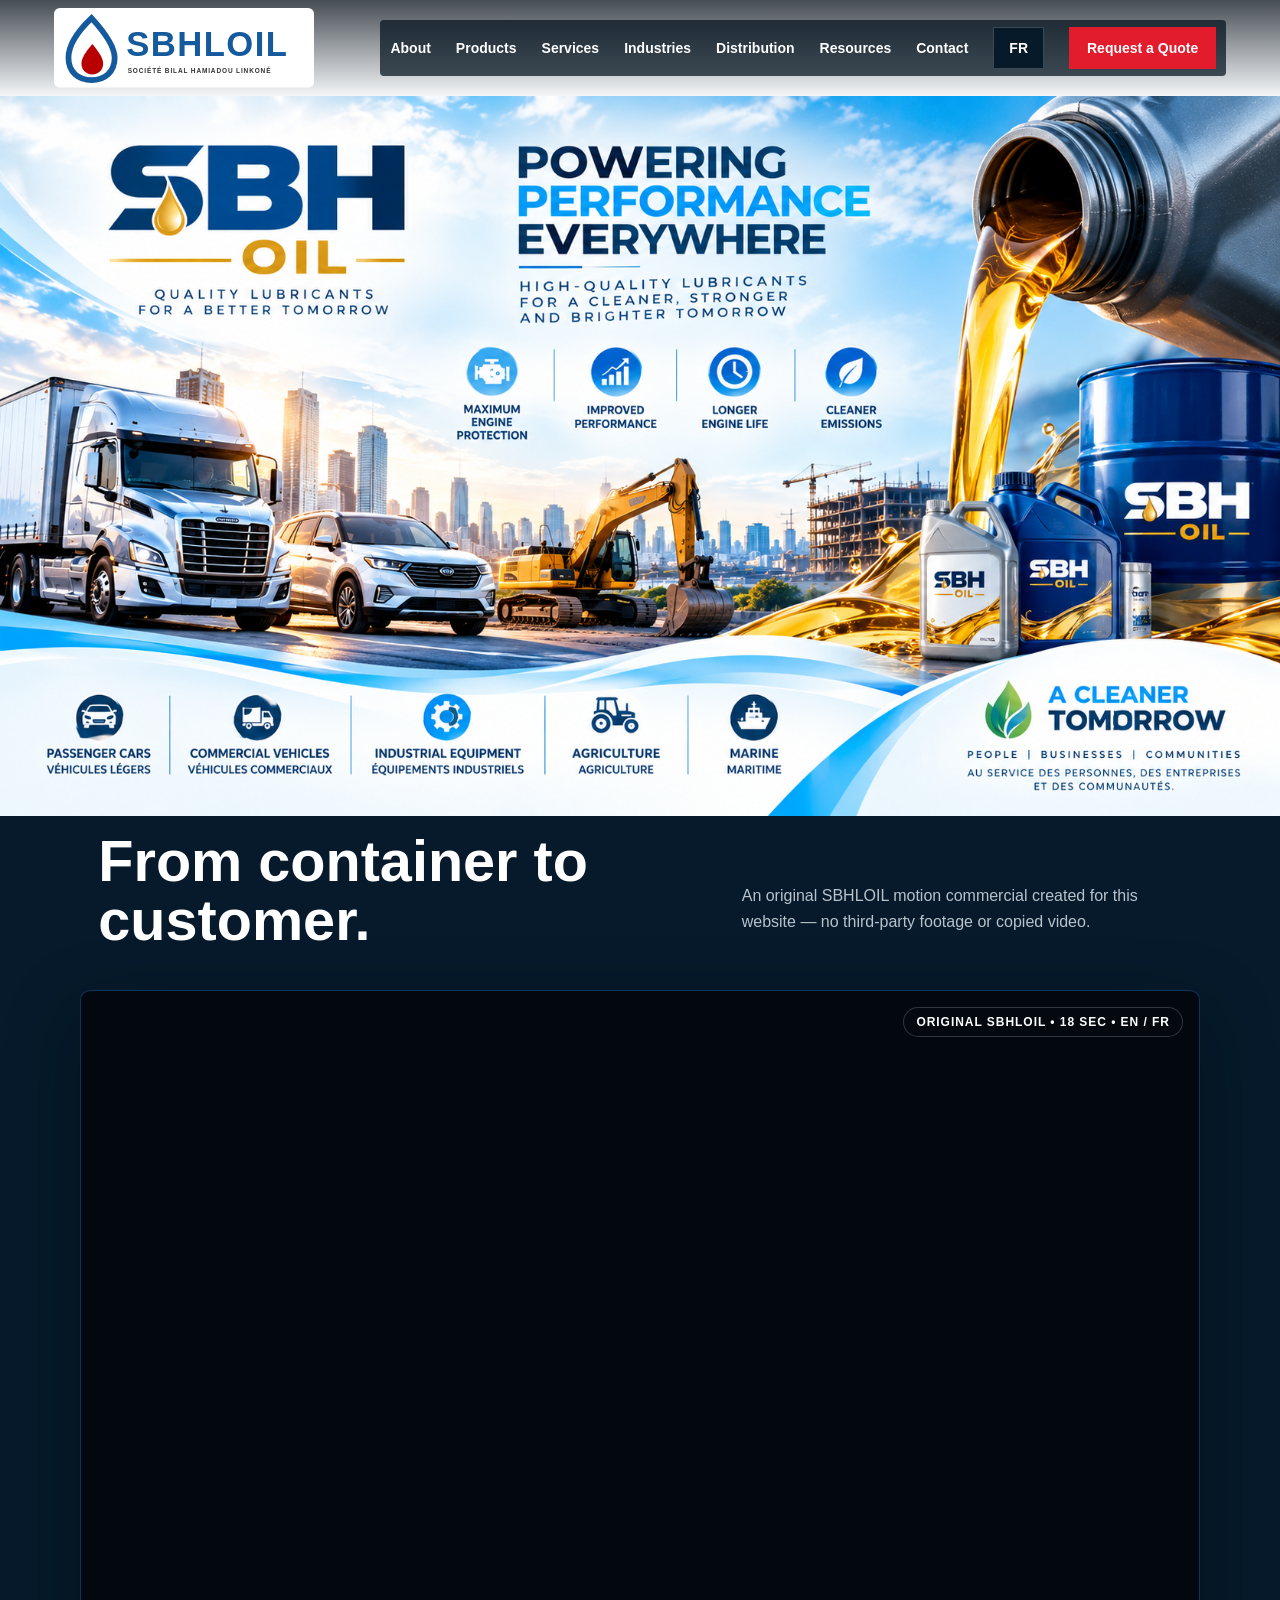
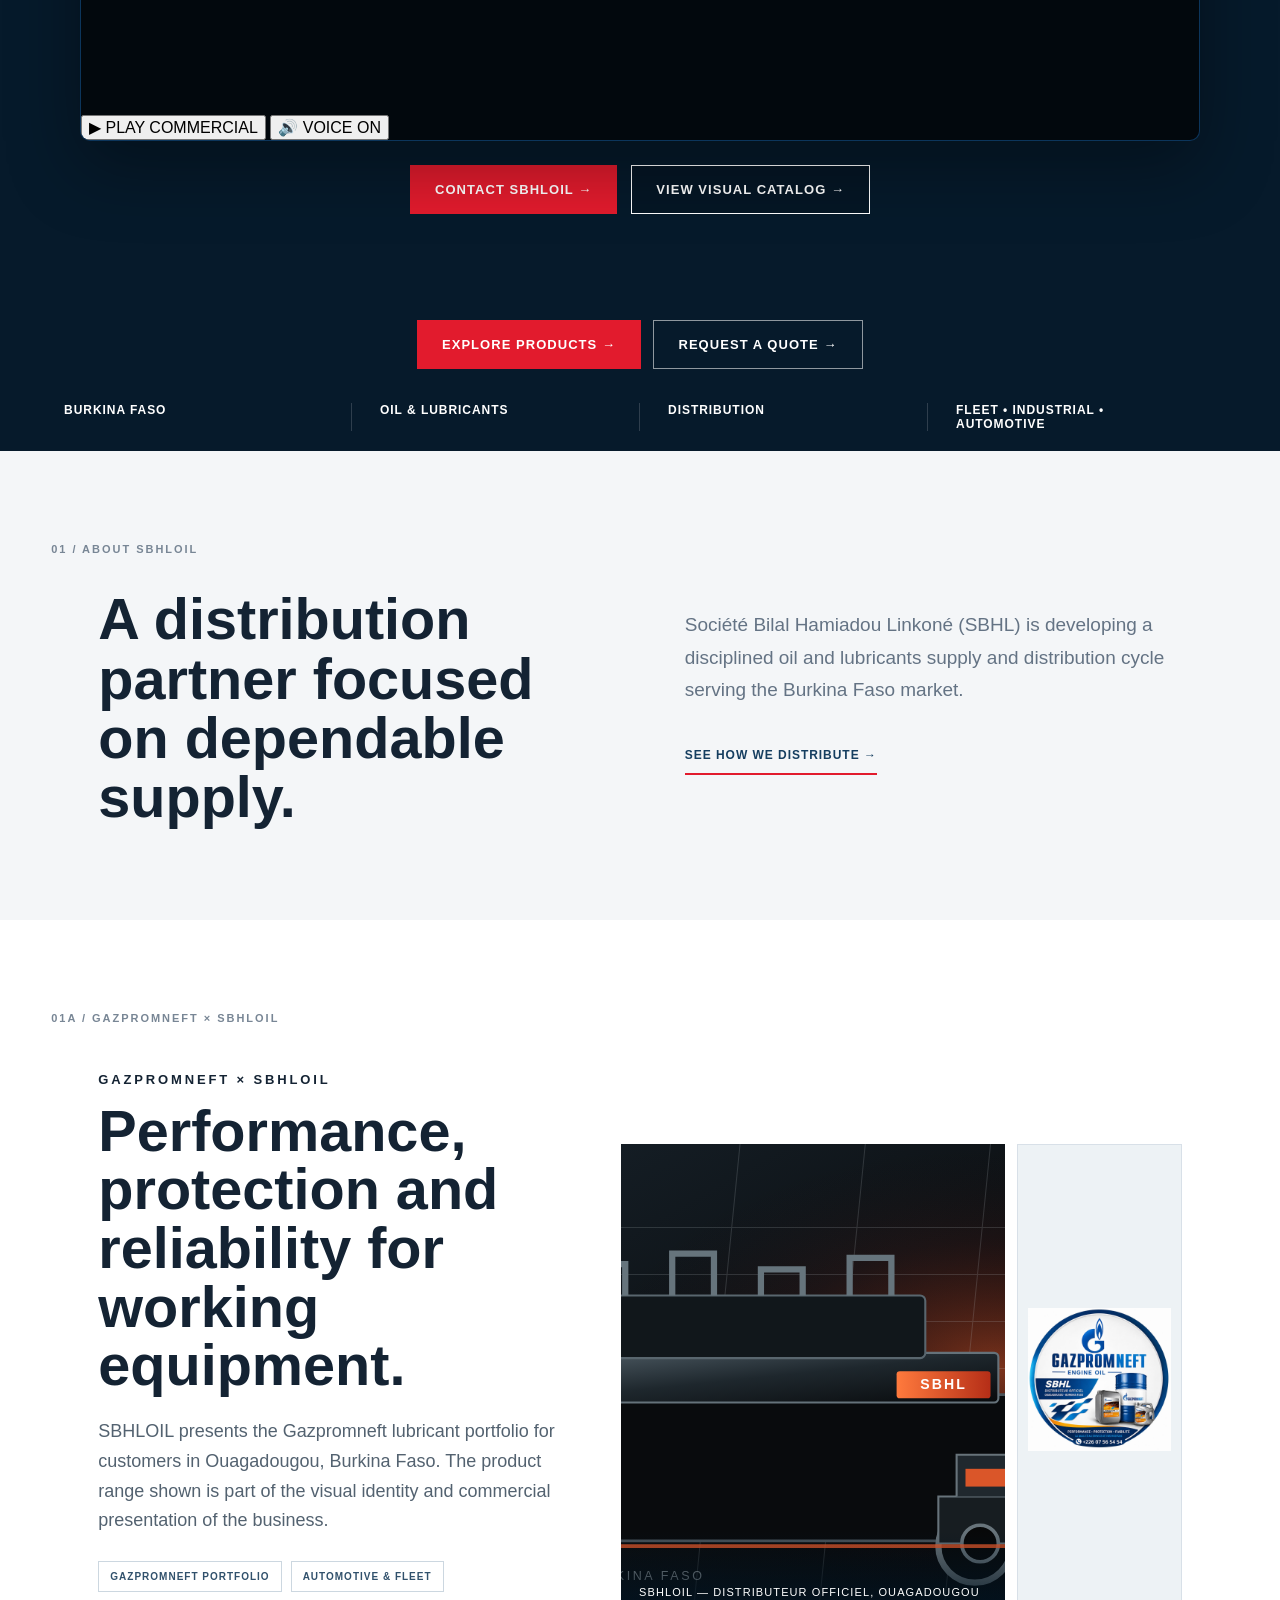
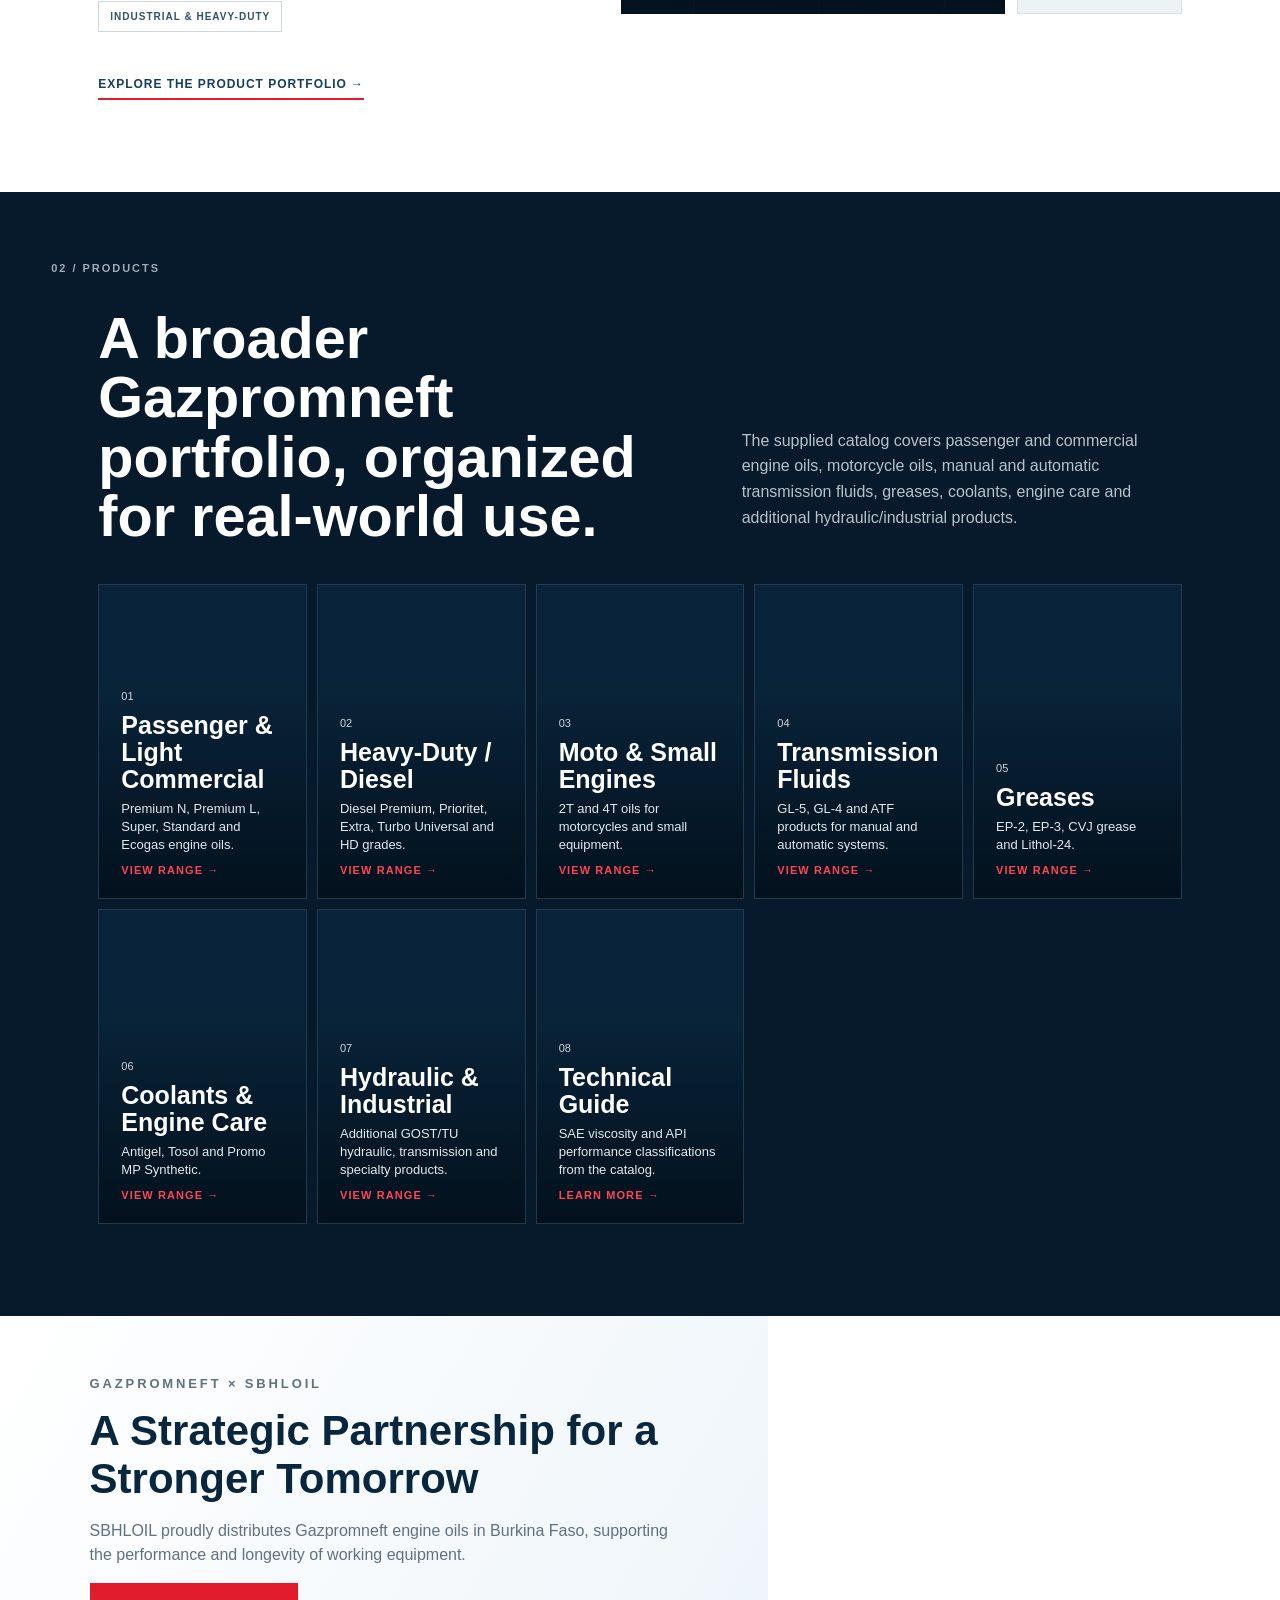
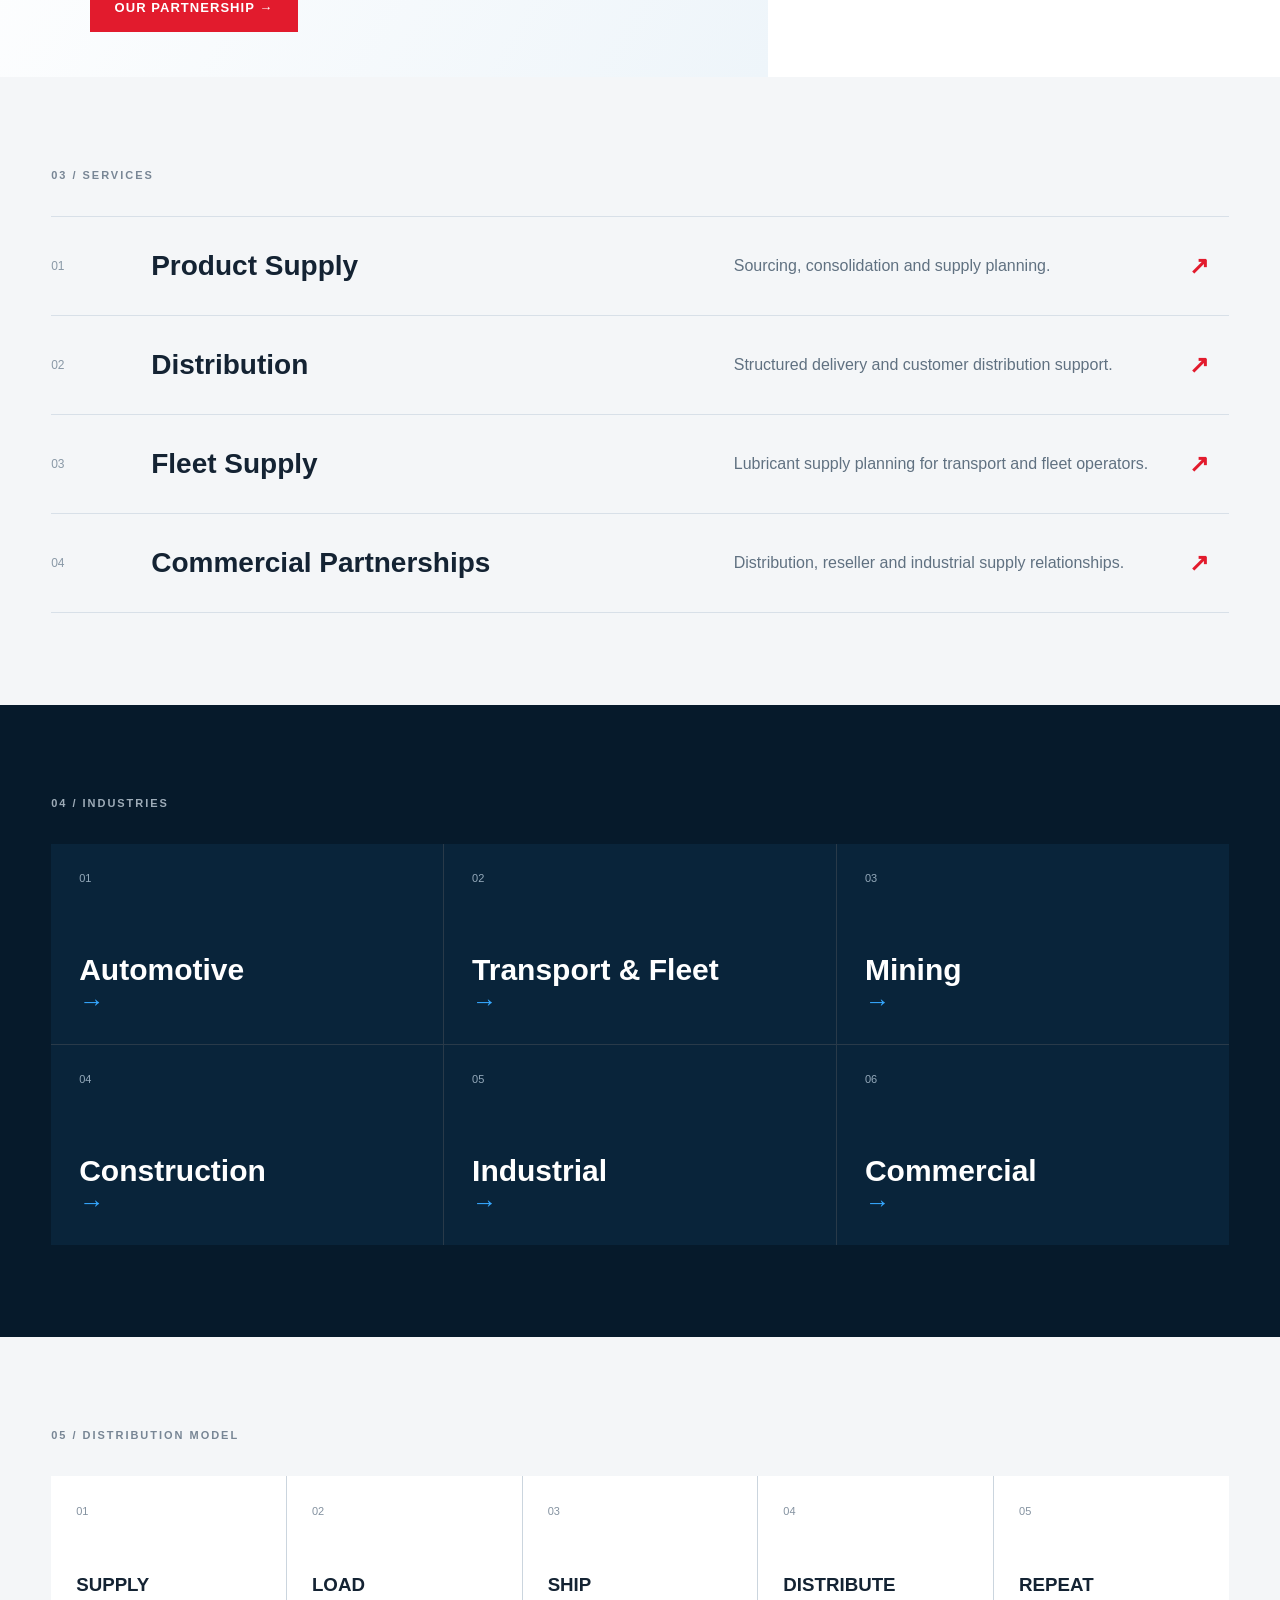
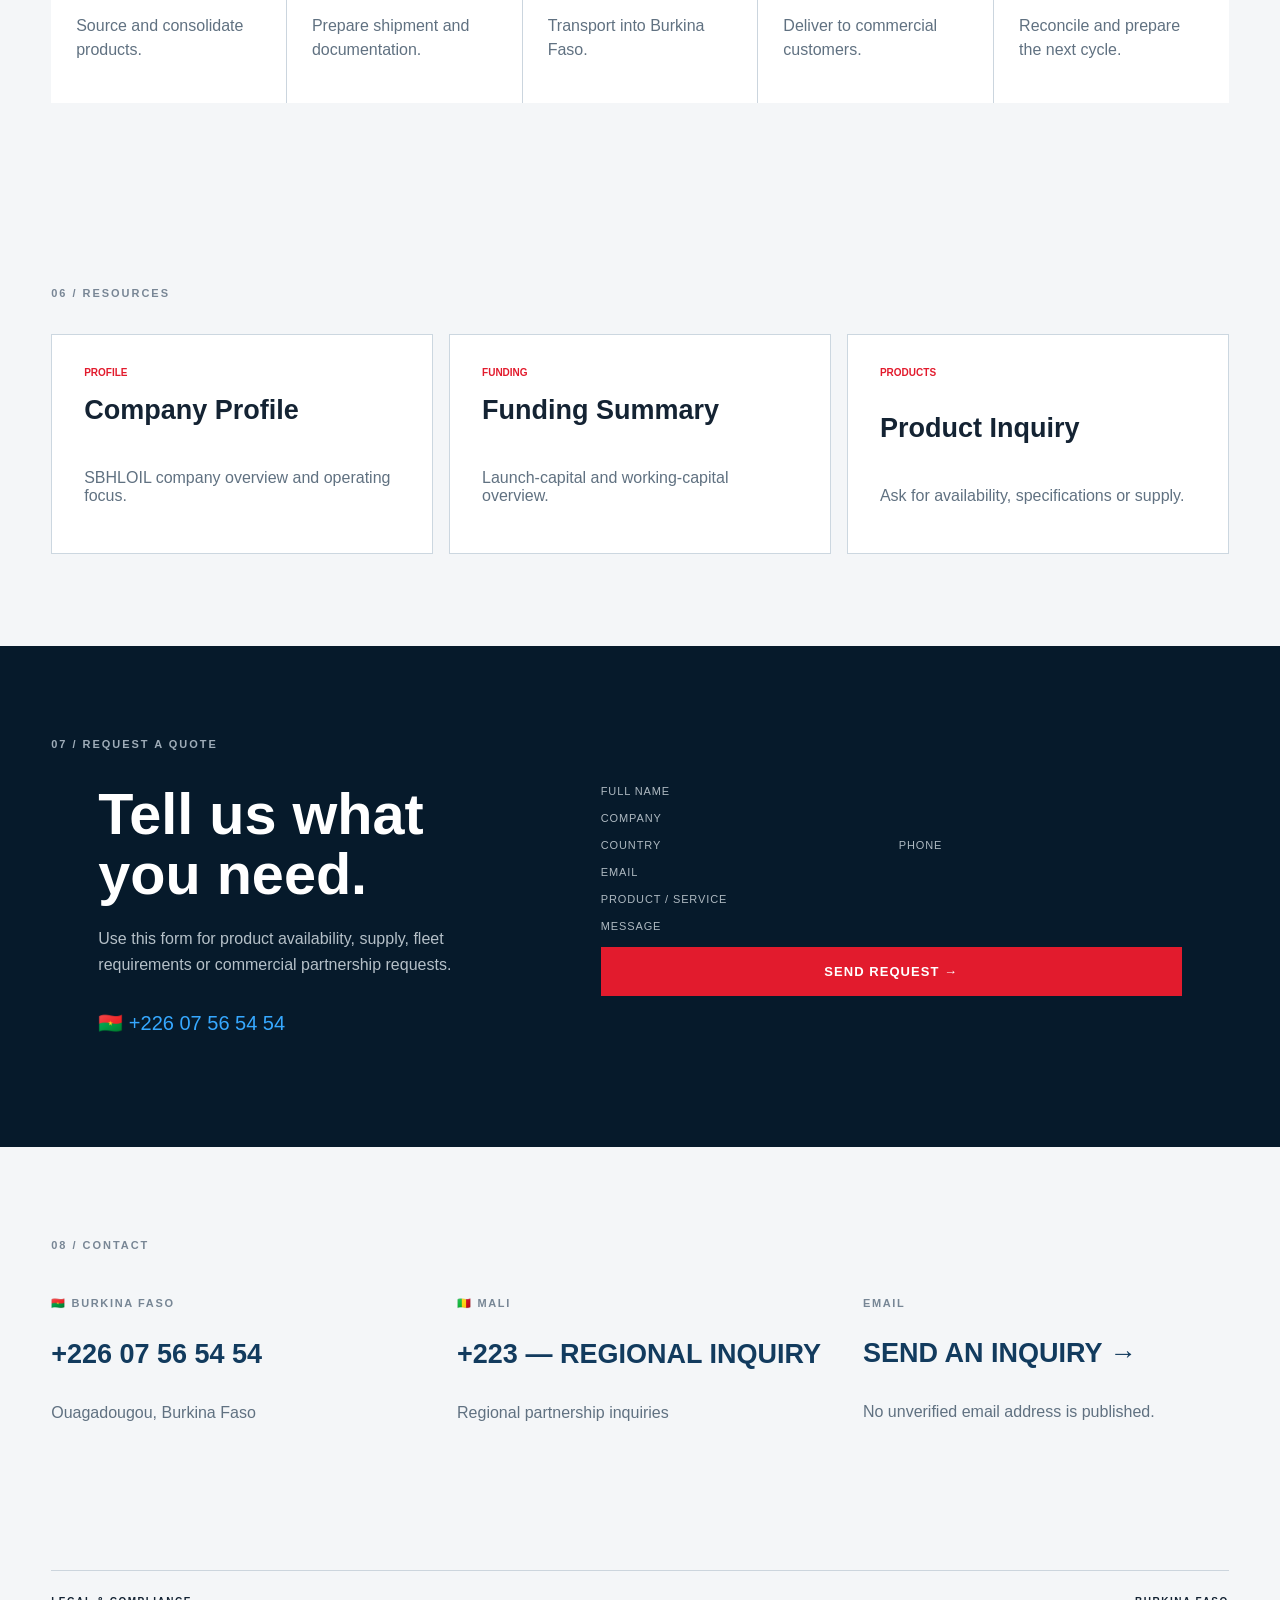
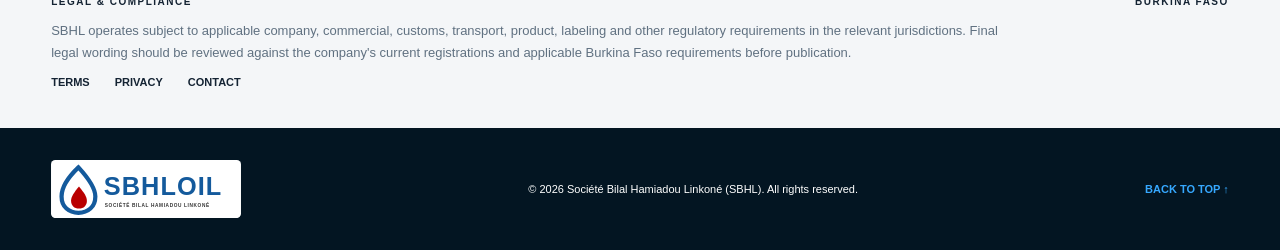
==== commit 22f00522: "Replace blank commercial with visible animated video and bilingual voice" ====
--- a/index.html
+++ b/index.html
@@ -41,9 +41,16 @@
 <section class="commercial section dark" id="commercial">
   <div class="section-label">01B / <span data-en="SBHLOIL COMMERCIAL" data-fr="FILM COMMERCIAL SBHLOIL">SBHLOIL COMMERCIAL</span></div>
   <div class="section-head"><h2 data-en="From container to customer." data-fr="Du conteneur au client.">From container to customer.</h2><p data-en="An original SBHLOIL motion commercial created for this website — no third-party footage or copied video." data-fr="Un film animé original SBHLOIL créé pour ce site — sans images tierces ni vidéo copiée.">An original SBHLOIL motion commercial created for this website — no third-party footage or copied video.</p></div>
-  <div class="commercial-player" aria-label="Original SBHLOIL commercial">
-    <object data="assets/sbhloil-commercial.svg" type="image/svg+xml" title="Original SBHLOIL commercial"></object>
-    <div class="commercial-badge">ORIGINAL SBHLOIL • 18 SEC</div>
+  <div class="commercial-player" aria-label="Original SBHLOIL animated commercial">
+  <div class="commercial-screen">
+    <canvas id="sbhCommercial" width="1280" height="720" aria-label="SBHLOIL animated commercial"></canvas>
+    <div class="commercial-controls">
+      <button type="button" id="commercialPlay" class="commercial-play">▶ <span data-en="PLAY COMMERCIAL" data-fr="LANCER LE FILM">PLAY COMMERCIAL</span></button>
+      <button type="button" id="commercialMute" class="commercial-mute">🔊 <span data-en="VOICE ON" data-fr="VOIX ACTIVÉE">VOICE ON</span></button>
+    </div>
+  </div>
+  <div class="commercial-badge">ORIGINAL SBHLOIL • 18 SEC • EN / FR</div>
+</div>
   </div>
   <div class="commercial-actions"><a class="btn btn-primary" href="#contact" data-en="CONTACT SBHLOIL →" data-fr="CONTACTER SBHLOIL →">CONTACT SBHLOIL →</a><a class="btn btn-ghost" href="catalog/index.html" data-en="VIEW VISUAL CATALOG →" data-fr="VOIR LE CATALOGUE VISUEL →">VIEW VISUAL CATALOG →</a></div>
 </section>
--- a/assets/style.css
+++ b/assets/style.css
@@ -40,3 +40,15 @@
 /* Keep the reference hero clean: the original hero text/nav must not overlay it. */
 .hero.hero-reference{margin-top:72px}
 @media(min-width:1001px){.hero.hero-reference{margin-top:96px}}
+
+
+/* SBHLOIL original commercial + visual catalog */
+.commercial-player{position:relative;max-width:1120px;margin:40px auto 0;background:#02080d;border:1px solid rgba(20,90,156,.55);box-shadow:0 25px 70px rgba(0,0,0,.35);overflow:hidden;border-radius:10px}.commercial-player object{display:block;width:100%;aspect-ratio:16/9;border:0}.commercial-badge{position:absolute;right:16px;top:16px;background:rgba(5,10,16,.82);color:#fff;border:1px solid rgba(255,255,255,.18);padding:8px 12px;border-radius:999px;font:700 12px/1 Arial,sans-serif;letter-spacing:.08em}.commercial-actions{display:flex;gap:14px;justify-content:center;flex-wrap:wrap;margin-top:24px}.catalog-cta{margin-top:22px}.visual-catalog{padding:80px 0}.catalog-visual-grid{display:grid;grid-template-columns:repeat(3,minmax(0,1fr));gap:18px}.visual-card{background:#fff;border:1px solid #d9e1e7;border-radius:14px;padding:22px;min-height:270px;box-shadow:0 12px 30px rgba(0,0,0,.08)}.visual-product{height:150px;border-radius:10px;background:linear-gradient(135deg,#07141b,#183c4b);position:relative;display:flex;align-items:center;justify-content:center;overflow:hidden;margin-bottom:18px}.visual-bottle{width:68px;height:105px;background:linear-gradient(90deg,#d6dce1,#fff,#b8c0c7);border:2px solid #8e9aa4;border-radius:9px 9px 12px 12px;position:relative;box-shadow:8px 10px 0 rgba(0,0,0,.15)}.visual-bottle:before{content:"";position:absolute;width:34px;height:18px;background:#252d34;left:15px;top:-19px;border-radius:4px}.visual-bottle:after{content:"SBH";position:absolute;left:8px;right:8px;top:43px;background:#145a9c;color:#fff;font:700 12px Arial;text-align:center;padding:5px 0}.visual-label{font-size:13px;color:#dbe4ea;position:absolute;bottom:10px;left:12px;right:12px;text-align:center}.visual-card h3{margin:0 0 8px}.visual-card p{margin:0;color:#5b6872;line-height:1.55}.visual-link{display:inline-flex;margin-top:16px;font-weight:800;color:#145a9c;text-decoration:none}.visual-link:hover{text-decoration:underline}@media(max-width:900px){.catalog-visual-grid{grid-template-columns:repeat(2,minmax(0,1fr))}}@media(max-width:620px){.catalog-visual-grid{grid-template-columns:1fr}.commercial-badge{font-size:10px;padding:6px 9px}}
+
+
+/* Mobile-safe hero: show the complete supplied banner without cover-cropping */
+.hero.hero-reference{height:auto;min-height:0;display:block;overflow:visible;background:#0a1d2f;margin-top:96px}
+.hero.hero-reference .hero-media{position:relative;inset:auto;width:100%;height:auto;transform:none;background-image:none!important;overflow:hidden}
+.hero.hero-reference .hero-media img{display:block;width:100%;height:auto;max-width:none;object-fit:contain;object-position:center top}
+@media(max-width:900px){.hero.hero-reference{margin-top:82px}.hero.hero-reference .hero-media img{width:100%;height:auto;object-fit:contain}}
+@media(max-width:600px){.hero.hero-reference{margin-top:72px}.hero.hero-reference .hero-media{height:auto}.hero.hero-reference .hero-media img{min-height:0;height:auto}}
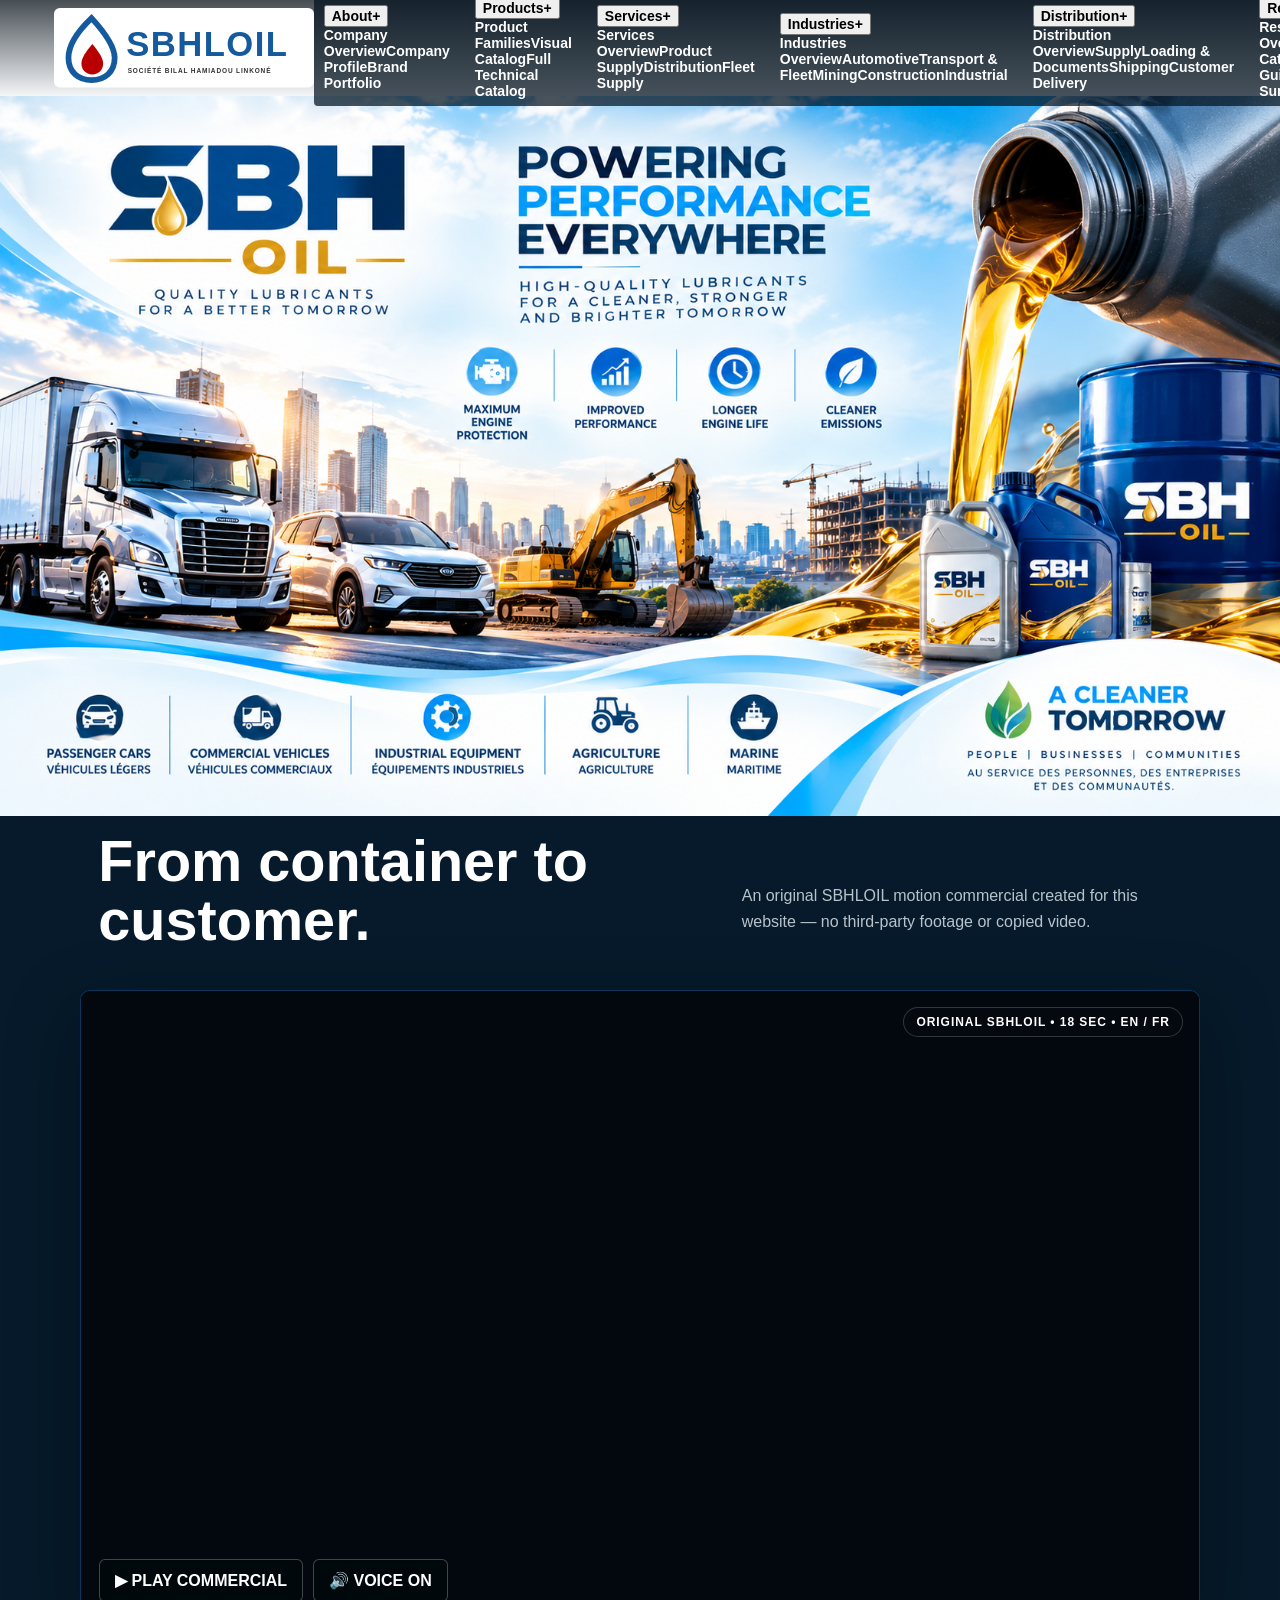
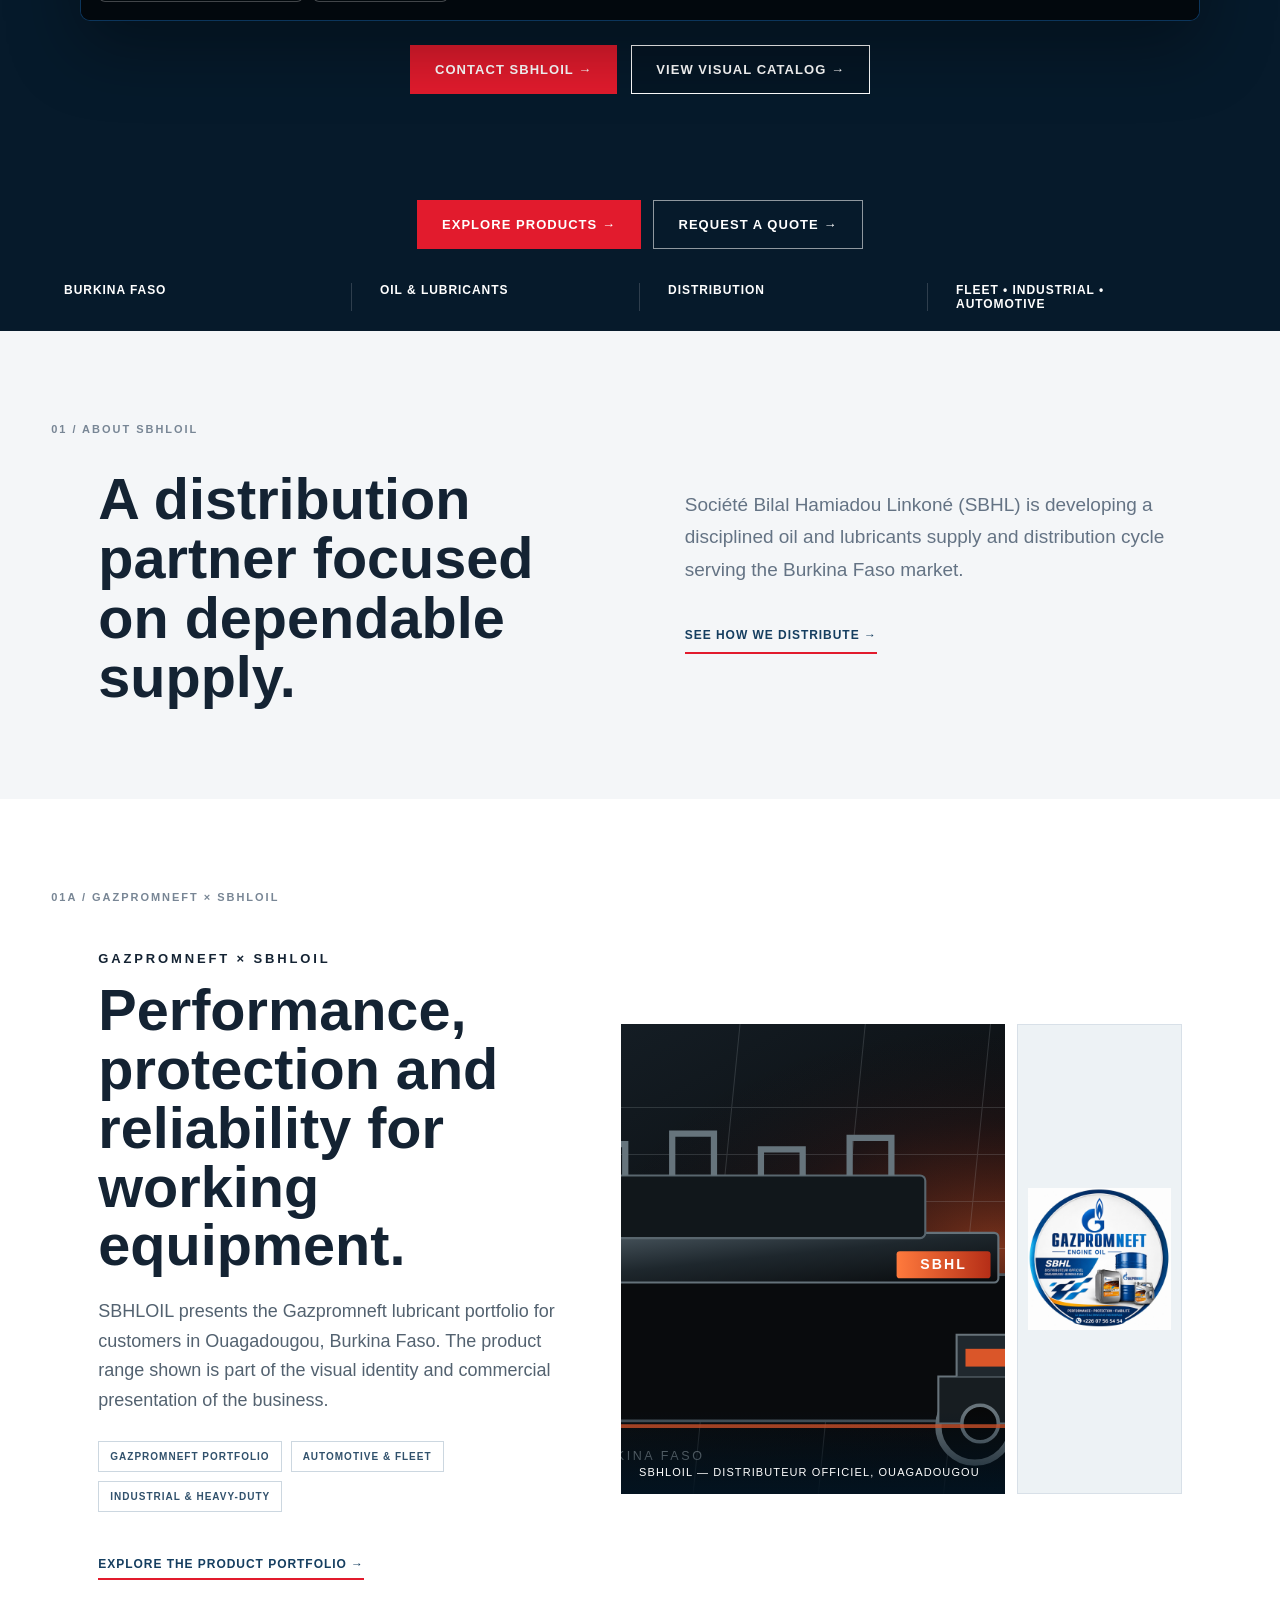
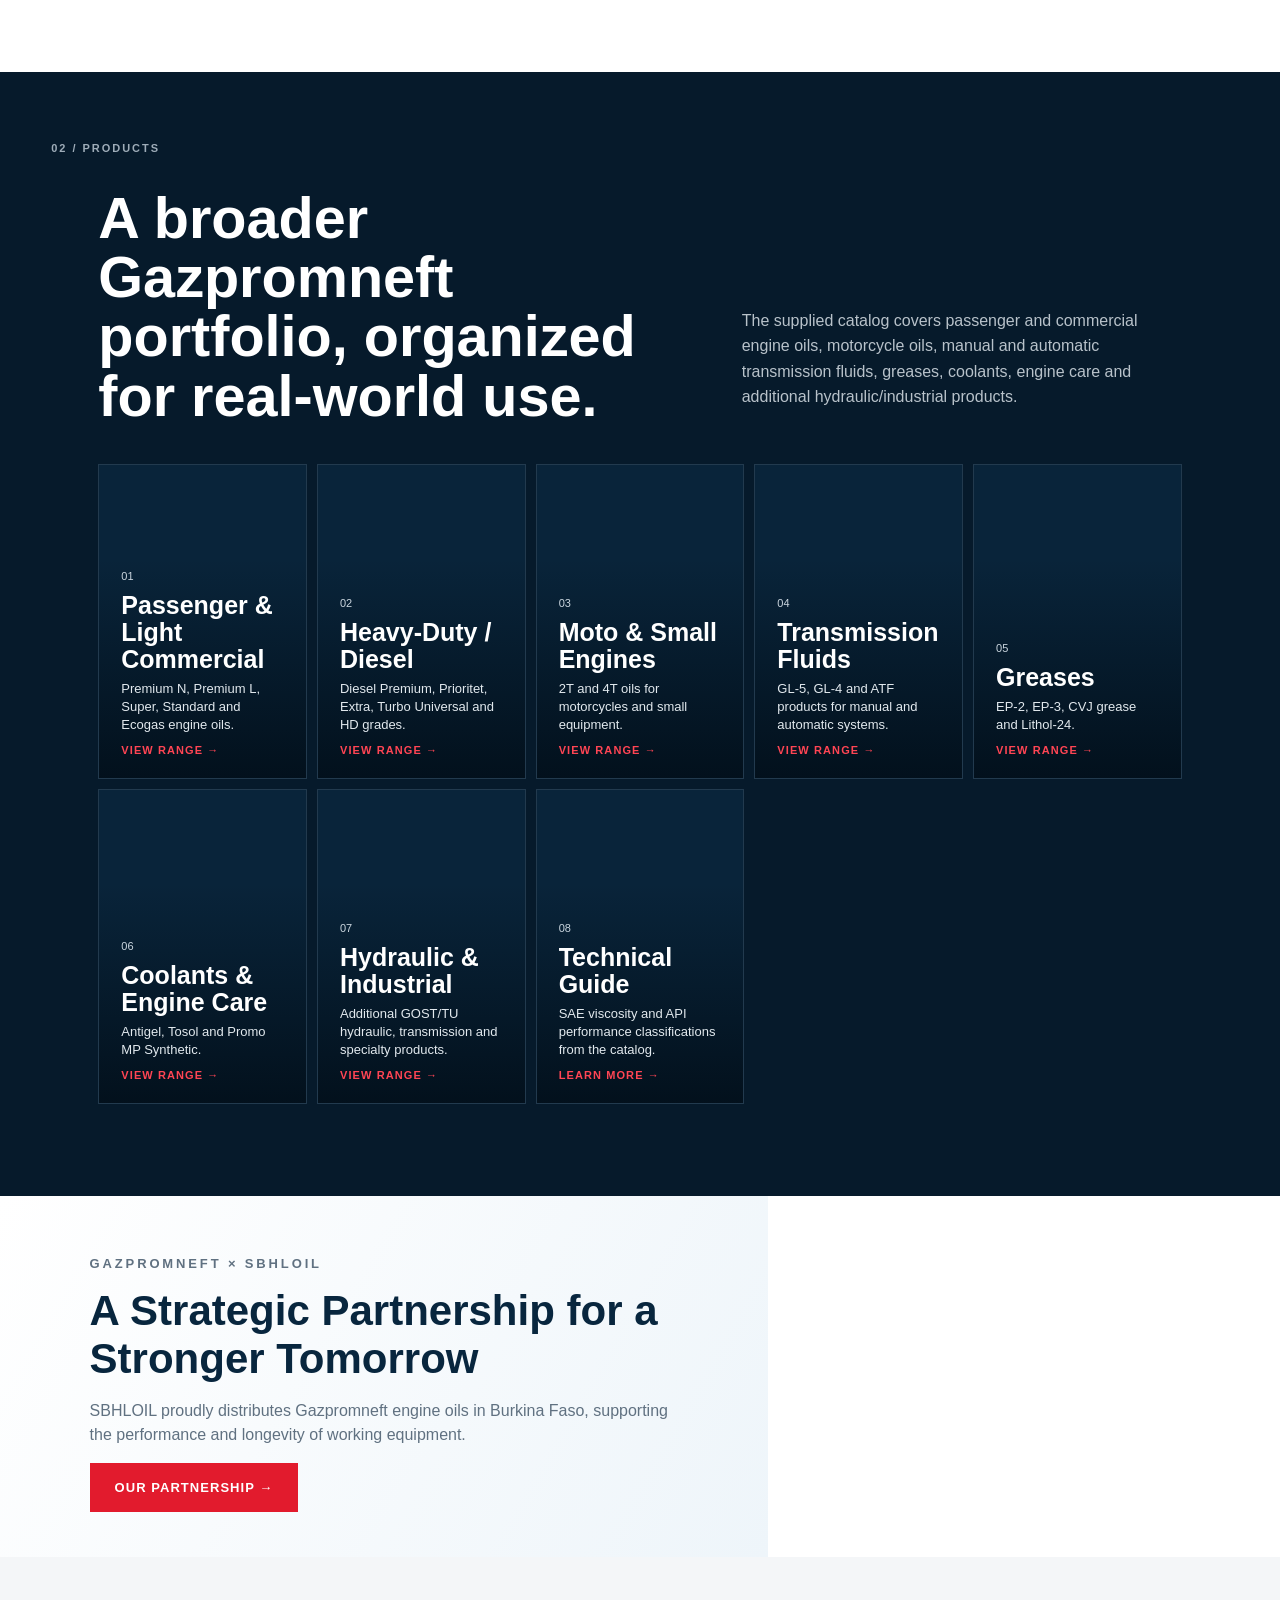
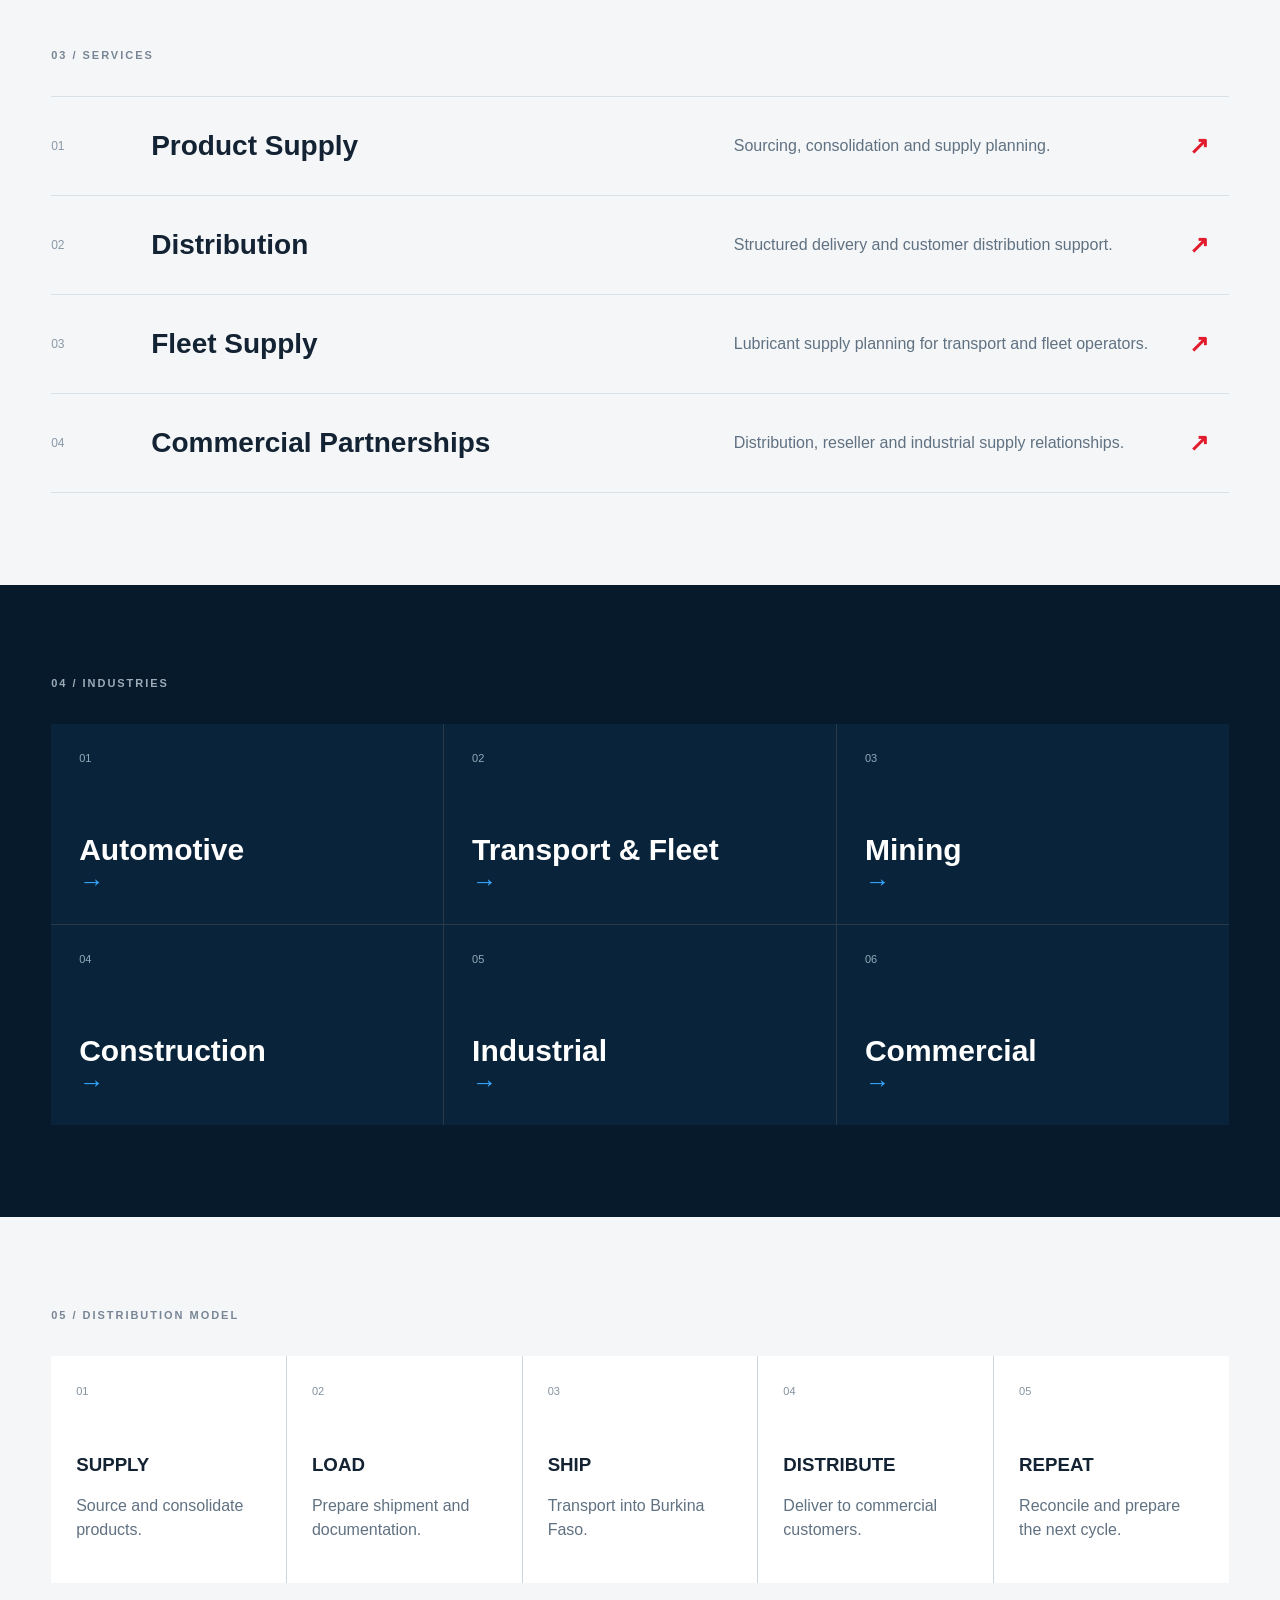
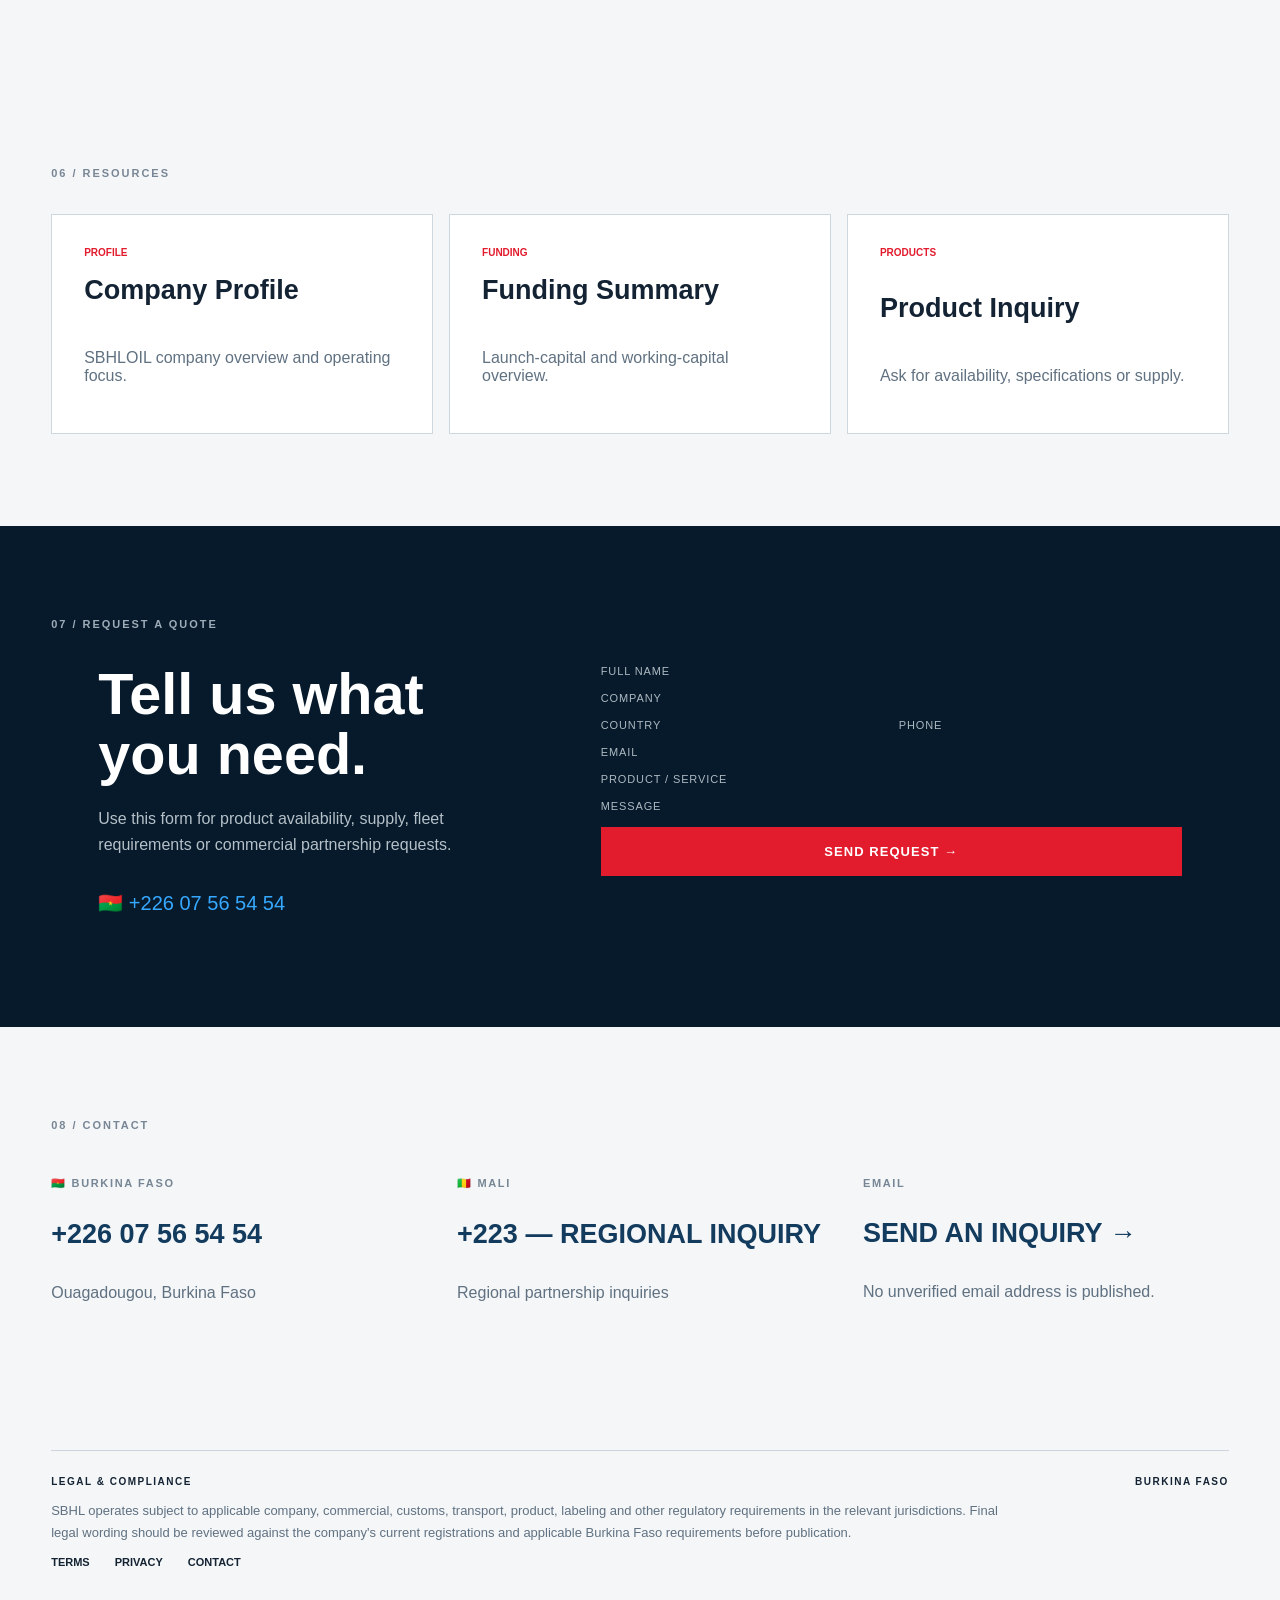
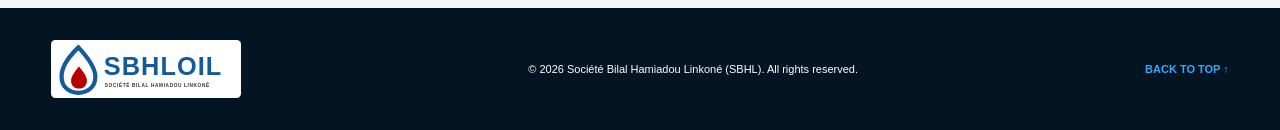
==== commit 6a699de4: "Add expandable navigation submenus" ====
--- a/index.html
+++ b/index.html
@@ -20,16 +20,16 @@
 </g></svg></a>
   <button class="menu-toggle" aria-label="Open menu" aria-expanded="false">☰</button>
   <nav class="nav" aria-label="Primary navigation">
-    <a href="#about" data-en="About" data-fr="À propos">About</a>
-    <a href="#products" data-en="Products" data-fr="Produits">Products</a>
-    <a href="#services" data-en="Services" data-fr="Services">Services</a>
-    <a href="#industries" data-en="Industries" data-fr="Secteurs">Industries</a>
-    <a href="#distribution" data-en="Distribution" data-fr="Distribution">Distribution</a>
-    <a href="#resources" data-en="Resources" data-fr="Ressources">Resources</a>
-    <a href="#contact" data-en="Contact" data-fr="Contact">Contact</a>
-    <button class="lang" id="langToggle" type="button">FR</button>
-    <a class="nav-cta" href="#quote" data-en="Request a Quote" data-fr="Demander un devis">Request a Quote</a>
-  </nav>
+  <div class="nav-group"><button class="nav-parent" type="button" aria-expanded="false"><span data-en="About" data-fr="À propos">About</span><span class="nav-plus">+</span></button><div class="subnav"><a href="#about" data-en="Company Overview" data-fr="Présentation de l'entreprise">Company Overview</a><a href="documents/company-profile.html" data-en="Company Profile" data-fr="Profil de l'entreprise">Company Profile</a><a href="#official-distributor" data-en="Brand Portfolio" data-fr="Portefeuille de marques">Brand Portfolio</a></div></div>
+  <div class="nav-group"><button class="nav-parent" type="button" aria-expanded="false"><span data-en="Products" data-fr="Produits">Products</span><span class="nav-plus">+</span></button><div class="subnav"><a href="#products" data-en="Product Families" data-fr="Familles de produits">Product Families</a><a href="catalog/index.html" data-en="Visual Catalog" data-fr="Catalogue visuel">Visual Catalog</a><a href="products/index.html" data-en="Full Technical Catalog" data-fr="Catalogue technique complet">Full Technical Catalog</a></div></div>
+  <div class="nav-group"><button class="nav-parent" type="button" aria-expanded="false"><span data-en="Services" data-fr="Services">Services</span><span class="nav-plus">+</span></button><div class="subnav"><a href="#services" data-en="Services Overview" data-fr="Aperçu des services">Services Overview</a><a href="services/index.html#product-supply" data-en="Product Supply" data-fr="Approvisionnement">Product Supply</a><a href="services/index.html#distribution" data-en="Distribution" data-fr="Distribution">Distribution</a><a href="services/index.html#fleet-supply" data-en="Fleet Supply" data-fr="Approvisionnement des flottes">Fleet Supply</a></div></div>
+  <div class="nav-group"><button class="nav-parent" type="button" aria-expanded="false"><span data-en="Industries" data-fr="Secteurs">Industries</span><span class="nav-plus">+</span></button><div class="subnav"><a href="#industries" data-en="Industries Overview" data-fr="Aperçu des secteurs">Industries Overview</a><a href="industries/index.html#automotive" data-en="Automotive" data-fr="Automobile">Automotive</a><a href="industries/index.html#transport" data-en="Transport & Fleet" data-fr="Transport & Flottes">Transport & Fleet</a><a href="industries/index.html#mining" data-en="Mining" data-fr="Mines">Mining</a><a href="industries/index.html#construction" data-en="Construction" data-fr="Construction">Construction</a><a href="industries/index.html#industrial" data-en="Industrial" data-fr="Industriel">Industrial</a></div></div>
+  <div class="nav-group"><button class="nav-parent" type="button" aria-expanded="false"><span data-en="Distribution" data-fr="Distribution">Distribution</span><span class="nav-plus">+</span></button><div class="subnav"><a href="#distribution" data-en="Distribution Overview" data-fr="Aperçu de la distribution">Distribution Overview</a><a href="distribution/index.html#supply" data-en="Supply" data-fr="Approvisionnement">Supply</a><a href="distribution/index.html#load" data-en="Loading & Documents" data-fr="Chargement & Documents">Loading & Documents</a><a href="distribution/index.html#ship" data-en="Shipping" data-fr="Expédition">Shipping</a><a href="distribution/index.html#deliver" data-en="Customer Delivery" data-fr="Livraison client">Customer Delivery</a></div></div>
+  <div class="nav-group"><button class="nav-parent" type="button" aria-expanded="false"><span data-en="Resources" data-fr="Ressources">Resources</span><span class="nav-plus">+</span></button><div class="subnav"><a href="#resources" data-en="Resources Overview" data-fr="Aperçu des ressources">Resources Overview</a><a href="catalog/index.html" data-en="Visual Catalog" data-fr="Catalogue visuel">Visual Catalog</a><a href="products/index.html#technical" data-en="Technical Guide" data-fr="Guide technique">Technical Guide</a><a href="documents/funding-summary.html" data-en="Funding Summary" data-fr="Résumé du financement">Funding Summary</a></div></div>
+  <div class="nav-group nav-single"><a class="nav-parent nav-parent-link" href="#contact" data-en="Contact" data-fr="Contact">Contact</a></div>
+  <button class="lang" id="langToggle" type="button">FR</button>
+  <a class="nav-cta" href="#quote" data-en="Request a Quote" data-fr="Demander un devis">Request a Quote</a>
+</nav>
 </header>
 
 <main>
@@ -51,7 +51,6 @@
   </div>
   <div class="commercial-badge">ORIGINAL SBHLOIL • 18 SEC • EN / FR</div>
 </div>
-  </div>
   <div class="commercial-actions"><a class="btn btn-primary" href="#contact" data-en="CONTACT SBHLOIL →" data-fr="CONTACTER SBHLOIL →">CONTACT SBHLOIL →</a><a class="btn btn-ghost" href="catalog/index.html" data-en="VIEW VISUAL CATALOG →" data-fr="VOIR LE CATALOGUE VISUEL →">VIEW VISUAL CATALOG →</a></div>
 </section>
 
@@ -167,5 +166,16 @@
 <text x="90" y="80" font-family="Arial,Helvetica,sans-serif" font-size="9" font-weight="700" fill="#333" letter-spacing="1.2">SOCIÉTÉ BILAL HAMIADOU LINKONÉ</text>
 </g></svg></div><p data-en="© 2026 Société Bilal Hamiadou Linkoné (SBHL). All rights reserved." data-fr="© 2026 Société Bilal Hamiadou Linkoné (SBHL). Tous droits réservés.">© 2026 Société Bilal Hamiadou Linkoné (SBHL). All rights reserved.</p><a href="#top" data-en="BACK TO TOP ↑" data-fr="RETOUR EN HAUT ↑">BACK TO TOP ↑</a></footer>
 <script src="assets/app.js?v=20261002-2"></script>
+<script>
+document.querySelectorAll('.nav-parent:not(.nav-parent-link)').forEach(btn=>{
+ btn.addEventListener('click',()=>{
+  const group=btn.closest('.nav-group'), open=group.classList.contains('open');
+  document.querySelectorAll('.nav-group.open').forEach(g=>{g.classList.remove('open');g.querySelector('.nav-parent')?.setAttribute('aria-expanded','false')});
+  if(!open){group.classList.add('open');btn.setAttribute('aria-expanded','true')}
+ });
+});
+document.addEventListener('click',e=>{if(!e.target.closest('.nav-group')) document.querySelectorAll('.nav-group.open').forEach(g=>{g.classList.remove('open');g.querySelector('.nav-parent')?.setAttribute('aria-expanded','false')})});
+document.querySelectorAll('.subnav a').forEach(a=>a.addEventListener('click',()=>a.closest('.nav-group')?.classList.remove('open')));
+</script>
 </body>
 </html>
--- a/assets/style.css
+++ b/assets/style.css
@@ -52,3 +52,6 @@
 .hero.hero-reference .hero-media img{display:block;width:100%;height:auto;max-width:none;object-fit:contain;object-position:center top}
 @media(max-width:900px){.hero.hero-reference{margin-top:82px}.hero.hero-reference .hero-media img{width:100%;height:auto;object-fit:contain}}
 @media(max-width:600px){.hero.hero-reference{margin-top:72px}.hero.hero-reference .hero-media{height:auto}.hero.hero-reference .hero-media img{min-height:0;height:auto}}
+
+
+.commercial-screen{position:relative;background:#02080d}.commercial-screen canvas{display:block;width:100%;height:auto;aspect-ratio:16/9}.commercial-controls{position:absolute;left:18px;bottom:18px;display:flex;gap:10px}.commercial-controls button{border:1px solid rgba(255,255,255,.25);background:rgba(2,8,13,.88);color:#fff;padding:11px 15px;border-radius:6px;font-weight:800;cursor:pointer}.commercial-controls button:hover{background:#145a9c}.commercial-play{min-width:170px}.commercial-mute{min-width:125px}
